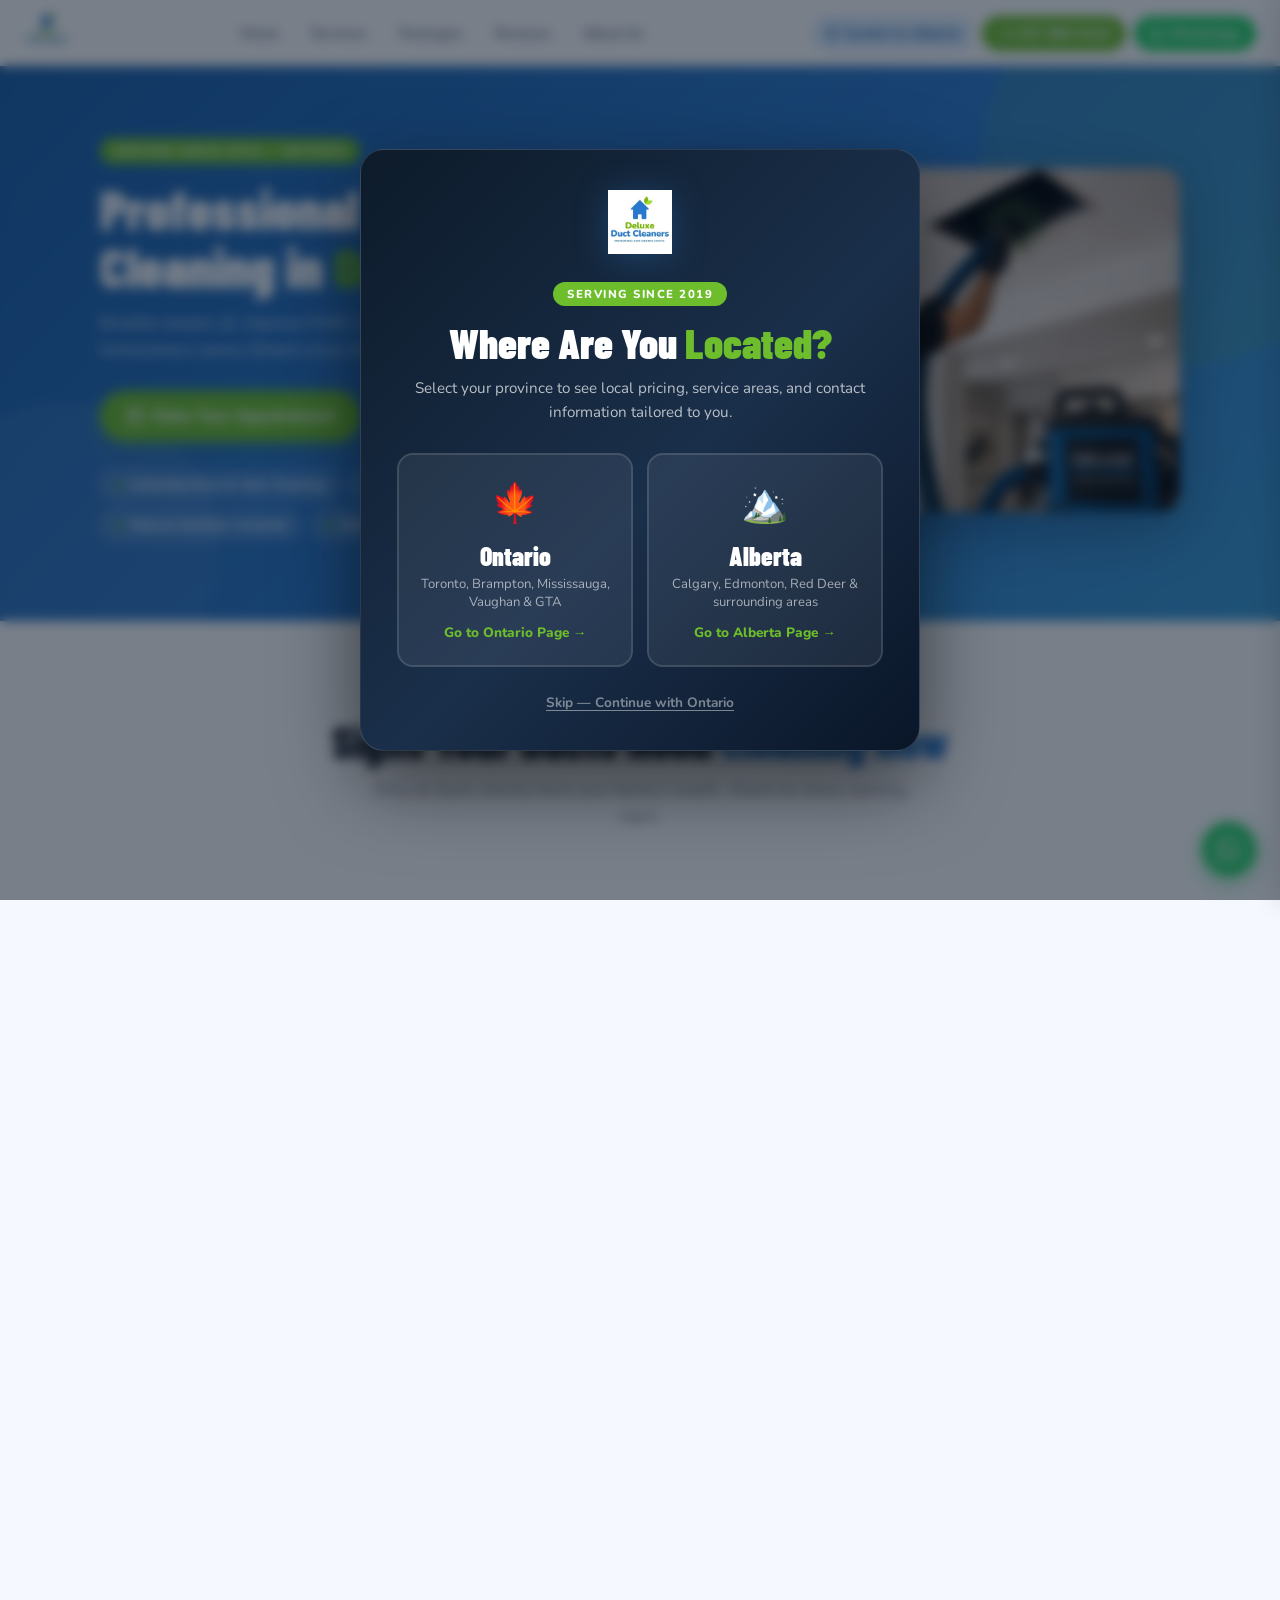
==== index.html @ 681b6bf6 "Update index.html Pricing table update Essential to Basic" ====
<!DOCTYPE html>
<html lang="en">
<head>
<meta charset="UTF-8">
<meta name="viewport" content="width=device-width, initial-scale=1.0">
<title>Deluxe Duct Cleaners — Ontario</title>
<link rel="preconnect" href="https://fonts.googleapis.com">
<link rel="icon" type="image/x-icon" href="assets/favicon.svg">
<link href="https://fonts.googleapis.com/css2?family=Nunito:wght@400;600;700;800;900&family=Barlow+Condensed:wght@600;700;800;900&display=swap" rel="stylesheet">
<link rel="stylesheet" href="assets/style.css">
</head>
<body>

<!-- OVERLAY + SIDE MENU -->
<div class="overlay" id="overlay" onclick="closeSM()"></div>
<div class="sidemenu" id="sidemenu">
  <div class="sm-head">
    <class="nav-logo"img src="assets/logo.jpeg" alt="Logo">
    <button class="sm-close" onclick="closeSM()">&#10005;</button>
  </div>
  <div class="sm-links">
    <a href="#hero" onclick="navigateMobile('hero');return false;">Home</a>
    <a href="#services" onclick="navigateMobile('services');return false;">Services</a>
    <a href="#packages" onclick="navigateMobile('packages');return false;">Packages</a>
    <a href="#reviews" onclick="navigateMobile('reviews');return false;">Reviews</a>
    <a href="#contact" onclick="navigateMobile('contact');return false;">About Us</a>
    <div class="sm-divider"></div>
    <a href="alberta.html" class="sm-switch">
      <svg width="14" height="14" viewBox="0 0 24 24" fill="none" stroke="currentColor" stroke-width="2.5"><path d="M21 10c0 7-9 13-9 13s-9-6-9-13a9 9 0 0118 0z"/><circle cx="12" cy="10" r="3"/></svg>
      Switch to Alberta Page
    </a>
  </div>
  <div class="sm-footer">
    <a href="https://wa.me/14378899124" target="_blank" class="sm-wa">
      <svg width="18" height="18" viewBox="0 0 24 24" fill="currentColor"><path d="M17.472 14.382c-.297-.149-1.758-.867-2.03-.967-.273-.099-.471-.148-.67.15-.197.297-.767.966-.94 1.164-.173.199-.347.223-.644.075-.297-.15-1.255-.463-2.39-1.475-.883-.788-1.48-1.761-1.653-2.059-.173-.297-.018-.458.13-.606.134-.133.298-.347.446-.52.149-.174.198-.298.298-.497.099-.198.05-.371-.025-.52-.075-.149-.669-1.612-.916-2.207-.242-.579-.487-.5-.669-.51-.173-.008-.371-.01-.57-.01-.198 0-.52.074-.792.372-.272.297-1.04 1.016-1.04 2.479 0 1.462 1.065 2.875 1.213 3.074.149.198 2.096 3.2 5.077 4.487.709.306 1.262.489 1.694.625.712.227 1.36.195 1.871.118.571-.085 1.758-.719 2.006-1.413.248-.694.248-1.289.173-1.413-.074-.124-.272-.198-.57-.347m-5.421 7.403h-.004a9.87 9.87 0 01-5.031-1.378l-.361-.214-3.741.982.998-3.648-.235-.374a9.86 9.86 0 01-1.51-5.26c.001-5.45 4.436-9.884 9.888-9.884 2.64 0 5.122 1.03 6.988 2.898a9.825 9.825 0 012.893 6.994c-.003 5.45-4.437 9.884-9.885 9.884m8.413-18.297A11.815 11.815 0 0012.05 0C5.495 0 .16 5.335.157 11.892c0 2.096.547 4.142 1.588 5.945L.057 24l6.305-1.654a11.882 11.882 0 005.683 1.448h.005c6.554 0 11.89-5.335 11.893-11.893a11.821 11.821 0 00-3.48-8.413Z"/></svg>
      WhatsApp Message
    </a>
  </div>
</div>

<!-- TOP NAV -->
<nav class="topnav" id="topnav">
  <div class="nav-logo"><img src="assets/logo.jpeg" alt="Logo"></div>
  <div class="nav-center">
    <a href="#hero" onclick="scrollToSection('hero');return false;">Home</a>
    <a href="#services" onclick="scrollToSection('services');return false;">Services</a>
    <a href="#packages" onclick="scrollToSection('packages');return false;">Packages</a>
    <a href="#reviews" onclick="scrollToSection('reviews');return false;">Reviews</a>
    <a href="#contact" onclick="scrollToSection('contact');return false;">About Us</a>
  </div>
  <div class="nav-right">
    <a href="alberta.html" class="loc-toggle">
      <svg width="13" height="13" viewBox="0 0 24 24" fill="none" stroke="currentColor" stroke-width="2.5"><path d="M21 10c0 7-9 13-9 13s-9-6-9-13a9 9 0 0118 0z"/><circle cx="12" cy="10" r="3"/></svg>
      Switch to Alberta
    </a>
    <a href="tel:+14378899124" class="btn-nav-call">+1 437-889-9124</a>
    <a href="https://wa.me/14378899124" target="_blank" class="btn-nav-wa">
      <svg width="15" height="15" viewBox="0 0 24 24" fill="currentColor"><path d="M17.472 14.382c-.297-.149-1.758-.867-2.03-.967-.273-.099-.471-.148-.67.15-.197.297-.767.966-.94 1.164-.173.199-.347.223-.644.075-.297-.15-1.255-.463-2.39-1.475-.883-.788-1.48-1.761-1.653-2.059-.173-.297-.018-.458.13-.606.134-.133.298-.347.446-.52.149-.174.198-.298.298-.497.099-.198.05-.371-.025-.52-.075-.149-.669-1.612-.916-2.207-.242-.579-.487-.5-.669-.51-.173-.008-.371-.01-.57-.01-.198 0-.52.074-.792.372-.272.297-1.04 1.016-1.04 2.479 0 1.462 1.065 2.875 1.213 3.074.149.198 2.096 3.2 5.077 4.487.709.306 1.262.489 1.694.625.712.227 1.36.195 1.871.118.571-.085 1.758-.719 2.006-1.413.248-.694.248-1.289.173-1.413-.074-.124-.272-.198-.57-.347m-5.421 7.403h-.004a9.87 9.87 0 01-5.031-1.378l-.361-.214-3.741.982.998-3.648-.235-.374a9.86 9.86 0 01-1.51-5.26c.001-5.45 4.436-9.884 9.888-9.884 2.64 0 5.122 1.03 6.988 2.898a9.825 9.825 0 012.893 6.994c-.003 5.45-4.437 9.884-9.885 9.884m8.413-18.297A11.815 11.815 0 0012.05 0C5.495 0 .16 5.335.157 11.892c0 2.096.547 4.142 1.588 5.945L.057 24l6.305-1.654a11.882 11.882 0 005.683 1.448h.005c6.554 0 11.89-5.335 11.893-11.893a11.821 11.821 0 00-3.48-8.413Z"/></svg>
      WhatsApp
    </a>
    <button class="hamburger" onclick="openSM()"><span></span><span></span><span></span></button>
  </div>
</nav>

<!-- S1: HERO -->
<section class="hero" id="hero">
  <div class="hero-inner">
    <div class="hero-text">
      <span class="badge">Serving Since 2019 &mdash; Ontario</span>
      <h1>Professional Air Duct<br>Cleaning in <span>Ontario</span></h1>
      <p>Breathe cleaner air. Improve HVAC efficiency. Trusted by hundreds of homeowners across Ontario since 2019.</p>
      <div class="hero-btns">
        <button class="btn-appt" onclick="scrollToSection('booking')">
          <svg width="18" height="18" viewBox="0 0 24 24" fill="none" stroke="currentColor" stroke-width="2.5"><rect x="3" y="4" width="18" height="18" rx="2"/><path d="M16 2v4M8 2v4M3 10h18"/></svg>
          Make Your Appointment
        </button>
        <a href="https://wa.me/14378899124" target="_blank" class="btn-wa">
          <svg width="18" height="18" viewBox="0 0 24 24" fill="currentColor"><path d="M17.472 14.382c-.297-.149-1.758-.867-2.03-.967-.273-.099-.471-.148-.67.15-.197.297-.767.966-.94 1.164-.173.199-.347.223-.644.075-.297-.15-1.255-.463-2.39-1.475-.883-.788-1.48-1.761-1.653-2.059-.173-.297-.018-.458.13-.606.134-.133.298-.347.446-.52.149-.174.198-.298.298-.497.099-.198.05-.371-.025-.52-.075-.149-.669-1.612-.916-2.207-.242-.579-.487-.5-.669-.51-.173-.008-.371-.01-.57-.01-.198 0-.52.074-.792.372-.272.297-1.04 1.016-1.04 2.479 0 1.462 1.065 2.875 1.213 3.074.149.198 2.096 3.2 5.077 4.487.709.306 1.262.489 1.694.625.712.227 1.36.195 1.871.118.571-.085 1.758-.719 2.006-1.413.248-.694.248-1.289.173-1.413-.074-.124-.272-.198-.57-.347m-5.421 7.403h-.004a9.87 9.87 0 01-5.031-1.378l-.361-.214-3.741.982.998-3.648-.235-.374a9.86 9.86 0 01-1.51-5.26c.001-5.45 4.436-9.884 9.888-9.884 2.64 0 5.122 1.03 6.988 2.898a9.825 9.825 0 012.893 6.994c-.003 5.45-4.437 9.884-9.885 9.884m8.413-18.297A11.815 11.815 0 0012.05 0C5.495 0 .16 5.335.157 11.892c0 2.096.547 4.142 1.588 5.945L.057 24l6.305-1.654a11.882 11.882 0 005.683 1.448h.005c6.554 0 11.89-5.335 11.893-11.893a11.821 11.821 0 00-3.48-8.413Z"/></svg>
          Chat on WhatsApp
        </a>
      </div>
      <div class="hero-tags">
        <div class="hero-tag">Unlimited Duct &amp; Vent Cleaning</div>
        <div class="hero-tag">Dryer, Furnace &amp; AC Checkup</div>
        <div class="hero-tag">Natural Sanitizer Included</div>
        <div class="hero-tag">Same Day Service Available</div>
      </div>
    </div>
    <div class="hero-img">
    <img src="assets/img1.jpeg" alt="Deluxe Duct Cleaners technician"></div>
  </div>
</section>

<!-- S2: PROBLEMS -->
<section class="section problems-bg" id="problems">
  <div class="container">
    <div class="label anim-fade">Is Your Home Affected?</div>
    <h2 class="title anim-fade">Signs Your Ducts Need <span>Cleaning Now</span></h2>
    <p class="sub anim-fade">Dirty air ducts silently harm your family's health. Watch for these warning signs.</p>
    <div class="bento4">
      <div class="prob-card anim-pop stagger-1">
        <div class="picon"><svg width="26" height="26" viewBox="0 0 24 24" fill="none" stroke="#2E7DD1" stroke-width="2"><path d="M12 2C6.48 2 2 6.48 2 12s4.48 10 10 10 10-4.48 10-10S17.52 2 12 2z"/><path d="M8 12h8M12 8v8"/></svg></div>
        <h3>Visible Dust on Vents</h3>
        <p>Dust and debris building around your vent covers means your ducts are overdue for cleaning.</p>
      </div>
      <div class="prob-card anim-pop stagger-2">
        <div class="picon"><svg width="26" height="26" viewBox="0 0 24 24" fill="none" stroke="#2E7DD1" stroke-width="2"><path d="M20.84 4.61a5.5 5.5 0 00-7.78 0L12 5.67l-1.06-1.06a5.5 5.5 0 00-7.78 7.78l1.06 1.06L12 21.23l7.78-7.78 1.06-1.06a5.5 5.5 0 000-7.78z"/></svg></div>
        <h3>Unexplained Allergies</h3>
        <p>Persistent sneezing, itchy eyes, or congestion indoors often points to airborne allergens circulating through dirty ducts.</p>
      </div>
      <div class="prob-card anim-pop stagger-3">
        <div class="picon"><svg width="26" height="26" viewBox="0 0 24 24" fill="none" stroke="#2E7DD1" stroke-width="2"><path d="M13 2L3 14h9l-1 8 10-12h-9l1-8z"/></svg></div>
        <h3>Rising Energy Bills</h3>
        <p>Blocked ducts force your HVAC to work harder, increasing energy consumption and monthly costs.</p>
      </div>
      <div class="prob-card anim-pop stagger-4">
        <div class="picon"><svg width="26" height="26" viewBox="0 0 24 24" fill="none" stroke="#2E7DD1" stroke-width="2"><path d="M3 9l9-7 9 7v11a2 2 0 01-2 2H5a2 2 0 01-2-2z"/><polyline points="9 22 9 12 15 12 15 22"/></svg></div>
        <h3>Recent Renovation</h3>
        <p>Construction debris, drywall dust, and sawdust contaminate ducts during home renovations.</p>
      </div>
    </div>
  </div>
</section>

<section class="section services-bg" id="services">
  <div class="container">
    <div class="label anim-fade">What We Do</div>
    <h2 class="title anim-fade">Our Professional <span>Cleaning Services</span></h2>
    <p class="sub anim-fade">Comprehensive air system cleaning for every type of property in Ontario.</p>
    
    <div class="svc-layout-container">

      <div class="svc-row">
        <div class="svc-img anim-left">
          <img src="assets/img1.jpeg" alt="Air Duct Cleaning">
        </div>
        <div class="svc-content anim-right">
          <h3>Air Duct Cleaning</h3>
          <p>Improve your indoor air quality with our thorough air duct cleaning service. We remove dust, allergens, and debris from your ductwork to ensure cleaner, healthier air circulation throughout your home or business.</p>
        </div>
      </div>

      <div class="svc-row">
        <div class="svc-img anim-left">
          <img src="assets/img2.png" alt="Dryer Vent Cleaning">
        </div>
        <div class="svc-content anim-right">
          <h3>Dryer Vent Cleaning</h3>
          <p>Prevent fire hazards and improve dryer efficiency with our professional dryer vent cleaning. We clear lint buildup and blockages to help your dryer run safely, faster, and more efficiently.</p>
        </div>
      </div>

      <div class="svc-row">
        <div class="svc-img anim-left">
          <img src="assets/img3.png" alt="Furnace Cleaning">
        </div>
        <div class="svc-content anim-right">
          <h3>Furnace Cleaning</h3>
          <p>Keep your heating system running at peak performance. Our furnace cleaning service removes dirt and buildup that can reduce efficiency, helping extend the life of your system and improve indoor air quality.</p>
        </div>
      </div>

      <div class="svc-row">
        <div class="svc-img anim-left">
          <img src="assets/img4.png" alt="HVAC System Cleaning">
        </div>
        <div class="svc-content anim-right">
          <h3>HVAC System Cleaning</h3>
          <p>Our complete HVAC cleaning service targets every component of your system, ensuring optimal airflow, better energy efficiency, and a cleaner, healthier environment year-round.</p>
        </div>
      </div>

      <div class="svc-row">
        <div class="svc-img anim-left">
          <img src="assets/img5.png" alt="Residential Duct Cleaning">
        </div>
        <div class="svc-content anim-right">
          <h3>Residential Duct Cleaning</h3>
          <p>Designed for homeowners, our residential duct cleaning service eliminates dust, allergens, and contaminants from your home’s ventilation system, creating a safer and fresher living space for your family.</p>
        </div>
      </div>

      <div class="svc-row">
        <div class="svc-img anim-left">
          <img src="assets/img6.png" alt="Commercial Duct Cleaning">
        </div>
        <div class="svc-content anim-right">
          <h3>Commercial Duct Cleaning</h3>
          <p>We provide reliable commercial duct cleaning for offices, retail spaces, and industrial buildings. Improve air quality, maintain compliance, and create a healthier environment for employees and customers.</p>
        </div>
      </div>

      </div>
  </div>
</section>

<!-- S4: PACKAGES -->
<section class="section packages-bg" id="packages">
  <div class="container">
    <div class="label anim-fade">Transparent Pricing</div>
    <h2 class="title anim-fade">Choose the Right Package <span>for Your Home</span></h2>
    <p class="sub anim-fade">All packages include our natural disinfectant sanitizer. No hidden fees, ever.</p>
    <div class="pkg-grid">
      <div class="pkg-card anim-pop stagger-1">
        <div class="pkg-name">Basic</div>
        <div class="pkg-tag">Perfect for smaller homes</div>
        <div class="pkg-price">
          <div class="pkg-from">Starting from</div>
          <div class="pkg-amount">$99</div>
          <div class="pkg-note">Up to 8 vents included</div>
        </div>
        <div class="pkg-div"></div>
        <ul class="pkg-features">
          <li>Cleaning of all the Ducts </li>
          <li>Cleaning of all the Vents</li>
          <li>Natural Disinfectant Sanitizer sprayed into the main duct line (safe for kids, pets & food areas)</li>
          <li> FREE Inspection of Furnace, Mainlines, Dryer & AC</li>
        </ul>
        <a href="https://wa.me/14378899124" target="_blank" class="pkg-btn pkg-outline">Book via WhatsApp</a>
      </div>
      <div class="pkg-card featured anim-pop stagger-2">
        <div class="pkg-name">Complete</div>
        <div class="pkg-tag">Best value for families</div>
        <div class="pkg-price">
          <div class="pkg-from">Starting from</div>
          <div class="pkg-amount">$249</div>
          <div class="pkg-note">Unlimited vents</div>
        </div>
        <div class="pkg-div"></div>
        <ul class="pkg-features">
          <li>Unlimited air duct &amp; vent cleaning</li>
          <li>Dryer vent cleaning</li>
          <li>Furnace &amp; AC checkup</li>
          <li>Natural disinfectant sanitizer</li>
          <li>Before &amp; after photos</li>
          <li>Same day availability</li>
        </ul>
        <a href="https://wa.me/14378899124" target="_blank" class="pkg-btn pkg-fill">Book Now</a>
      </div>
      <div class="pkg-card anim-pop stagger-3">
        <div class="pkg-name">Premium</div>
        <div class="pkg-tag">Total home air health</div>
        <div class="pkg-price">
          <div class="pkg-from">Starting from</div>
          <div class="pkg-amount">$349</div>
          <div class="pkg-note">Full system service</div>
        </div>
        <div class="pkg-div"></div>
        <ul class="pkg-features">
          <li>Everything in Complete</li>
          <li>Full HVAC system cleaning</li>
          <li>Furnace deep clean</li>
          <li>Priority same-day booking</li>
          <li>12-month service guarantee</li>
          <li>Free follow-up inspection</li>
        </ul>
        <a href="https://wa.me/14378899124" target="_blank" class="pkg-btn pkg-outline">Book via WhatsApp</a>
      </div>
    </div>
  </div>
</section>

<!-- STATS -->
<div class="stats-strip">
  <div class="stats-row">
    <div class="stat-item"><div class="stat-num">500+</div><div class="stat-label">Homes Cleaned in Ontario</div></div>
    <div class="stat-item"><div class="stat-num">5&#9733;</div><div class="stat-label">Average Rating</div></div>
    <div class="stat-item"><div class="stat-num">100%</div><div class="stat-label">Satisfaction Guaranteed</div></div>
    <div class="stat-item"><div class="stat-num">2019</div><div class="stat-label">Serving Since</div></div>
  </div>
</div>


<section class="section reviews-bg" id="reviews">
  <div class="container">
    <div class="label anim-fade">Real Customers</div>
    <h2 class="title anim-fade">What Your Neighbors in <span>Ontario</span> Are Saying </h2>
    <p class="sub anim-fade">Hundreds of homeowners across Ontario trust Deluxe Duct Cleaners.

</p>
    
    <div class="reviews-accordion-container">
      
<div class="rev-accordion-item" style="background-image: url('assets/c1.jpg');">        >
        <div class="rev-overlay"></div>
        <div class="rev-collapsed-name">Sarah A.</div>
        <div class="rev-expanded-content">
          <span class="rev-tag">Deluxe Homeowner</span>
          <h3>Sarah A.</h3>
          <div class="stars">&#9733;&#9733;&#9733;&#9733;&#9733;</div>
          <p class="rev-quote">"My children have asthma."</p>
          <p class="rev-fulltext">Incredible service. My home smells so much fresher and my kids stopped waking up with stuffy noses. Worth every penny.</p>
          <div class="rev-location">Mississauga, ON</div>
        </div>
      </div>

<div class="rev-accordion-item" style="background-image: url('assets/c2.jpg');">       
        <div class="rev-overlay"></div>
        <div class="rev-collapsed-name">Mick K.</div>
        <div class="rev-expanded-content">
          <span class="rev-tag">Verified Review</span>
          <h3>Michael K.</h3>
          <div class="stars">&#9733;&#9733;&#9733;&#9733;&#9733;</div>
          <p class="rev-quote">"The difference was shocking."</p>
          <p class="rev-fulltext">The team was on time, professional, and thorough. They showed me before and after photos.</p>
          <div class="rev-location">Brampton, ON</div>
        </div>
      </div>

<div class="rev-accordion-item" style="background-image: url('assets/c3.jpg');">         <div class="rev-overlay"></div>
        <div class="rev-collapsed-name">Jenny L.</div>
        <div class="rev-expanded-content">
          <span class="rev-tag">Quick Response</span>
          <h3>Jennifer L.</h3>
          <div class="stars">&#9733;&#9733;&#9733;&#9733;&#9733;</div>
          <p class="rev-quote">"Fast, clean, and no mess."</p>
          <p class="rev-fulltext">Booked via WhatsApp, they came same day. Highly recommend.</p>
          <div class="rev-location">Toronto, ON</div>
        </div>
      </div>

<div class="rev-accordion-item" style="background-image: url('assets/c4.jpg');">         <div class="rev-overlay"></div>
        <div class="rev-collapsed-name">Raj P.</div>
        <div class="rev-expanded-content">
          <span class="rev-tag">HVAC Restoration</span>
          <h3>Raj P.</h3>
          <div class="stars">&#9733;&#9733;&#9733;&#9733;&#9733;</div>
          <p class="rev-quote">"Energy bill dropped noticeably."</p>
          <p class="rev-fulltext">My HVAC was barely pushing air. After Deluxe cleaned it, the airflow is like new.</p>
          <div class="rev-location">Vaughan, ON</div>
        </div>
      </div>

<div class="rev-accordion-item" style="background-image: url('assets/c5.jpg');">         <div class="rev-overlay"></div>
        <div class="rev-collapsed-name">Tariq</div>
        <div class="rev-expanded-content">
          <span class="rev-tag">Transparent Care</span>
          <h3>Tariq N.</h3>
          <div class="stars">&#9733;&#9733;&#9733;&#9733;&#9733;</div>
          <p class="rev-quote">"Finally a company I can trust."</p>
          <p class="rev-fulltext">Transparent pricing, no upsells, honest team. Booked them again for my parents house.</p>
          <div class="rev-location">Markham, ON</div>
        </div>
      </div>

    </div>
  </div>
</section>

<!-- S6: CONTACT + MAP -->
<section class="section contact-bg" id="contact">
  <div class="container">
    <div class="label anim-fade">Local &amp; Trusted</div>
    <h2 class="title anim-fade">About Us — <span>Ontario</span></h2>
    <p class="sub anim-fade">Locally operated, professionally trained, and committed to clean air since 2019.</p>
    <div class="contact-layout">
      <div class="contact-card anim-left">
        <h3>Contact Information</h3>
        <div class="ci">
          <div class="ci-icon"><svg width="20" height="20" viewBox="0 0 24 24" fill="none" stroke="#2E7DD1" stroke-width="2"><path d="M22 16.92v3a2 2 0 01-2.18 2A19.79 19.79 0 013.09 5.18 2 2 0 015.07 3h3a2 2 0 012 1.72 12.84 12.84 0 00.7 2.81 2 2 0 01-.45 2.11L9.09 10.91a16 16 0 006 6l1.27-1.27a2 2 0 012.11-.45 12.84 12.84 0 002.81.7A2 2 0 0122 16.92z"/></svg></div>
          <div class="ci-text"><h4>Phone</h4><a href="tel:+14378899124">+1 437-889-9124</a></div>
        </div>
        <div class="ci">
          <div class="ci-icon"><svg width="20" height="20" viewBox="0 0 24 24" fill="none" stroke="#2E7DD1" stroke-width="2"><path d="M4 4h16c1.1 0 2 .9 2 2v12c0 1.1-.9 2-2 2H4c-1.1 0-2-.9-2-2V6c0-1.1.9-2 2-2z"/><polyline points="22,6 12,13 2,6"/></svg></div>
          <div class="ci-text"><h4>Email</h4><a href="mailto:info@deluxeductcleaners.ca">info@deluxeductcleaners.ca</a></div>
        </div>
        <div class="ci">
          <div class="ci-icon"><svg width="20" height="20" viewBox="0 0 24 24" fill="none" stroke="#2E7DD1" stroke-width="2"><path d="M21 10c0 7-9 13-9 13s-9-6-9-13a9 9 0 0118 0z"/><circle cx="12" cy="10" r="3"/></svg></div>
          <div class="ci-text"><h4>Service Area</h4><p>Greater Toronto Area, Ontario</p></div>
        </div>
        <div class="ci">
          <div class="ci-icon"><svg width="20" height="20" viewBox="0 0 24 24" fill="none" stroke="#2E7DD1" stroke-width="2"><path d="M17 21v-2a4 4 0 00-4-4H5a4 4 0 00-4 4v2"/><circle cx="9" cy="7" r="4"/><path d="M23 21v-2a4 4 0 00-3-3.87M16 3.13a4 4 0 010 7.75"/></svg></div>
          <div class="ci-text"><h4>Facebook</h4><a href="https://www.facebook.com/DeluxeDuct.Cleaners" target="_blank">DeluxeDuct.Cleaners</a></div>
        </div>
        <span class="since-badge">
          <svg width="16" height="16" viewBox="0 0 24 24" fill="none" stroke="currentColor" stroke-width="2.5"><path d="M12 22s8-4 8-10V5l-8-3-8 3v7c0 6 8 10 8 10z"/></svg>
          Reliably Serving Ontario Since 2019
        </span>
      </div>
      <div class="map-frame anim-right">
        <iframe src="https://www.google.com/maps/embed?pb=!1m14!1m12!1m3!1d2936768!2d-79.3832!3d43.6532!2m3!1f0!2f0!3f0!3m2!1i1024!2i768!4f13.1!5e0!3m2!1sen!2sca!4v1700000000000!5m2!1sen!2sca" allowfullscreen="" loading="lazy" referrerpolicy="no-referrer-when-downgrade"></iframe>
      </div>
    </div>
  </div>
</section>

<!-- S7: BOOKING -->
<section class="section booking-bg" id="booking">
  <div class="container">
    <div class="label">Book Now</div>
    <h2 class="title">Book Your Schedule in <span style="color:var(--green)">Less Than 60 Seconds</span></h2>
    <p class="sub">Fill in the form below and we will confirm your Ontario appointment within the hour.</p>
    <div class="form-wrap">
      <div class="form-grid">
        <input class="finput" type="text" placeholder="Your Full Name" id="fname" required>
        <input class="finput" type="tel" placeholder="Phone Number" id="fphone" required>
        <input class="finput full" type="email" placeholder="Email Address" id="femail" required>
        <select class="finput" id="fservice" required>
          <option value="" disabled selected>Service Needed</option>
          <option>Air Duct Cleaning</option>
          <option>Dryer Vent Cleaning</option>
          <option>Furnace Cleaning</option>
          <option>HVAC System Cleaning</option>
          <option>Full Package</option>
        </select>
        <input class="finput" type="date" placeholder="Preferred Date" id="fdate" required>
        <textarea class="finput full" rows="3" placeholder="Additional notes or questions..." id="fnotes"></textarea>
        <button class="fsub full" onclick="handleBook(this)">Submit Appointment Request</button>
      </div>
    </div>
  </div>
</section>

<!-- CTA -->
<section class="cta-band">
  <div class="container">
    <h2>Ready to Breathe <span>Cleaner Air?</span></h2>
    <p>Same day service available. Call or message us now.</p>
    <div class="cta-btns">
      <a href="tel:+14378899124" class="btn-cta-green">Call +1 437-889-9124</a>
      <a href="https://wa.me/14378899124" target="_blank" class="btn-cta-wa">
        <svg width="20" height="20" viewBox="0 0 24 24" fill="currentColor"><path d="M17.472 14.382c-.297-.149-1.758-.867-2.03-.967-.273-.099-.471-.148-.67.15-.197.297-.767.966-.94 1.164-.173.199-.347.223-.644.075-.297-.15-1.255-.463-2.39-1.475-.883-.788-1.48-1.761-1.653-2.059-.173-.297-.018-.458.13-.606.134-.133.298-.347.446-.52.149-.174.198-.298.298-.497.099-.198.05-.371-.025-.52-.075-.149-.669-1.612-.916-2.207-.242-.579-.487-.5-.669-.51-.173-.008-.371-.01-.57-.01-.198 0-.52.074-.792.372-.272.297-1.04 1.016-1.04 2.479 0 1.462 1.065 2.875 1.213 3.074.149.198 2.096 3.2 5.077 4.487.709.306 1.262.489 1.694.625.712.227 1.36.195 1.871.118.571-.085 1.758-.719 2.006-1.413.248-.694.248-1.289.173-1.413-.074-.124-.272-.198-.57-.347m-5.421 7.403h-.004a9.87 9.87 0 01-5.031-1.378l-.361-.214-3.741.982.998-3.648-.235-.374a9.86 9.86 0 01-1.51-5.26c.001-5.45 4.436-9.884 9.888-9.884 2.64 0 5.122 1.03 6.988 2.898a9.825 9.825 0 012.893 6.994c-.003 5.45-4.437 9.884-9.885 9.884m8.413-18.297A11.815 11.815 0 0012.05 0C5.495 0 .16 5.335.157 11.892c0 2.096.547 4.142 1.588 5.945L.057 24l6.305-1.654a11.882 11.882 0 005.683 1.448h.005c6.554 0 11.89-5.335 11.893-11.893a11.821 11.821 0 00-3.48-8.413Z"/></svg>
        WhatsApp Us Now
      </a>
    </div>
  </div>
</section>

<!-- FOOTER -->
<footer>
  <div class="footer-inner">
    <div>
      <div class="footer-brand"><span>Deluxe</span> Duct Cleaners</div>
      <p style="font-size:.87rem;line-height:1.65;">Professional duct cleaning across Ontario. Clean air, healthy homes — since 2019.</p>
      <div style="margin-top:16px;">
        <a href="https://www.facebook.com/DeluxeDuct.Cleaners" target="_blank" style="display:inline-flex;align-items:center;gap:8px;color:rgba(255,255,255,.6);text-decoration:none;font-weight:700;font-size:.86rem;transition:color .2s;" onmouseover="this.style.color='#1877f2'" onmouseout="this.style.color='rgba(255,255,255,.6)'">
          <svg width="17" height="17" viewBox="0 0 24 24" fill="#1877f2"><path d="M24 12.073c0-6.627-5.373-12-12-12s-12 5.373-12 12c0 5.99 4.388 10.954 10.125 11.854v-8.385H7.078v-3.47h3.047V9.43c0-3.007 1.792-4.669 4.533-4.669 1.312 0 2.686.235 2.686.235v2.953H15.83c-1.491 0-1.956.925-1.956 1.874v2.25h3.328l-.532 3.47h-2.796v8.385C19.612 23.027 24 18.062 24 12.073z"/></svg>
          Follow on Facebook
        </a>
      </div>
    </div>
    <div class="fcol">
      <h4>Services</h4>
      <ul>
        <li>Air Duct Cleaning</li>
        <li>Dryer Vent Cleaning</li>
        <li>Furnace Cleaning</li>
        <li>HVAC System Cleaning</li>
        <li>Residential Cleaning</li>
        <li>Commercial Cleaning</li>
      </ul>
    </div>
    <div class="fcol">
      <h4>Contact — Ontario</h4>
      <div class="fci"><div class="fci-icon">&#9742;</div><a href="tel:+14378899124">+1 437-889-9124</a></div>
      <div class="fci"><div class="fci-icon">&#9993;</div><a href="mailto:info@deluxeductcleaners.ca">info@deluxeductcleaners.ca</a></div>
      <div class="fci"><div class="fci-icon">&#9679;</div><span>Greater Toronto Area, Ontario</span></div>
      <div class="fci" style="margin-top:8px;"><div class="fci-icon" style="background:rgba(109,189,44,.2);">&#10003;</div><span style="color:var(--green);font-weight:700;">Serving Since 2019</span></div>
    </div>
  </div>
  <div class="footer-bottom">
    <span>&copy; 2025 Deluxe Duct Cleaners. All rights reserved.</span>
    <!-- <a href="alberta.html" class="loc-toggle" style="color:rgba(255,255,255,.5);text-decoration:none;font-weight:700;">&#8592; Change Province</a> -->
  </div>
</footer>

<!-- LOCATION SELECTOR POPUP -->
<div id="loc-backdrop" onclick="handleBackdropClick(event)" style="
  position:fixed;inset:0;z-index:9000;
  display:none;align-items:center;justify-content:center;
  background:rgba(10,22,40,.55);
  backdrop-filter:blur(6px);-webkit-backdrop-filter:blur(6px);
  padding:20px;
  animation:fadeInBackdrop .35s ease;
">
  <div id="loc-modal" onclick="event.stopPropagation()" style="
    background:linear-gradient(135deg,#0d1b2a 0%,#1a2f4a 55%,#0a1628 100%);
    border:1.5px solid rgba(255,255,255,.13);
    border-radius:24px;
    padding:40px 36px 32px;
    max-width:560px;width:100%;
    box-shadow:0 32px 80px rgba(0,0,0,.55);
    text-align:center;
    position:relative;
    animation:slideUpModal .38s cubic-bezier(.4,0,.2,1);
  ">
    <!-- Logo -->
    <div style="margin-bottom:22px;">
      <img src="assets/logo.jpeg" alt="Deluxe Duct Cleaners" style="height:64px;filter:drop-shadow(0 4px 16px rgba(46,125,209,.3));">
    </div>

    <!-- Badge -->
    <div style="display:inline-block;background:#6DBD2C;color:#fff;font-size:.72rem;font-weight:800;letter-spacing:1.5px;text-transform:uppercase;padding:4px 14px;border-radius:50px;margin-bottom:14px;">Serving Since 2019</div>

    <!-- Heading -->
    <h2 style="font-family:'Barlow Condensed',sans-serif;font-weight:900;font-size:clamp(1.7rem,5vw,2.6rem);color:#fff;line-height:1.1;margin-bottom:10px;">
      Where Are You <span style="color:#6DBD2C;">Located?</span>
    </h2>
    <p style="color:rgba(255,255,255,.7);font-size:.95rem;margin-bottom:28px;line-height:1.6;">
      Select your province to see local pricing, service areas, and contact information tailored to you.
    </p>

    <!-- Province Cards -->
    <div style="display:grid;grid-template-columns:1fr 1fr;gap:14px;margin-bottom:20px;">
      <a class="popup-pcard" onclick="closePopup()">
        <span style="font-size:2.4rem;display:block;margin-bottom:10px;">🍁</span>
        <h3 style="font-family:'Barlow Condensed',sans-serif;font-weight:900;font-size:1.6rem;color:#fff;margin-bottom:4px;">Ontario</h3>
        <p style="font-size:.82rem;color:rgba(255,255,255,.6);margin-bottom:10px;">Toronto, Brampton, Mississauga, Vaughan &amp; GTA</p>
        <span style="color:#6DBD2C;font-weight:800;font-size:.85rem;">Go to Ontario Page &rarr;</span>
      </a>
      <a href="alberta.html" class="popup-pcard" onclick="sessionStorage.setItem('locationSelected','1')">
        <span style="font-size:2.4rem;display:block;margin-bottom:10px;">🏔️</span>
        <h3 style="font-family:'Barlow Condensed',sans-serif;font-weight:900;font-size:1.6rem;color:#fff;margin-bottom:4px;">Alberta</h3>
        <p style="font-size:.82rem;color:rgba(255,255,255,.6);margin-bottom:10px;">Calgary, Edmonton, Red Deer &amp; surrounding areas</p>
        <span style="color:#6DBD2C;font-weight:800;font-size:.85rem;">Go to Alberta Page &rarr;</span>
      </a>
    </div>

    <!-- Skip -->
    <button onclick="closePopup()" style="
      background:none;border:none;cursor:pointer;
      color:rgba(255,255,255,.45);font-family:'Nunito',sans-serif;
      font-size:.85rem;font-weight:700;padding:6px 16px;
      border-radius:50px;transition:color .2s;
      text-decoration:underline;text-underline-offset:3px;
    " onmouseover="this.style.color='rgba(255,255,255,.8)'" onmouseout="this.style.color='rgba(255,255,255,.45)'">
      Skip — Continue with Ontario
    </button> 
  </div>
</div>


<!-- FLOAT WA -->
<a href="https://wa.me/14378899124" class="float-wa" target="_blank" title="WhatsApp">
  <svg viewBox="0 0 24 24" fill="white"><path d="M17.472 14.382c-.297-.149-1.758-.867-2.03-.967-.273-.099-.471-.148-.67.15-.197.297-.767.966-.94 1.164-.173.199-.347.223-.644.075-.297-.15-1.255-.463-2.39-1.475-.883-.788-1.48-1.761-1.653-2.059-.173-.297-.018-.458.13-.606.134-.133.298-.347.446-.52.149-.174.198-.298.298-.497.099-.198.05-.371-.025-.52-.075-.149-.669-1.612-.916-2.207-.242-.579-.487-.5-.669-.51-.173-.008-.371-.01-.57-.01-.198 0-.52.074-.792.372-.272.297-1.04 1.016-1.04 2.479 0 1.462 1.065 2.875 1.213 3.074.149.198 2.096 3.2 5.077 4.487.709.306 1.262.489 1.694.625.712.227 1.36.195 1.871.118.571-.085 1.758-.719 2.006-1.413.248-.694.248-1.289.173-1.413-.074-.124-.272-.198-.57-.347m-5.421 7.403h-.004a9.87 9.87 0 01-5.031-1.378l-.361-.214-3.741.982.998-3.648-.235-.374a9.86 9.86 0 01-1.51-5.26c.001-5.45 4.436-9.884 9.888-9.884 2.64 0 5.122 1.03 6.988 2.898a9.825 9.825 0 012.893 6.994c-.003 5.45-4.437 9.884-9.885 9.884m8.413-18.297A11.815 11.815 0 0012.05 0C5.495 0 .16 5.335.157 11.892c0 2.096.547 4.142 1.588 5.945L.057 24l6.305-1.654a11.882 11.882 0 005.683 1.448h.005c6.554 0 11.89-5.335 11.893-11.893a11.821 11.821 0 00-3.48-8.413Z"/></svg>
</a>


<script src="assets/location-popup.js"></script>
<script src="assets/main.js"></script>
</body>
</html>
---- assets/style.css ----
:root{
  --blue:#2E7DD1;--blue-dark:#1a5fa8;--blue-light:#ddeeff;
  --green:#6DBD2C;--green-dark:#4e9a18;--green-light:#eaf6d8;
  --white:#fff;--off:#f5f9ff;--gray:#6b7280;--dark:#1a2332;
  --r:20px;--rs:12px;--sh:0 4px 24px rgba(46,125,209,.10);
}
*{margin:0;padding:0;box-sizing:border-box;}
html{scroll-behavior:smooth;}
body{font-family:'Nunito',sans-serif;background:var(--off);color:var(--dark);overflow-x:hidden;}

/* ── NAV ── */
.topnav{
  background:var(--white);padding:0 24px;
  display:flex;align-items:center;justify-content:space-between;
  box-shadow:0 2px 12px rgba(46,125,209,.10);
  position:sticky;top:0;z-index:200;height:66px;
}
.nav-logo img{height:46px;cursor:pointer;}
.nav-center{display:flex;gap:4px;}
.nav-center a{
  font-weight:700;font-size:.88rem;padding:8px 14px;
  border-radius:50px;text-decoration:none;color:var(--gray);
  transition:all .2s;white-space:nowrap;
}
.nav-center a:hover{background:var(--blue-light);color:var(--blue-dark);}
.nav-right{display:flex;align-items:center;gap:8px;}
.loc-toggle{
  display:flex;align-items:center;gap:6px;
  background:var(--blue-light);color:var(--blue-dark);
  font-weight:800;font-size:.85rem;padding:8px 14px;
  border-radius:50px;text-decoration:none;border:none;cursor:pointer;
  transition:all .2s;white-space:nowrap;
}
.loc-toggle:hover{background:var(--blue);color:#fff;}
.btn-nav-wa{
  background:#25D366;color:#fff;font-weight:800;font-size:.85rem;
  padding:8px 16px;border-radius:50px;text-decoration:none;
  display:flex;align-items:center;gap:5px;transition:all .2s;
  white-space:nowrap;
}
.btn-nav-wa:hover{background:#1da851;}
.btn-nav-call{
  background:var(--green);color:#fff;font-weight:800;font-size:.85rem;
  padding:8px 16px;border-radius:50px;text-decoration:none;
  transition:all .2s;white-space:nowrap;
}
.btn-nav-call:hover{background:var(--green-dark);}
.hamburger{display:none;flex-direction:column;gap:5px;cursor:pointer;padding:6px;background:none;border:none;}
.hamburger span{display:block;width:23px;height:2px;background:var(--dark);border-radius:2px;transition:all .3s;}

/* ── SIDE MENU ── */
/* ── FIXED MOBILE SIDE MENU & OVERLAY ── */
.overlay {
  position: fixed;
  top: 0;
  left: 0;
  width: 100%;
  height: 100%;
  background: rgba(0, 0, 0, 0.5);
  backdrop-filter: blur(4px);
  z-index: 999;
  opacity: 0;
  pointer-events: none;
  transition: opacity 0.3s ease;
}

/* Toggle handling via class list utilities */
.overlay.open {
  opacity: 1;
  pointer-events: auto;
}

.sidemenu {
  position: fixed;
  top: 0;
  right: -280px; /* Hidden off-screen right */
  width: 280px;
  height: 100%;
  background: var(--white);
  z-index: 1000;
  box-shadow: -4px 0 24px rgba(0, 0, 0, 0.15);
  display: flex;
  flex-direction: column;
  transition: right 0.3s cubic-bezier(0.4, 0, 0.2, 1);
  overflow-y: auto; /* Lets the navigation tray scroll independently if it's too long */
}

.sidemenu.open {
  right: 0; /* Slides smoothly into position */
}
.sm-head{
  display:flex;justify-content:space-between;align-items:center;
  padding:18px 20px;border-bottom:1px solid #f0f0f0;
}
.sm-head img{height:40px;}
.sm-close{background:none;border:none;font-size:1.3rem;cursor:pointer;color:var(--gray);padding:4px;}
.sm-links{flex:1;padding:8px 0;overflow-y:auto;}
.sm-links a{
  display:block;padding:14px 24px;font-weight:700;font-size:.97rem;
  color:var(--dark);text-decoration:none;border-bottom:1px solid #f7f7f7;
  transition:all .2s;
}
.sm-links a:hover{background:var(--off);color:var(--blue);}
.sm-divider{height:1px;background:#e5e7eb;margin:8px 0;}
.sm-switch{
  display:flex;align-items:center;gap:10px;padding:14px 24px;
  font-weight:800;font-size:.93rem;color:var(--blue-dark);
  text-decoration:none;background:var(--blue-light);
  border-bottom:1px solid #f7f7f7;
}
.sm-switch:hover{background:var(--blue);color:#fff;}
.sm-footer{padding:20px;}
.sm-wa{
  display:flex;align-items:center;justify-content:center;gap:8px;
  background:#25D366;color:#fff;font-weight:800;font-size:.97rem;
  padding:13px;border-radius:50px;text-decoration:none;
  transition:background .2s;
}
.sm-wa:hover{background:#1da851;}

/* ── SECTION BASE ── */
.section{padding:72px 24px;}
.container{max-width:1080px;margin:0 auto;}
.label{font-size:.73rem;font-weight:800;letter-spacing:2px;text-transform:uppercase;color:var(--green);margin-bottom:8px;text-align:center;}
.title{font-family:'Barlow Condensed',sans-serif;font-weight:900;font-size:clamp(1.9rem,5vw,2.8rem);text-align:center;color:var(--dark);line-height:1.1;margin-bottom:12px;}
.title span{color:var(--blue);}
.sub{text-align:center;color:var(--gray);font-size:1rem;max-width:560px;margin:0 auto 44px;line-height:1.6;}

/* ── HERO ── */
.hero{
  background:linear-gradient(135deg,var(--blue-dark) 0%,var(--blue) 60%,#3a9bd4 100%);
  padding:72px 24px 80px;position:relative;overflow:hidden;
}
.hero::before{content:'';position:absolute;top:-100px;right:-100px;width:400px;height:400px;background:rgba(109,189,44,.12);border-radius:50%;pointer-events:none;}
.hero::after{content:'';position:absolute;bottom:-80px;left:-80px;width:300px;height:300px;background:rgba(255,255,255,.05);border-radius:50%;pointer-events:none;}
.hero-inner{
  max-width:1080px;margin:0 auto;
  display:grid;grid-template-columns:1fr 1fr;gap:48px;align-items:center;
  position:relative;z-index:1;
}
.hero-text .badge{
  display:inline-block;background:var(--green);color:#fff;
  font-weight:800;font-size:.73rem;letter-spacing:1.5px;text-transform:uppercase;
  padding:5px 14px;border-radius:50px;margin-bottom:16px;
}
.hero-text h1{
  font-family:'Barlow Condensed',sans-serif;font-weight:900;
  font-size:clamp(2.2rem,5vw,3.4rem);color:#fff;line-height:1.07;margin-bottom:14px;
}
.hero-text h1 span{color:var(--green);}
.hero-text p{color:rgba(255,255,255,.85);font-size:1rem;margin-bottom:28px;line-height:1.65;}
.hero-btns{display:flex;gap:12px;flex-wrap:wrap;margin-bottom:28px;}
.btn-appt{
  background:var(--green);color:#fff;font-weight:800;font-size:1rem;
  padding:14px 26px;border-radius:50px;text-decoration:none;
  display:inline-flex;align-items:center;gap:8px;
  box-shadow:0 4px 18px rgba(109,189,44,.35);transition:all .2s;border:none;cursor:pointer;
  font-family:'Nunito',sans-serif;
}
.btn-appt:hover{background:var(--green-dark);transform:translateY(-2px);}
.btn-wa{
  background:#25D366;color:#fff;font-weight:800;font-size:1rem;
  padding:14px 24px;border-radius:50px;text-decoration:none;
  display:inline-flex;align-items:center;gap:8px;
  box-shadow:0 4px 18px rgba(37,211,102,.3);transition:all .2s;
}
.btn-wa:hover{background:#1da851;transform:translateY(-2px);}
.hero-tags{display:flex;flex-wrap:wrap;gap:8px;}
.hero-tag{
  background:rgba(255,255,255,.12);border:1.5px solid rgba(255,255,255,.25);
  color:#fff;font-size:.82rem;font-weight:700;padding:6px 14px;border-radius:50px;
  display:flex;align-items:center;gap:7px;
}
.hero-tag::before{content:'';width:7px;height:7px;background:var(--green);border-radius:50%;flex-shrink:0;}
.hero-img{border-radius:var(--r);overflow:hidden;box-shadow:0 16px 56px rgba(0,0,0,.3);}
.hero-img img{width:100%;height:100%;object-fit:cover;display:block;max-height:460px;}

/* ── PROBLEMS ── */
.problems-bg{background:var(--white);}
.bento4{display:grid;grid-template-columns:repeat(4,1fr);gap:16px;}
.prob-card{
  background:var(--off);border-radius:var(--r);padding:28px 20px;
  text-align:center;border-top:4px solid var(--blue);
  box-shadow:var(--sh);transition:transform .2s,box-shadow .2s;
}
.prob-card:hover{transform:translateY(-5px);box-shadow:0 10px 32px rgba(46,125,209,.14);}
.picon{
  width:58px;height:58px;background:var(--blue-light);border-radius:14px;
  display:flex;align-items:center;justify-content:center;margin:0 auto 14px;
}
.prob-card h3{font-weight:800;font-size:.97rem;color:var(--dark);margin-bottom:6px;}
.prob-card p{font-size:.83rem;color:var(--gray);line-height:1.5;}

/* ── SERVICES ALTERNATING LAYOUT ── */
.services-bg {
  background: var(--off);
  padding: 60px 0; /* Optional: adds nice breathing room between sections */
}

.svc-layout-container {
  display: flex;
  flex-direction: column;
  gap: 80px; /* Controls vertical spacing between rows */
  margin-top: 40px;
}

.svc-row {
  display: grid;
  grid-template-columns: 1fr 1fr;
  gap: 60px; /* Controls horizontal spacing between text and image */
  align-items: center;
}

/* Magic happens here: Flips the column order for every second row */
.svc-row:nth-child(even) .svc-img {
  order: 2;
}
.svc-row:nth-child(even) .svc-content {
  order: 1;
}

/* Styling for content block to mimic the clean design */
.svc-content h3 {
  font-weight: 800;
  font-size: 1.75rem; /* Slightly larger heading for row layout */
  color: var(--dark);
  margin-bottom: 15px;
}

/* Styled with span in mind if you want to use your color accent pattern */
.svc-content h3 span {
  color: var(--blue);
  font-style: italic;
}

.svc-content p {
  font-size: 0.95rem;
  color: var(--gray);
  line-height: 1.6;
  margin-bottom: 15px;
}

/* Image styling matching the modern rounded-corner mockup */
.svc-img {
  border-radius: var(--r, 24px); /* Fallback to 24px if var(--r) isn't set */
  overflow: hidden;
  box-shadow: 0 8px 40px rgba(46,125,209,.1);
}

.svc-img img {
  width: 100%;
  height: auto;
  aspect-ratio: 4 / 3; /* Keeps all images uniformly sized like the mockup */
  object-fit: cover;
  display: block;
}

/* Responsive adjustment for Mobile screens */
@media (max-width: 768px) {
  .svc-row {
    grid-template-columns: 1fr; /* Stacks image and text vertically */
    gap: 24px;
  }
  
  .svc-layout-container {
    gap: 48px;
  }
  
  /* Forces image to always stay on top of its respective text on mobile */
  .svc-row:nth-child(even) .svc-img {
    order: 1;
  }
  .svc-row:nth-child(even) .svc-content {
    order: 2;
  }
}
/* ── PACKAGES ── */
.packages-bg{background:var(--white);}
.pkg-grid{display:grid;grid-template-columns:repeat(3,1fr);gap:20px;}
.pkg-card{
  background:var(--white);border-radius:var(--r);padding:32px 24px;
  box-shadow:var(--sh);border:2px solid #eef0f3;
  transition:all .3s;position:relative;overflow:hidden;
}
.pkg-card:hover{transform:translateY(-6px);box-shadow:0 16px 40px rgba(46,125,209,.14);}
.pkg-card.featured{border-color:var(--blue);background:linear-gradient(160deg,#f0f7ff 0%,var(--white) 100%);}
.pkg-card.featured::before{
  content:'Most Popular';position:absolute;top:16px;right:-30px;
  background:var(--blue);color:#fff;font-size:.7rem;font-weight:800;
  letter-spacing:1px;padding:5px 38px;transform:rotate(45deg);text-transform:uppercase;
}
.pkg-name{font-family:'Barlow Condensed',sans-serif;font-weight:900;font-size:1.6rem;color:var(--dark);margin-bottom:4px;}
.pkg-tag{font-size:.83rem;color:var(--gray);margin-bottom:20px;}
.pkg-price{margin-bottom:20px;}
.pkg-from{font-size:.75rem;color:var(--gray);font-weight:700;margin-bottom:2px;text-transform:uppercase;letter-spacing:.5px;}
.pkg-amount{font-family:'Barlow Condensed',sans-serif;font-weight:900;font-size:3rem;color:var(--blue);line-height:1;}
.pkg-note{font-size:.78rem;color:var(--gray);margin-top:3px;}
.pkg-div{height:1px;background:#eee;margin-bottom:18px;}
.pkg-features{list-style:none;display:flex;flex-direction:column;gap:9px;margin-bottom:26px;}
.pkg-features li{
  font-size:.87rem;font-weight:600;color:var(--dark);
  display:flex;align-items:flex-start;gap:9px;line-height:1.4;
}
.pkg-features li::before{content:'';width:7px;height:7px;background:var(--green);border-radius:50%;flex-shrink:0;margin-top:5px;}
.pkg-btn{
  display:block;text-align:center;padding:13px;border-radius:50px;
  font-weight:800;font-size:.93rem;text-decoration:none;transition:all .2s;
  font-family:'Nunito',sans-serif;
}
.pkg-outline{border:2px solid var(--blue);color:var(--blue);}
.pkg-outline:hover{background:var(--blue);color:#fff;}
.pkg-fill{background:var(--blue);color:#fff;box-shadow:0 4px 14px rgba(46,125,209,.3);}
.pkg-fill:hover{background:var(--blue-dark);}

/* ── STATS ── */
.stats-strip{background:var(--green);padding:40px 24px;}
.stats-row{display:flex;justify-content:center;flex-wrap:wrap;max-width:900px;margin:0 auto;}
.stat-item{flex:1;min-width:160px;text-align:center;padding:16px 20px;position:relative;}
.stat-item:not(:last-child)::after{content:'';position:absolute;right:0;top:20%;height:60%;width:1px;background:rgba(255,255,255,.3);}
.stat-num{font-family:'Barlow Condensed',sans-serif;font-weight:900;font-size:3rem;color:#fff;line-height:1;}
.stat-label{color:rgba(255,255,255,.88);font-weight:700;font-size:.86rem;margin-top:4px;}

/* ── REVIEWS ACCORDION GRID ── */
.reviews-bg {
  background: var(--off);
  padding: 80px 0;
}

.reviews-accordion-container {
  display: flex;
  width: 100%;
  height: 520px; /* Exact controlled framework height like your screenshot */
  gap: 12px;
  margin-top: 40px;
}

.rev-accordion-item {
  position: relative;
  flex: 1; /* All collapsed cards occupy equal small default space */
  height: 100%;
  border-radius: 24px;
  background-image: var(--bg-img, none);
  background-size: cover;
  background-position: center;
  overflow: hidden;
  cursor: pointer;
  transition: flex 0.6s cubic-bezier(0.25, 1, 0.5, 1), transform 0.3s ease;
}

/* Linear dark mask overlay to keep internal text perfectly readable */
.rev-overlay {
  position: absolute;
  inset: 0;
  background: linear-gradient(to top, rgba(0, 0, 0, 0.85) 20%, rgba(0, 0, 0, 0.2) 100%);
  z-index: 1;
}

/* The vertical text shown on collapsed layout handles */
.rev-collapsed-name {
  position: absolute;
  bottom: 40px;
  left: 50%;
  transform: translateX(-50%) rotate(-90deg);
  transform-origin: center;
  white-space: nowrap;
  color: rgba(255, 255, 255, 0.6);
  font-weight: 700;
  font-size: 0.85rem;
  text-transform: uppercase;
  letter-spacing: 2px;
  z-index: 2;
  transition: opacity 0.3s ease;
}

/* The card details block */
.rev-expanded-content {
  position: absolute;
  bottom: 0;
  left: 0;
  width: 100%;
  padding: 40px;
  z-index: 3;
  color: #ffffff;
  opacity: 0;
  pointer-events: none;
  transform: translateY(20px);
  transition: opacity 0.3s ease, transform 0.4s ease;
}

/* ── HOVER / ACTIVE EXPANSION MAGIC ── */
/* Now elements only transition when the .active class is applied via JavaScript */
.rev-accordion-item.active {
  flex: 4; 
}

.rev-accordion-item.active .rev-collapsed-name {
  opacity: 0;
}

.rev-accordion-item.active .rev-expanded-content {
  opacity: 1;
  pointer-events: auto;
  transform: translateY(0);
  transition-delay: 0.15s;
}

/* ── EXPANDED CARD DETAILS INNER STYLING ── */
.rev-tag {
  display: inline-block;
  font-size: 0.75rem;
  text-transform: uppercase;
  font-weight: 700;
  letter-spacing: 1px;
  color: var(--blue); /* Accent gold label styling */
  margin-bottom: 8px;
}

.rev-expanded-content h3 {
  font-size: 2rem;
  font-weight: 800;
  margin-bottom: 6px;
}

.rev-expanded-content .stars {
  color: var(--blue);
  font-size: 1.1rem;
  margin-bottom: 15px;
}

.rev-quote {
  font-size: 1.25rem;
  font-style: italic;
  font-weight: 600;
  line-height: 1.4;
  color: #f3f4f6;
  margin-bottom: 10px;
}

.rev-fulltext {
  font-size: 0.95rem;
  line-height: 1.6;
  color: #d1d5db;
  max-width: 85%;
  margin-bottom: 20px;
}

.rev-location {
  font-size: 0.8rem;
  color: #9ca3af;
  text-transform: uppercase;
  letter-spacing: 1px;
}

/* ── RESPONSIVE RESPONSIVENESS FOR TABLET/MOBILE ── */
@media (max-width: 992px) {
  .reviews-accordion-container {
    flex-direction: column; /* Stack vertically instead of horizontally on smaller panels */
    height: auto;
  }
  
  .rev-accordion-item {
    height: 140px;
    flex: none !important;
  }
  
  .rev-accordion-item.active,
  .rev-accordion-item:hover {
    height: 340px;
  }
  
  .rev-collapsed-name {
    top: 50%;
    bottom: auto;
    left: 30px;
    transform: translateY(-50%); /* Keeps text standard format relative to horizontal cards */
  }
  
  .rev-expanded-content {
    padding: 24px;
  }
  
  .rev-expanded-content h3 {
    font-size: 1.5rem;
  }
}

/* ── CONTACT + MAP ── */
.contact-bg{background:var(--white);}
.contact-layout{display:grid;grid-template-columns:1fr 1.4fr;gap:40px;align-items:start;}
.contact-card{
  background:var(--off);border-radius:var(--r);padding:32px 28px;
  border-top:4px solid var(--blue);
}
.contact-card h3{
  font-family:'Barlow Condensed',sans-serif;font-weight:900;font-size:1.6rem;
  color:var(--dark);margin-bottom:20px;
}
.ci{display:flex;align-items:flex-start;gap:14px;margin-bottom:16px;}
.ci-icon{
  width:42px;height:42px;background:var(--blue-light);border-radius:10px;
  display:flex;align-items:center;justify-content:center;flex-shrink:0;
}
.ci-text h4{font-weight:800;font-size:.8rem;color:var(--gray);text-transform:uppercase;letter-spacing:.5px;margin-bottom:3px;}
.ci-text a,.ci-text p{font-size:.93rem;font-weight:700;color:var(--dark);text-decoration:none;}
.ci-text a:hover{color:var(--blue);}
.since-badge{
  display:inline-flex;align-items:center;gap:8px;
  background:var(--green);color:#fff;font-weight:800;font-size:.88rem;
  padding:10px 18px;border-radius:50px;margin-top:20px;
}
.map-frame{border-radius:var(--r);overflow:hidden;box-shadow:var(--sh);border:2px solid var(--blue-light);}
.map-frame iframe{display:block;width:100%;height:400px;border:none;}

/* ── BOOKING ── */
.booking-bg{background:linear-gradient(135deg,var(--blue-dark) 0%,var(--blue) 100%);}
.booking-bg .title{color:#fff;}
.booking-bg .label{color:var(--green);}
.booking-bg .sub{color:rgba(255,255,255,.75);}
.form-wrap{max-width:660px;margin:0 auto;}
.form-grid{display:grid;grid-template-columns:1fr 1fr;gap:13px;}
.form-grid .full{grid-column:span 2;}
.finput{
  width:100%;padding:13px 16px;border:2px solid rgba(255,255,255,.22);
  border-radius:10px;background:rgba(255,255,255,.1);color:#fff;
  font-family:'Nunito',sans-serif;font-size:.95rem;font-weight:600;
  outline:none;transition:border .2s;
}
.finput::placeholder{color:rgba(255,255,255,.55);}
.finput:focus{border-color:var(--green);}
.finput option{color:var(--dark);}
.fsub{
  width:100%;padding:15px;border:none;border-radius:50px;
  background:var(--green);color:#fff;font-family:'Nunito',sans-serif;
  font-size:1.05rem;font-weight:800;cursor:pointer;
  transition:all .2s;margin-top:4px;letter-spacing:.3px;
}
.fsub:hover{background:var(--green-dark);transform:translateY(-2px);}

/* ── CTA ── */
.cta-band{background:linear-gradient(135deg,var(--dark) 0%,#243347 100%);padding:72px 24px;text-align:center;}
.cta-band h2{font-family:'Barlow Condensed',sans-serif;font-weight:900;font-size:clamp(2rem,6vw,3rem);color:#fff;margin-bottom:12px;}
.cta-band h2 span{color:var(--green);}
.cta-band p{color:rgba(255,255,255,.7);font-size:1rem;margin-bottom:28px;}
.cta-btns{display:flex;gap:14px;justify-content:center;flex-wrap:wrap;}
.btn-cta-green{background:var(--green);color:#fff;font-weight:800;font-size:1.05rem;padding:15px 30px;border-radius:50px;text-decoration:none;display:inline-flex;align-items:center;gap:10px;transition:all .2s;box-shadow:0 4px 20px rgba(109,189,44,.4);}
.btn-cta-green:hover{background:var(--green-dark);transform:translateY(-2px);}
.btn-cta-wa{background:#25D366;color:#fff;font-weight:800;font-size:1.05rem;padding:15px 30px;border-radius:50px;text-decoration:none;display:inline-flex;align-items:center;gap:10px;transition:all .2s;box-shadow:0 4px 20px rgba(37,211,102,.35);}
.btn-cta-wa:hover{background:#1da851;transform:translateY(-2px);}

/* ── FOOTER ── */
footer{background:var(--dark);padding:48px 24px 24px;color:rgba(255,255,255,.6);}
.footer-inner{max-width:1080px;margin:0 auto;display:grid;grid-template-columns:1.5fr 1fr 1fr;gap:40px;padding-bottom:32px;border-bottom:1px solid rgba(255,255,255,.1);}
.footer-brand{font-family:'Barlow Condensed',sans-serif;font-weight:900;font-size:1.8rem;color:#fff;margin-bottom:10px;}
.footer-brand span{color:var(--green);}
.fcol h4{color:#fff;font-weight:800;font-size:.9rem;margin-bottom:14px;}
.fcol ul{list-style:none;}
.fcol ul li{margin-bottom:8px;font-size:.86rem;}
.fcol a{color:rgba(255,255,255,.6);text-decoration:none;transition:color .2s;}
.fcol a:hover{color:var(--green);}
.fci{display:flex;align-items:center;gap:10px;font-size:.86rem;margin-bottom:10px;}
.fci-icon{width:28px;height:28px;background:rgba(255,255,255,.08);border-radius:7px;display:flex;align-items:center;justify-content:center;font-size:.8rem;flex-shrink:0;}
.footer-bottom{max-width:1080px;margin:18px auto 0;display:flex;justify-content:space-between;align-items:center;flex-wrap:wrap;gap:10px;font-size:.8rem;}

/* ── FLOAT WA ── */
.float-wa{
  position:fixed;bottom:24px;right:24px;background:#25D366;color:#fff;
  width:54px;height:54px;border-radius:50%;display:flex;align-items:center;justify-content:center;
  text-decoration:none;box-shadow:0 6px 20px rgba(37,211,102,.5);z-index:150;transition:transform .2s;
}
.float-wa:hover{transform:scale(1.1);}
.float-wa svg{width:26px;height:26px;}

/* ── ANIMATIONS ── */
.anim-fade{opacity:0;transform:translateY(24px);transition:opacity .6s ease,transform .6s ease;}
.anim-left{opacity:0;transform:translateX(-36px);transition:opacity .6s ease,transform .6s ease;}
.anim-right{opacity:0;transform:translateX(36px);transition:opacity .6s ease,transform .6s ease;}
.anim-pop{opacity:0;transform:scale(.94);transition:opacity .55s ease,transform .55s ease;}
.anim-fade.vis,.anim-left.vis,.anim-right.vis,.anim-pop.vis{opacity:1;transform:none;}
.stagger-1{transition-delay:.05s;}.stagger-2{transition-delay:.12s;}.stagger-3{transition-delay:.19s;}.stagger-4{transition-delay:.26s;}.stagger-5{transition-delay:.33s;}.stagger-6{transition-delay:.40s;}

/* ── MOBILE-FIRST ENHANCEMENTS ── */

/* ── MOBILE ── */
@media(max-width:900px){
  .bento4{grid-template-columns:repeat(2,1fr);}
  .pkg-grid{grid-template-columns:1fr;max-width:420px;margin:0 auto;}
  .reviews-grid{grid-template-columns:repeat(2,1fr);}
  .svc-layout{grid-template-columns:1fr;}
  .svc-img{order:-1;}
  .hero-inner{grid-template-columns:1fr;}
  .hero-img{max-height:300px;}
  .contact-layout{grid-template-columns:1fr;}
  .footer-inner{grid-template-columns:1fr;gap:28px;}
  .nav-center{display:none;}
  .hamburger{display:flex;}
  .btn-nav-call{display:none;}
}
@media(max-width:600px){
  .bento4{grid-template-columns:1fr 1fr;gap:12px;}
  .reviews-grid{grid-template-columns:1fr;}
  .form-grid{grid-template-columns:1fr;}
  .form-grid .full{grid-column:span 1;}
  .hero{padding:48px 16px 56px;}
  .section{padding:52px 16px;}
  .hero-btns{flex-direction:column;}
  .footer-bottom{flex-direction:column;text-align:center;}
}
/* ── SCROLL OFFSET FOR STICKY NAV ── */
section[id], .hero{
  scroll-margin-top: 76px;
}

/* ── EXTRA RESPONSIVE POLISH ── */
@media(max-width:480px){
  .nav-right{gap:6px;}
  .btn-nav-wa{font-size:.78rem;padding:8px 12px;}
  .hero-tag{font-size:.76rem;padding:5px 11px;}
  .pkg-card{padding:24px 18px;}
  .stat-num{font-size:2.2rem;}
  .stat-item{min-width:42%;padding:12px 10px;}
}
@media(max-width:360px){
  .btn-nav-wa span.wa-label{display:none;}
  .btn-nav-wa{padding:8px 10px;}
}
@keyframes fadeInBackdrop{from{opacity:0}to{opacity:1}}
@keyframes slideUpModal{from{opacity:0;transform:translateY(28px) scale(.97)}to{opacity:1;transform:translateY(0) scale(1)}}
@keyframes fadeOutBackdrop{to{opacity:0}}
@keyframes slideDownModal{to{opacity:0;transform:translateY(20px) scale(.97)}}

/* Lock background scroll while popup is open */
html.modal-open,
body.modal-open{
  overflow:hidden !important;
  height:100% !important;
  position:fixed;
  width:100%;
}

/* Popup scrolls internally if it's taller than the screen */
#loc-modal{
  max-height:90vh;
  overflow-y:auto;
  -webkit-overflow-scrolling:touch;
}
#loc-modal::-webkit-scrollbar{width:6px;}
#loc-modal::-webkit-scrollbar-thumb{background:rgba(255,255,255,.2);border-radius:10px;}

.popup-pcard{
  background:rgba(255,255,255,.07);
  border:2px solid rgba(255,255,255,.12);
  border-radius:16px;padding:22px 16px;
  cursor:pointer;text-decoration:none;
  display:block;text-align:center;
  transition:all .28s cubic-bezier(.4,0,.2,1);
}
.popup-pcard:hover{
  background:rgba(255,255,255,.13);
  border-color:#2E7DD1;
  transform:translateY(-4px);
  box-shadow:0 16px 40px rgba(46,125,209,.28);
}
@media(max-width:600px){
  #loc-modal{max-height:95vh;}
}
@media(max-width:480px){
  #loc-modal{padding:30px 18px 24px;}
  #loc-modal > div:nth-child(5){grid-template-columns:1fr!important;}
}
@media(max-height:650px){
  #loc-modal{padding:22px 18px 18px;}
  #loc-modal img{height:48px!important;}
  #loc-modal h2{font-size:1.5rem!important;margin-bottom:6px!important;}
  #loc-modal p{margin-bottom:16px!important;}
}
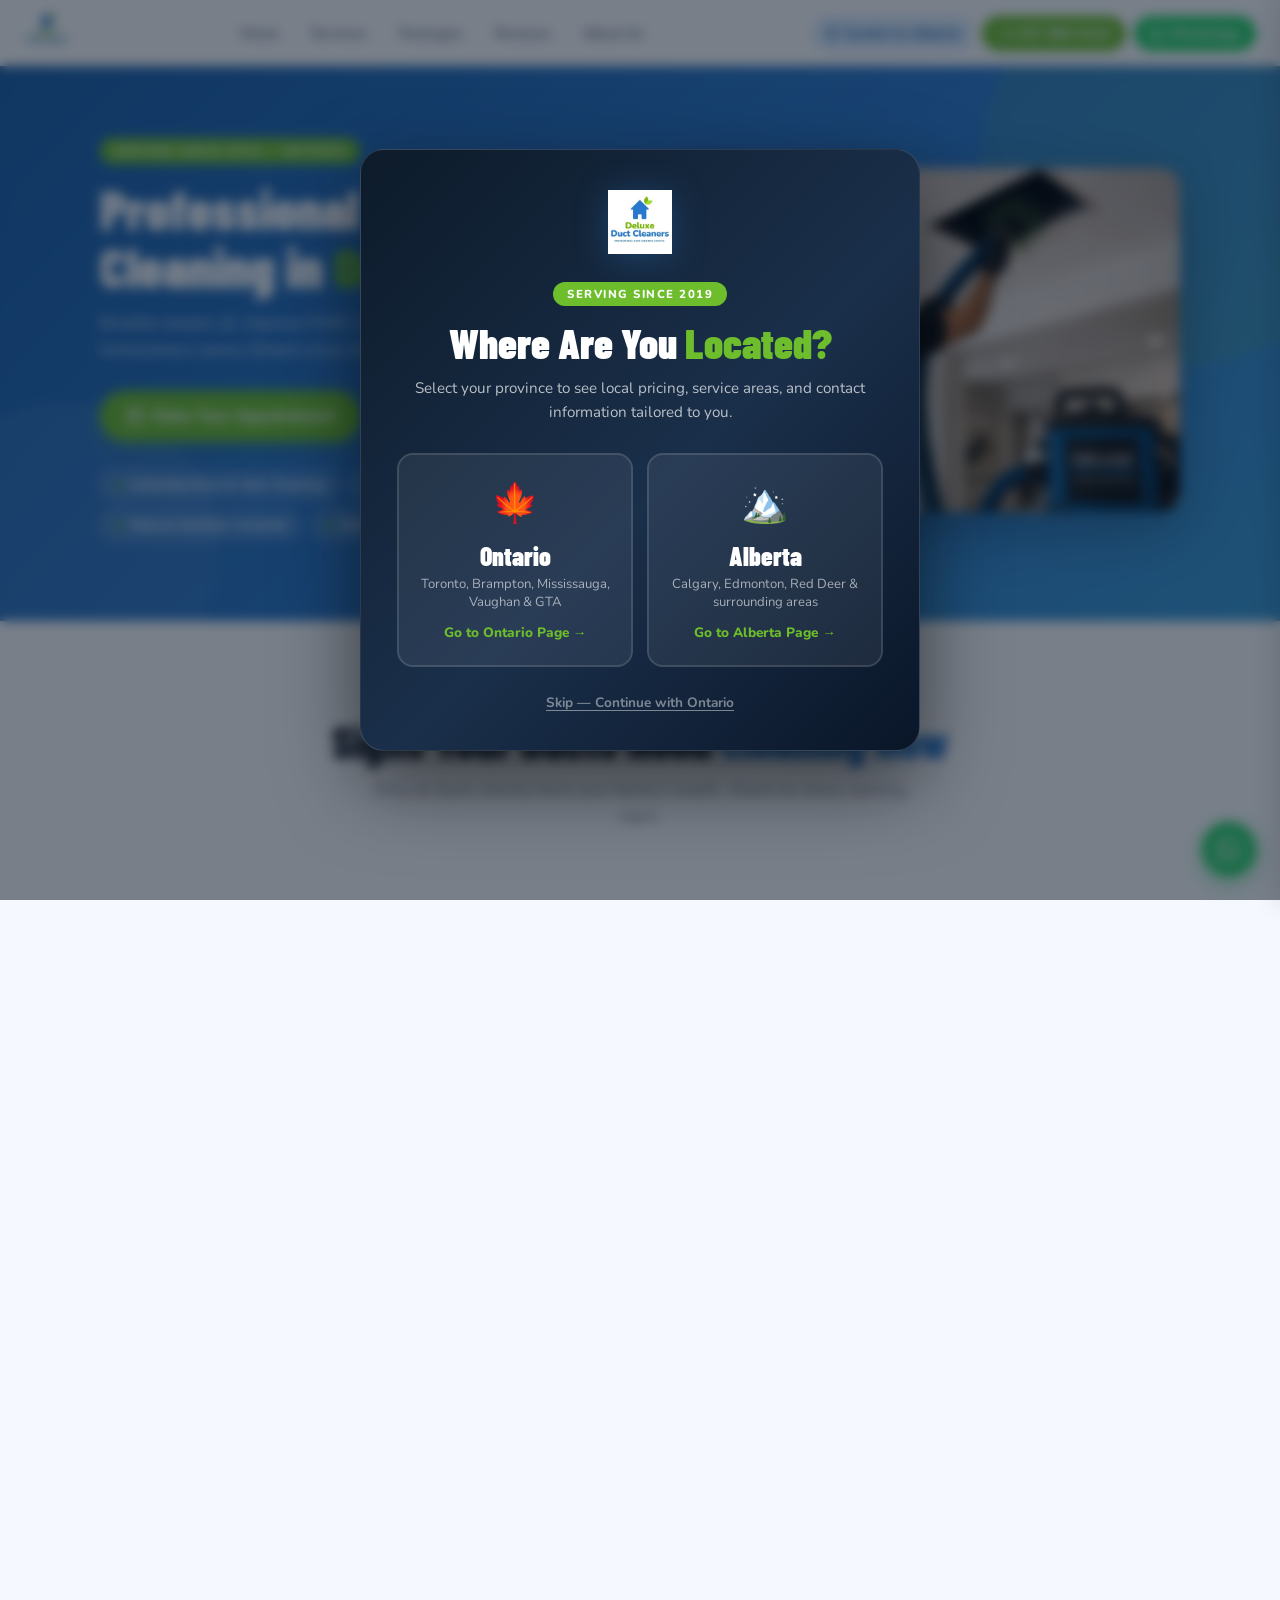
==== commit 7b996d38: "Update index.html pricing table updated complete" ====
--- a/index.html
+++ b/index.html
@@ -213,7 +213,7 @@
         <ul class="pkg-features">
           <li>Cleaning of all the Ducts </li>
           <li>Cleaning of all the Vents</li>
-          <li>Natural Disinfectant Sanitizer sprayed into the main duct line (safe for kids, pets & food areas)</li>
+          <li>Natural Disinfectant Sanitizer sprayed into the main duct line</li>
           <li> FREE Inspection of Furnace, Mainlines, Dryer & AC</li>
         </ul>
         <a href="https://wa.me/14378899124" target="_blank" class="pkg-btn pkg-outline">Book via WhatsApp</a>
@@ -223,17 +223,18 @@
         <div class="pkg-tag">Best value for families</div>
         <div class="pkg-price">
           <div class="pkg-from">Starting from</div>
-          <div class="pkg-amount">$249</div>
+          <div class="pkg-amount">$210</div>
           <div class="pkg-note">Unlimited vents</div>
         </div>
         <div class="pkg-div"></div>
         <ul class="pkg-features">
-          <li>Unlimited air duct &amp; vent cleaning</li>
+          <li>Cleaning of all the Ducts </li>
           <li>Dryer vent cleaning</li>
-          <li>Furnace &amp; AC checkup</li>
-          <li>Natural disinfectant sanitizer</li>
-          <li>Before &amp; after photos</li>
-          <li>Same day availability</li>
+          <li>Cleaning of all the Vents</li>
+          <li>Dryer vent cleaning </li>
+          <li>Furnace cleaning </li>
+          <li>Ac cleaning </li>
+          <li>Natural Disinfectant Sanitizer sprayed into the main duct line </li>
         </ul>
         <a href="https://wa.me/14378899124" target="_blank" class="pkg-btn pkg-fill">Book Now</a>
       </div>
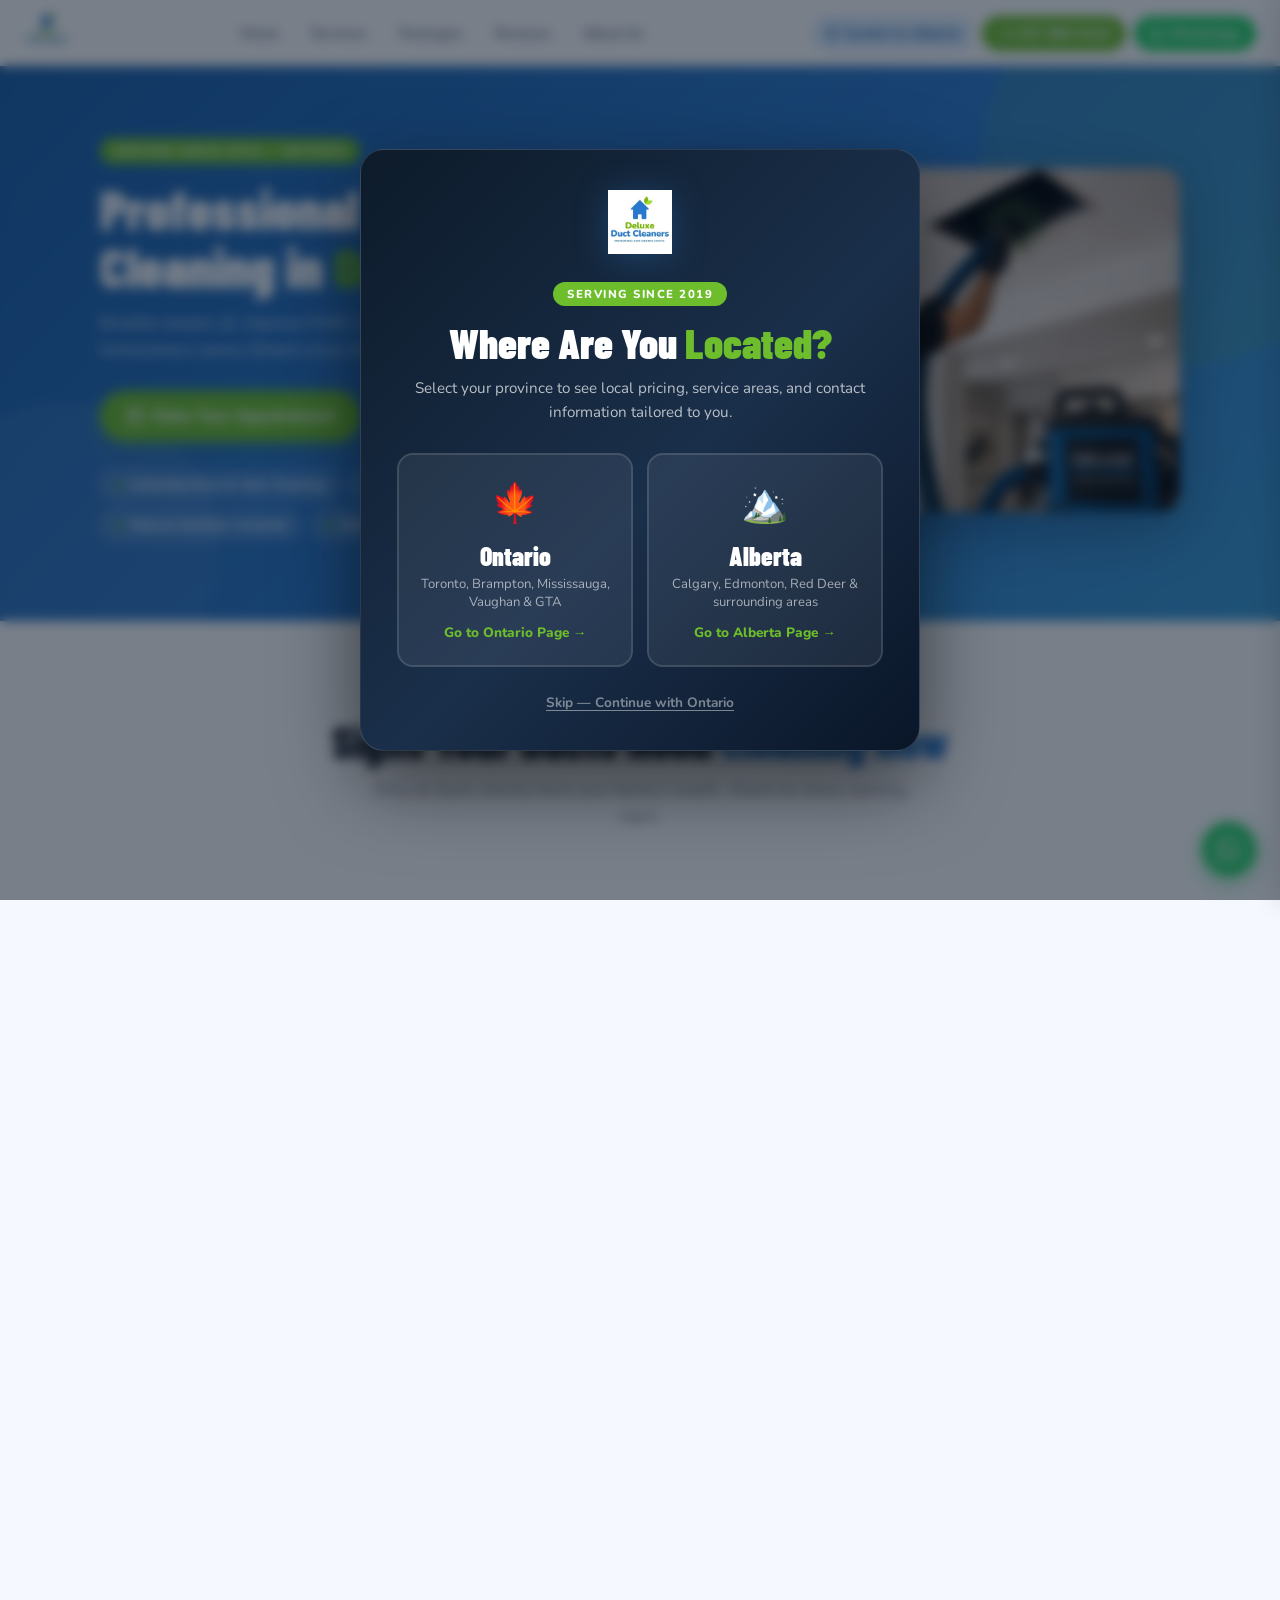
==== commit 4d6b27be: "Update index.html" ====
--- a/index.html
+++ b/index.html
@@ -243,17 +243,18 @@
         <div class="pkg-tag">Total home air health</div>
         <div class="pkg-price">
           <div class="pkg-from">Starting from</div>
-          <div class="pkg-amount">$349</div>
+          <div class="pkg-amount">$310</div>
           <div class="pkg-note">Full system service</div>
         </div>
         <div class="pkg-div"></div>
         <ul class="pkg-features">
           <li>Everything in Complete</li>
-          <li>Full HVAC system cleaning</li>
+          <li>Furnace cleaning</li>
           <li>Furnace deep clean</li>
-          <li>Priority same-day booking</li>
-          <li>12-month service guarantee</li>
-          <li>Free follow-up inspection</li>
+          <li>Ac cleaning </li>
+          <li>Brushing service </li>
+          <li>Dryer vent </li>
+          <li>Natural Disinfectant Sanitizer sprayed into the main duct line</li>
         </ul>
         <a href="https://wa.me/14378899124" target="_blank" class="pkg-btn pkg-outline">Book via WhatsApp</a>
       </div>
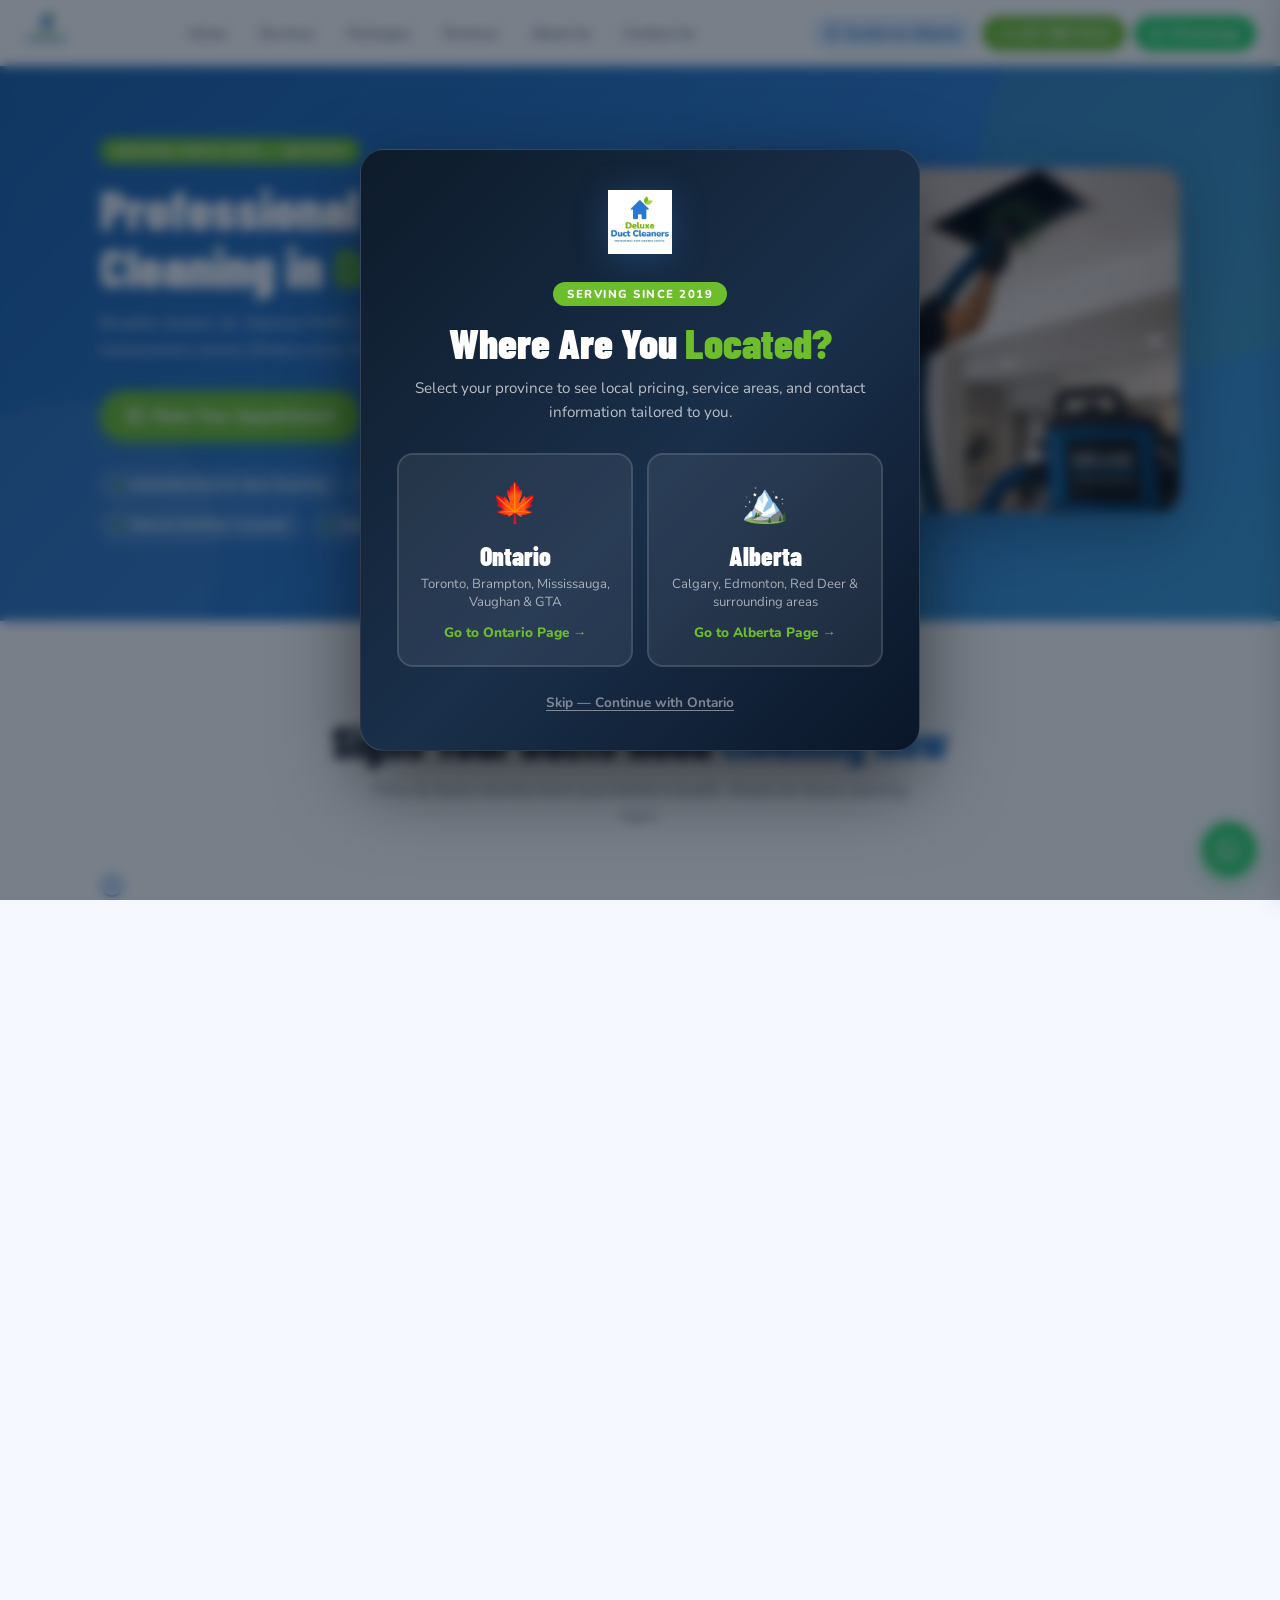
==== commit 2654fbf8: "Update index.html" ====
--- a/index.html
+++ b/index.html
@@ -5,7 +5,8 @@
 <meta name="viewport" content="width=device-width, initial-scale=1.0">
 <title>Deluxe Duct Cleaners — Ontario</title>
 <link rel="preconnect" href="https://fonts.googleapis.com">
-<link rel="icon" type="image/x-icon" href="assets/favicon.svg">
+<link rel="icon" href="/favicon.ico" type="image/x-icon">
+  <link rel="icon" href="/assets/favicon.png" type="image/png" sizes="32x32">
 <link href="https://fonts.googleapis.com/css2?family=Nunito:wght@400;600;700;800;900&family=Barlow+Condensed:wght@600;700;800;900&display=swap" rel="stylesheet">
 <link rel="stylesheet" href="assets/style.css">
 </head>
@@ -24,6 +25,8 @@
     <a href="#packages" onclick="navigateMobile('packages');return false;">Packages</a>
     <a href="#reviews" onclick="navigateMobile('reviews');return false;">Reviews</a>
     <a href="#contact" onclick="navigateMobile('contact');return false;">About Us</a>
+    <a href="#cta-band" onclick="navigateMobile('cta-band');return false;">Contact Us</a>
+
     <div class="sm-divider"></div>
     <a href="alberta.html" class="sm-switch">
       <svg width="14" height="14" viewBox="0 0 24 24" fill="none" stroke="currentColor" stroke-width="2.5"><path d="M21 10c0 7-9 13-9 13s-9-6-9-13a9 9 0 0118 0z"/><circle cx="12" cy="10" r="3"/></svg>
@@ -47,6 +50,7 @@
     <a href="#packages" onclick="scrollToSection('packages');return false;">Packages</a>
     <a href="#reviews" onclick="scrollToSection('reviews');return false;">Reviews</a>
     <a href="#contact" onclick="scrollToSection('contact');return false;">About Us</a>
+    <a href="#cta-band" onclick="scrollToSection('cta-band');return false;">Contact Us</a>
   </div>
   <div class="nav-right">
     <a href="alberta.html" class="loc-toggle">
@@ -97,102 +101,152 @@
     <div class="label anim-fade">Is Your Home Affected?</div>
     <h2 class="title anim-fade">Signs Your Ducts Need <span>Cleaning Now</span></h2>
     <p class="sub anim-fade">Dirty air ducts silently harm your family's health. Watch for these warning signs.</p>
-    <div class="bento4">
-      <div class="prob-card anim-pop stagger-1">
-        <div class="picon"><svg width="26" height="26" viewBox="0 0 24 24" fill="none" stroke="#2E7DD1" stroke-width="2"><path d="M12 2C6.48 2 2 6.48 2 12s4.48 10 10 10 10-4.48 10-10S17.52 2 12 2z"/><path d="M8 12h8M12 8v8"/></svg></div>
-        <h3>Visible Dust on Vents</h3>
-        <p>Dust and debris building around your vent covers means your ducts are overdue for cleaning.</p>
-      </div>
-      <div class="prob-card anim-pop stagger-2">
-        <div class="picon"><svg width="26" height="26" viewBox="0 0 24 24" fill="none" stroke="#2E7DD1" stroke-width="2"><path d="M20.84 4.61a5.5 5.5 0 00-7.78 0L12 5.67l-1.06-1.06a5.5 5.5 0 00-7.78 7.78l1.06 1.06L12 21.23l7.78-7.78 1.06-1.06a5.5 5.5 0 000-7.78z"/></svg></div>
-        <h3>Unexplained Allergies</h3>
-        <p>Persistent sneezing, itchy eyes, or congestion indoors often points to airborne allergens circulating through dirty ducts.</p>
-      </div>
-      <div class="prob-card anim-pop stagger-3">
-        <div class="picon"><svg width="26" height="26" viewBox="0 0 24 24" fill="none" stroke="#2E7DD1" stroke-width="2"><path d="M13 2L3 14h9l-1 8 10-12h-9l1-8z"/></svg></div>
-        <h3>Rising Energy Bills</h3>
-        <p>Blocked ducts force your HVAC to work harder, increasing energy consumption and monthly costs.</p>
-      </div>
-      <div class="prob-card anim-pop stagger-4">
-        <div class="picon"><svg width="26" height="26" viewBox="0 0 24 24" fill="none" stroke="#2E7DD1" stroke-width="2"><path d="M3 9l9-7 9 7v11a2 2 0 01-2 2H5a2 2 0 01-2-2z"/><polyline points="9 22 9 12 15 12 15 22"/></svg></div>
-        <h3>Recent Renovation</h3>
-        <p>Construction debris, drywall dust, and sawdust contaminate ducts during home renovations.</p>
-      </div>
-    </div>
+    <div class="problem-row">
+
+  <div class="problem-item reveal">
+    <div class="problem-icon">
+      <svg width="24" height="24" viewBox="0 0 24 24" fill="none" stroke="#2E7DD1" stroke-width="2">
+        <path d="M12 2C6.48 2 2 6.48 2 12s4.48 10 10 10 10-4.48 10-10S17.52 2 12 2z"/>
+        <path d="M8 12h8M12 8v8"/>
+      </svg>
+    </div>
+
+    <div class="problem-content">
+      <h3>Visible Dust on Vents</h3>
+      <p>Dust and debris building around your vent covers means your ducts are overdue for cleaning.</p>
+    </div>
+  </div>
+
+  <div class="problem-item reveal">
+    <div class="problem-icon">
+      <svg width="24" height="24" viewBox="0 0 24 24" fill="none" stroke="#2E7DD1" stroke-width="2">
+        <path d="M20.84 4.61a5.5 5.5 0 00-7.78 0L12 5.67l-1.06-1.06a5.5 5.5 0 00-7.78 7.78l1.06 1.06L12 21.23l7.78-7.78 1.06-1.06a5.5 5.5 0 000-7.78z"/>
+      </svg>
+    </div>
+
+    <div class="problem-content">
+      <h3>Unexplained Allergies</h3>
+      <p>Persistent sneezing, itchy eyes, or congestion indoors often points to airborne allergens circulating through dirty ducts.</p>
+    </div>
+  </div>
+
+  <div class="problem-item reveal">
+    <div class="problem-icon">
+      <svg width="24" height="24" viewBox="0 0 24 24" fill="none" stroke="#2E7DD1" stroke-width="2">
+        <path d="M13 2L3 14h9l-1 8 10-12h-9l1-8z"/>
+      </svg>
+    </div>
+
+    <div class="problem-content">
+      <h3>Rising Energy Bills</h3>
+      <p>Blocked ducts force your HVAC to work harder, increasing energy consumption and monthly costs.</p>
+    </div>
+  </div>
+
+  <div class="problem-item reveal">
+    <div class="problem-icon">
+      <svg width="24" height="24" viewBox="0 0 24 24" fill="none" stroke="#2E7DD1" stroke-width="2">
+        <path d="M3 9l9-7 9 7v11a2 2 0 01-2 2H5a2 2 0 01-2-2z"/>
+        <polyline points="9 22 9 12 15 12 15 22"/>
+      </svg>
+    </div>
+
+    <div class="problem-content">
+      <h3>Recent Renovation</h3>
+      <p>Construction debris, drywall dust, and sawdust contaminate ducts during home renovations.</p>
+    </div>
+  </div>
+
+</div>
   </div>
 </section>
 
+
+<!--SERVICES-->
 <section class="section services-bg" id="services">
   <div class="container">
-    <div class="label anim-fade">What We Do</div>
-    <h2 class="title anim-fade">Our Professional <span>Cleaning Services</span></h2>
-    <p class="sub anim-fade">Comprehensive air system cleaning for every type of property in Ontario.</p>
+    <div class="label anim-fade" style="text-align: center;">What We Do</div>
+    <h2 class="title anim-fade" style="text-align: center;">Our Professional <span>Cleaning Services</span></h2>
+    <p class="sub anim-fade" style="text-align: center; max-width: 650px; margin: 0 auto 50px auto;">Comprehensive air system cleaning for every type of property.</p>
     
-    <div class="svc-layout-container">
-
-      <div class="svc-row">
-        <div class="svc-img anim-left">
-          <img src="assets/img1.jpeg" alt="Air Duct Cleaning">
-        </div>
-        <div class="svc-content anim-right">
-          <h3>Air Duct Cleaning</h3>
-          <p>Improve your indoor air quality with our thorough air duct cleaning service. We remove dust, allergens, and debris from your ductwork to ensure cleaner, healthier air circulation throughout your home or business.</p>
-        </div>
-      </div>
-
-      <div class="svc-row">
-        <div class="svc-img anim-left">
-          <img src="assets/img2.png" alt="Dryer Vent Cleaning">
-        </div>
-        <div class="svc-content anim-right">
-          <h3>Dryer Vent Cleaning</h3>
-          <p>Prevent fire hazards and improve dryer efficiency with our professional dryer vent cleaning. We clear lint buildup and blockages to help your dryer run safely, faster, and more efficiently.</p>
-        </div>
-      </div>
-
-      <div class="svc-row">
-        <div class="svc-img anim-left">
-          <img src="assets/img3.png" alt="Furnace Cleaning">
-        </div>
-        <div class="svc-content anim-right">
-          <h3>Furnace Cleaning</h3>
-          <p>Keep your heating system running at peak performance. Our furnace cleaning service removes dirt and buildup that can reduce efficiency, helping extend the life of your system and improve indoor air quality.</p>
-        </div>
-      </div>
-
-      <div class="svc-row">
-        <div class="svc-img anim-left">
-          <img src="assets/img4.png" alt="HVAC System Cleaning">
-        </div>
-        <div class="svc-content anim-right">
-          <h3>HVAC System Cleaning</h3>
-          <p>Our complete HVAC cleaning service targets every component of your system, ensuring optimal airflow, better energy efficiency, and a cleaner, healthier environment year-round.</p>
-        </div>
-      </div>
-
-      <div class="svc-row">
-        <div class="svc-img anim-left">
-          <img src="assets/img5.png" alt="Residential Duct Cleaning">
-        </div>
-        <div class="svc-content anim-right">
-          <h3>Residential Duct Cleaning</h3>
-          <p>Designed for homeowners, our residential duct cleaning service eliminates dust, allergens, and contaminants from your home’s ventilation system, creating a safer and fresher living space for your family.</p>
-        </div>
-      </div>
-
-      <div class="svc-row">
-        <div class="svc-img anim-left">
-          <img src="assets/img6.png" alt="Commercial Duct Cleaning">
-        </div>
-        <div class="svc-content anim-right">
-          <h3>Commercial Duct Cleaning</h3>
-          <p>We provide reliable commercial duct cleaning for offices, retail spaces, and industrial buildings. Improve air quality, maintain compliance, and create a healthier environment for employees and customers.</p>
-        </div>
-      </div>
-
-      </div>
+    <div class="svc-stack-container">
+
+      <div class="svc-card theme-blue-light">
+        <div class="svc-card-body">
+          <div class="svc-content">
+            <h3>Air Duct <span>Cleaning</span></h3>
+            <p>Improve your indoor air quality with our thorough air duct cleaning service. We remove dust, allergens, and debris from your ductwork to ensure cleaner, healthier air circulation throughout your home or business.</p>
+          </div>
+          <div class="svc-img">
+            <img src="assets/img1.jpeg" alt="Air Duct Cleaning">
+          </div>
+        </div>
+      </div>
+
+      <div class="svc-card theme-green-light">
+        <div class="svc-card-body">
+          <div class="svc-content">
+            <h3>Dryer Vent <span>Cleaning</span></h3>
+            <p>Prevent fire hazards and improve dryer efficiency with our professional dryer vent cleaning. We clear lint buildup and blockages to help your dryer run safely, faster, and more efficiently.</p>
+          </div>
+          <div class="svc-img">
+            <img src="assets/img2.png" alt="Dryer Vent Cleaning">
+          </div>
+        </div>
+      </div>
+
+      <div class="svc-card theme-white">
+        <div class="svc-card-body">
+          <div class="svc-content">
+            <h3>Furnace <span>Cleaning</span></h3>
+            <p>Keep your heating system running at peak performance. Our furnace cleaning service removes dirt and buildup that can reduce efficiency, helping extend the life of your system and improve indoor air quality.</p>
+          </div>
+          <div class="svc-img">
+            <img src="assets/img3.png" alt="Furnace Cleaning">
+          </div>
+        </div>
+      </div>
+
+      <div class="svc-card theme-blue-light">
+        <div class="svc-card-body">
+          <div class="svc-content">
+            <h3>HVAC System <span>Cleaning</span></h3>
+            <p>Our complete HVAC cleaning service targets every component of your system, ensuring optimal airflow, better energy efficiency, and a cleaner, healthier environment year-round.</p>
+          </div>
+          <div class="svc-img">
+            <img src="assets/img4.png" alt="HVAC System Cleaning">
+          </div>
+        </div>
+      </div>
+
+      <div class="svc-card theme-green-light">
+        <div class="svc-card-body">
+          <div class="svc-content">
+            <h3>Residential <span>Duct Cleaning</span></h3>
+            <p>Designed for homeowners, our residential duct cleaning service eliminates dust, allergens, and contaminants from your home’s ventilation system, creating a safer and fresher living space for your family.</p>
+          </div>
+          <div class="svc-img">
+            <img src="assets/img5.png" alt="Residential Duct Cleaning">
+          </div>
+        </div>
+      </div>
+
+      <div class="svc-card theme-white">
+        <div class="svc-card-body">
+          <div class="svc-content">
+            <h3>Commercial <span>Duct Cleaning</span></h3>
+            <p>We provide reliable commercial duct cleaning for offices, retail spaces, and industrial buildings. Improve air quality, maintain compliance, and create a healthier environment for employees and customers.</p>
+          </div>
+          <div class="svc-img">
+            <img src="assets/img6.png" alt="Commercial Duct Cleaning">
+          </div>
+        </div>
+      </div>
+
+    </div>
   </div>
 </section>
+
 
 <!-- S4: PACKAGES -->
 <section class="section packages-bg" id="packages">
@@ -272,90 +326,151 @@
   </div>
 </div>
 
-
-<section class="section reviews-bg" id="reviews">
-  <div class="container">
-    <div class="label anim-fade">Real Customers</div>
-    <h2 class="title anim-fade">What Your Neighbors in <span>Ontario</span> Are Saying </h2>
-    <p class="sub anim-fade">Hundreds of homeowners across Ontario trust Deluxe Duct Cleaners.
-
-</p>
+<!--REVIEWS-->
+<div class="container">
+  <div class="label anim-fade" style="padding-top: 30px;">Real Customers</div>
+  <h2 class="title anim-fade">What Your Neighbors in <span>Ontario</span> Are Saying </h2>
+  <p class="sub anim-fade">Hundreds of homeowners across Ontario trust Deluxe Duct Cleaners.</p>
+
+  <div class="reviews-marquee-track">
     
-    <div class="reviews-accordion-container">
+    <div class="rev-marquee-col scroll-up">
+      <div class="rev-marquee-group">
+        <div class="rev-float-card theme-blue">
+          <div class="rev-card-header">
+            <div class="rev-avatar">AM</div>
+            <div class="rev-meta"><h3>Andrew M.</h3><div class="rev-location">Toronto, ON</div></div>
+            <span class="rev-badge-tag">Deluxe Homeowner</span>
+          </div>
+          <div class="stars">★★★★★</div>
+          <p class="rev-quote">"Best duct cleaning service in Toronto."</p>
+          <p class="rev-fulltext">Fast, friendly, and the air in our downtown home feels completely different. Highly recommend to anyone in the GTA.</p>
+        </div>
+        <div class="rev-float-card theme-white">
+          <div class="rev-card-header">
+            <div class="rev-avatar">SD</div>
+            <div class="rev-meta"><h3>Sobia D.</h3><div class="rev-location">Mississauga, ON</div></div>
+            <span class="rev-badge-tag">Quick Response</span>
+          </div>
+          <div class="stars">★★★★★</div>
+          <p class="rev-quote">"Same-day service is real."</p>
+          <p class="rev-fulltext">Called them at 8:30am and they were at my house in Mississauga before noon. Quick turnaround and outstanding work quality.</p>
+        </div>
+      </div>
       
-<div class="rev-accordion-item" style="background-image: url('assets/c1.jpg');">        >
-        <div class="rev-overlay"></div>
-        <div class="rev-collapsed-name">Sarah A.</div>
-        <div class="rev-expanded-content">
-          <span class="rev-tag">Deluxe Homeowner</span>
-          <h3>Sarah A.</h3>
-          <div class="stars">&#9733;&#9733;&#9733;&#9733;&#9733;</div>
-          <p class="rev-quote">"My children have asthma."</p>
-          <p class="rev-fulltext">Incredible service. My home smells so much fresher and my kids stopped waking up with stuffy noses. Worth every penny.</p>
-          <div class="rev-location">Mississauga, ON</div>
-        </div>
-      </div>
-
-<div class="rev-accordion-item" style="background-image: url('assets/c2.jpg');">       
-        <div class="rev-overlay"></div>
-        <div class="rev-collapsed-name">Mick K.</div>
-        <div class="rev-expanded-content">
-          <span class="rev-tag">Verified Review</span>
-          <h3>Michael K.</h3>
-          <div class="stars">&#9733;&#9733;&#9733;&#9733;&#9733;</div>
-          <p class="rev-quote">"The difference was shocking."</p>
-          <p class="rev-fulltext">The team was on time, professional, and thorough. They showed me before and after photos.</p>
-          <div class="rev-location">Brampton, ON</div>
-        </div>
-      </div>
-
-<div class="rev-accordion-item" style="background-image: url('assets/c3.jpg');">         <div class="rev-overlay"></div>
-        <div class="rev-collapsed-name">Jenny L.</div>
-        <div class="rev-expanded-content">
-          <span class="rev-tag">Quick Response</span>
-          <h3>Jennifer L.</h3>
-          <div class="stars">&#9733;&#9733;&#9733;&#9733;&#9733;</div>
-          <p class="rev-quote">"Fast, clean, and no mess."</p>
-          <p class="rev-fulltext">Booked via WhatsApp, they came same day. Highly recommend.</p>
-          <div class="rev-location">Toronto, ON</div>
-        </div>
-      </div>
-
-<div class="rev-accordion-item" style="background-image: url('assets/c4.jpg');">         <div class="rev-overlay"></div>
-        <div class="rev-collapsed-name">Raj P.</div>
-        <div class="rev-expanded-content">
-          <span class="rev-tag">HVAC Restoration</span>
-          <h3>Raj P.</h3>
-          <div class="stars">&#9733;&#9733;&#9733;&#9733;&#9733;</div>
-          <p class="rev-quote">"Energy bill dropped noticeably."</p>
-          <p class="rev-fulltext">My HVAC was barely pushing air. After Deluxe cleaned it, the airflow is like new.</p>
-          <div class="rev-location">Vaughan, ON</div>
-        </div>
-      </div>
-
-<div class="rev-accordion-item" style="background-image: url('assets/c5.jpg');">         <div class="rev-overlay"></div>
-        <div class="rev-collapsed-name">Tariq</div>
-        <div class="rev-expanded-content">
-          <span class="rev-tag">Transparent Care</span>
-          <h3>Tariq N.</h3>
-          <div class="stars">&#9733;&#9733;&#9733;&#9733;&#9733;</div>
-          <p class="rev-quote">"Finally a company I can trust."</p>
-          <p class="rev-fulltext">Transparent pricing, no upsells, honest team. Booked them again for my parents house.</p>
-          <div class="rev-location">Markham, ON</div>
-        </div>
-      </div>
-
-    </div>
-  </div>
+      <div class="rev-marquee-group" aria-hidden="true">
+        <div class="rev-float-card theme-blue">
+          <div class="rev-card-header">
+            <div class="rev-avatar">AM</div>
+            <div class="rev-meta"><h3>Andrew M.</h3><div class="rev-location">Toronto, ON</div></div>
+            <span class="rev-badge-tag">Deluxe Homeowner</span>
+          </div>
+          <div class="stars">★★★★★</div>
+          <p class="rev-quote">"Best duct cleaning service in Toronto."</p>
+          <p class="rev-fulltext">Fast, friendly, and the air in our downtown home feels completely different. Highly recommend to anyone in the GTA.</p>
+        </div>
+        <div class="rev-float-card theme-white">
+          <div class="rev-card-header">
+            <div class="rev-avatar">SD</div>
+            <div class="rev-meta"><h3>Sobia D.</h3><div class="rev-location">Mississauga, ON</div></div>
+            <span class="rev-badge-tag">Quick Response</span>
+          </div>
+          <div class="stars">★★★★★</div>
+          <p class="rev-quote">"Same-day service is real."</p>
+          <p class="rev-fulltext">Called them at 8:30am and they were at my house in Mississauga before noon. Quick turnaround and outstanding work quality.</p>
+        </div>
+      </div>
+    </div>
+
+    <div class="rev-marquee-col scroll-down">
+      <div class="rev-marquee-group">
+        <div class="rev-float-card theme-green">
+          <div class="rev-card-header">
+            <div class="rev-avatar">RH</div>
+            <div class="rev-meta"><h3>Ryan H.</h3><div class="rev-location">Brampton, ON</div></div>
+            <span class="rev-badge-tag">Furnace Restoration</span>
+          </div>
+          <div class="stars">★★★★★</div>
+          <p class="rev-quote">"Our furnace is running better than ever."</p>
+          <p class="rev-fulltext">Ontario winters can get freezing. Deluxe came out and did a complete system clean, and the air flow difference has been incredible. Already notice the lower utility bills!</p>
+        </div>
+      </div>
+      
+      <div class="rev-marquee-group" aria-hidden="true">
+        <div class="rev-float-card theme-green">
+          <div class="rev-card-header">
+            <div class="rev-avatar">RH</div>
+            <div class="rev-meta"><h3>Ryan H.</h3><div class="rev-location">Brampton, ON</div></div>
+            <span class="rev-badge-tag">Furnace Restoration</span>
+          </div>
+          <div class="stars">★★★★★</div>
+          <p class="rev-quote">"Our furnace is running better than ever."</p>
+          <p class="rev-fulltext">Ontario winters can get freezing. Deluxe came out and did a complete system clean, and the air flow difference has been incredible. Already notice the lower utility bills!</p>
+        </div>
+      </div>
+    </div>
+
+    <div class="rev-marquee-col scroll-up">
+      <div class="rev-marquee-group">
+        <div class="rev-float-card theme-white">
+          <div class="rev-card-header">
+            <div class="rev-avatar">LN</div>
+            <div class="rev-meta"><h3>Lisa N.</h3><div class="rev-location">Hamilton, ON</div></div>
+            <span class="rev-badge-tag">Verified Review</span>
+          </div>
+          <div class="stars">★★★★★</div>
+          <p class="rev-quote">"No hidden charges, every vent cleaned."</p>
+          <p class="rev-fulltext">Professional team from start to finish. They checked every single vent branch and the natural sanitizer left our home smelling fresh.</p>
+        </div>
+        <div class="rev-float-card theme-blue">
+          <div class="rev-card-header">
+            <div class="rev-avatar">KP</div>
+            <div class="rev-meta"><h3>Kevin P.</h3><div class="rev-location">Markham, ON</div></div>
+            <span class="rev-badge-tag">Transparent Care</span>
+          </div>
+          <div class="stars">★★★★★</div>
+          <p class="rev-quote">"Booked via WhatsApp — seamless."</p>
+          <p class="rev-fulltext">Messaged them late the night before through WhatsApp. They confirmed within minutes and arrived right on time. Couldn't have been easier.</p>
+        </div>
+      </div>
+      
+      <div class="rev-marquee-group" aria-hidden="true">
+        <div class="rev-float-card theme-white">
+          <div class="rev-card-header">
+            <div class="rev-avatar">LN</div>
+            <div class="rev-meta"><h3>Lisa N.</h3><div class="rev-location">Hamilton, ON</div></div>
+            <span class="rev-badge-tag">Verified Review</span>
+          </div>
+          <div class="stars">★★★★★</div>
+          <p class="rev-quote">"No hidden charges, every vent cleaned."</p>
+          <p class="rev-fulltext">Professional team from start to finish. They checked every single vent branch and the natural sanitizer left our home smelling fresh.</p>
+        </div>
+        <div class="rev-float-card theme-blue">
+          <div class="rev-card-header">
+            <div class="rev-avatar">KP</div>
+            <div class="rev-meta"><h3>Kevin P.</h3><div class="rev-location">Markham, ON</div></div>
+            <span class="rev-badge-tag">Transparent Care</span>
+          </div>
+          <div class="stars">★★★★★</div>
+          <p class="rev-quote">"Booked via WhatsApp — seamless."</p>
+          <p class="rev-fulltext">Messaged them late the night before through WhatsApp. They confirmed within minutes and arrived right on time. Couldn't have been easier.</p>
+        </div>
+      </div>
+    </div>
+
+  </div>
+</div>
 </section>
 
 <!-- S6: CONTACT + MAP -->
 <section class="section contact-bg" id="contact">
   <div class="container">
-    <div class="label anim-fade">Local &amp; Trusted</div>
+    <div class="label anim-fade">Local & Trusted</div>
     <h2 class="title anim-fade">About Us — <span>Ontario</span></h2>
     <p class="sub anim-fade">Locally operated, professionally trained, and committed to clean air since 2019.</p>
+    
     <div class="contact-layout">
+      
       <div class="contact-card anim-left">
         <h3>Contact Information</h3>
         <div class="ci">
@@ -368,21 +483,58 @@
         </div>
         <div class="ci">
           <div class="ci-icon"><svg width="20" height="20" viewBox="0 0 24 24" fill="none" stroke="#2E7DD1" stroke-width="2"><path d="M21 10c0 7-9 13-9 13s-9-6-9-13a9 9 0 0118 0z"/><circle cx="12" cy="10" r="3"/></svg></div>
-          <div class="ci-text"><h4>Service Area</h4><p>Greater Toronto Area, Ontario</p></div>
+          <div class="ci-text"><h4>Service Area</h4><p>Greater Toronto Area & Major Cities, Ontario</p></div>
         </div>
         <div class="ci">
           <div class="ci-icon"><svg width="20" height="20" viewBox="0 0 24 24" fill="none" stroke="#2E7DD1" stroke-width="2"><path d="M17 21v-2a4 4 0 00-4-4H5a4 4 0 00-4 4v2"/><circle cx="9" cy="7" r="4"/><path d="M23 21v-2a4 4 0 00-3-3.87M16 3.13a4 4 0 010 7.75"/></svg></div>
           <div class="ci-text"><h4>Facebook</h4><a href="https://www.facebook.com/DeluxeDuct.Cleaners" target="_blank">DeluxeDuct.Cleaners</a></div>
         </div>
+                <div class="ci">
+  <div class="ci-icon">
+    <svg width="20" height="20" viewBox="0 0 24 24" fill="none" stroke="#2E7DD1" stroke-width="2" stroke-linecap="round" stroke-linejoin="round">
+      <rect x="2" y="2" width="20" height="20" rx="5" ry="5"></rect>
+      <path d="M16 11.37A4 4 0 1 1 12.63 8 4 4 0 0 1 16 11.37z"></path>
+      <line x1="17.5" y1="6.5" x2="17.51" y2="6.5"></line>
+    </svg>
+  </div>
+  <div class="ci-text">
+    <h4>Instagram</h4>
+    <a href="www.instagram.com" target="_blank">@Coming Soon!</a>
+  </div>
+</div>
         <span class="since-badge">
           <svg width="16" height="16" viewBox="0 0 24 24" fill="none" stroke="currentColor" stroke-width="2.5"><path d="M12 22s8-4 8-10V5l-8-3-8 3v7c0 6 8 10 8 10z"/></svg>
           Reliably Serving Ontario Since 2019
         </span>
       </div>
+      
       <div class="map-frame anim-right">
-        <iframe src="https://www.google.com/maps/embed?pb=!1m14!1m12!1m3!1d2936768!2d-79.3832!3d43.6532!2m3!1f0!2f0!3f0!3m2!1i1024!2i768!4f13.1!5e0!3m2!1sen!2sca!4v1700000000000!5m2!1sen!2sca" allowfullscreen="" loading="lazy" referrerpolicy="no-referrer-when-downgrade"></iframe>
-      </div>
-    </div>
+  <iframe src="https://www.google.com/maps/embed?pb=!1m18!1m12!1m3!1d5757973.963495444!2d-86.07176189914757!3d47.200155099899324!2m3!1f0!2f0!3f0!3m2!1i1024!2i768!4f13.1!3m3!1m2!1s0x4cbd290be3da78d3%3A0x3f5c71d07bc5c929!2sOntario!5e0!3m2!1sen!2sca!4v1718490000000!5m2!1sen!2sca" allowfullscreen="" loading="lazy" referrerpolicy="no-referrer-when-downgrade"></iframe>
+</div>
+
+    </div>
+
+    <div class="areas-covered-box anim-fade" style="margin-top: 40px;">
+      <h3 class="areas-title">
+        <svg width="22" height="22" viewBox="0 0 24 24" fill="none" stroke="var(--blue)" stroke-width="2.5" style="margin-right: 8px; vertical-align: middle;"><path d="M21 10c0 7-9 13-9 13s-9-6-9-13a9 9 0 0118 0z"/><circle cx="12" cy="10" r="3"/></svg>
+        Service Areas & Cities Covered in Ontario
+      </h3>
+      <div class="city-grid">
+        <div class="city-badge">Toronto</div>
+        <div class="city-badge">Mississauga</div>
+        <div class="city-badge">Brampton</div>
+        <div class="city-badge">Hamilton</div>
+        <div class="city-badge">Markham</div>
+        <div class="city-badge">Vaughan</div>
+        <div class="city-badge">Kitchener</div>
+        <div class="city-badge">London</div>
+        <div class="city-badge">Oshawa</div>
+        <div class="city-badge">Barrie</div>
+        <div class="city-badge">Guelph</div>
+        <div class="city-badge">Kingston</div>
+      </div>
+    </div>
+
   </div>
 </section>
 
@@ -397,24 +549,59 @@
         <input class="finput" type="text" placeholder="Your Full Name" id="fname" required>
         <input class="finput" type="tel" placeholder="Phone Number" id="fphone" required>
         <input class="finput full" type="email" placeholder="Email Address" id="femail" required>
-        <select class="finput" id="fservice" required>
-          <option value="" disabled selected>Service Needed</option>
-          <option>Air Duct Cleaning</option>
-          <option>Dryer Vent Cleaning</option>
-          <option>Furnace Cleaning</option>
-          <option>HVAC System Cleaning</option>
-          <option>Full Package</option>
-        </select>
+        <div class="finput full ms-wrapper">
+  <label class="ms-label">Select Services Needed <span class="ms-sublabel">(Tap all that apply)</span></label>
+  
+  <div class="ms-grid-container">
+    <div class="ms-card-chip" data-value="Air Duct Cleaning" onclick="toggleChip(this)">
+      <div class="chip-icon"></div>
+      <div class="chip-text">Air Duct Cleaning</div>
+      <div class="chip-checkbox"></div>
+    </div>
+
+    <div class="ms-card-chip" data-value="Dryer Vent Cleaning" onclick="toggleChip(this)">
+      <div class="chip-icon"></div>
+      <div class="chip-text">Dryer Vent Cleaning</div>
+      <div class="chip-checkbox"></div>
+    </div>
+
+    <div class="ms-card-chip" data-value="Furnace Cleaning" onclick="toggleChip(this)">
+      <div class="chip-icon"></div>
+      <div class="chip-text">Furnace Cleaning</div>
+      <div class="chip-checkbox"></div>
+    </div>
+
+    <div class="ms-card-chip" data-value="HVAC System Cleaning" onclick="toggleChip(this)">
+      <div class="chip-icon"></div>
+      <div class="chip-text">HVAC System Cleaning</div>
+      <div class="chip-checkbox"></div>
+    </div>
+
+    <div class="ms-card-chip featured-chip" data-value="Full Package" onclick="toggleChip(this)">
+      <div class="chip-icon"></div>
+      <div class="chip-text">Full Complete Package</div>
+      <div class="chip-checkbox"></div>
+    </div>
+  </div>
+
+  <input type="hidden" id="fservice" value="">
+</div>
         <input class="finput" type="date" placeholder="Preferred Date" id="fdate" required>
         <textarea class="finput full" rows="3" placeholder="Additional notes or questions..." id="fnotes"></textarea>
         <button class="fsub full" onclick="handleBook(this)">Submit Appointment Request</button>
+<div class="form-or-divider">
+  <span>OR</span>
+</div>
+<a href="https://wa.me/14378899124" target="_blank" class="fsub full fsub-link">
+  Directly Message via WhatsApp
+</a>
       </div>
     </div>
   </div>
 </section>
 
 <!-- CTA -->
-<section class="cta-band">
+<section class="cta-band" id="cta-band">
   <div class="container">
     <h2>Ready to Breathe <span>Cleaner Air?</span></h2>
     <p>Same day service available. Call or message us now.</p>
@@ -433,14 +620,21 @@
   <div class="footer-inner">
     <div>
       <div class="footer-brand"><span>Deluxe</span> Duct Cleaners</div>
-      <p style="font-size:.87rem;line-height:1.65;">Professional duct cleaning across Ontario. Clean air, healthy homes — since 2019.</p>
-      <div style="margin-top:16px;">
-        <a href="https://www.facebook.com/DeluxeDuct.Cleaners" target="_blank" style="display:inline-flex;align-items:center;gap:8px;color:rgba(255,255,255,.6);text-decoration:none;font-weight:700;font-size:.86rem;transition:color .2s;" onmouseover="this.style.color='#1877f2'" onmouseout="this.style.color='rgba(255,255,255,.6)'">
-          <svg width="17" height="17" viewBox="0 0 24 24" fill="#1877f2"><path d="M24 12.073c0-6.627-5.373-12-12-12s-12 5.373-12 12c0 5.99 4.388 10.954 10.125 11.854v-8.385H7.078v-3.47h3.047V9.43c0-3.007 1.792-4.669 4.533-4.669 1.312 0 2.686.235 2.686.235v2.953H15.83c-1.491 0-1.956.925-1.956 1.874v2.25h3.328l-.532 3.47h-2.796v8.385C19.612 23.027 24 18.062 24 12.073z"/></svg>
-          Follow on Facebook
+      <p style="font-size:.87rem;line-height:1.65; margin-bottom: 20px;">Professional duct cleaning across Ontario. Clean air, healthy homes — since 2019.</p>
+      
+      <div class="footer-socials">
+        <a href="https://www.facebook.com/DeluxeDuct.Cleaners" target="_blank" class="social-btn btn-fb" title="Follow us on Facebook">
+          <svg width="18" height="18" viewBox="0 0 24 24" fill="currentColor"><path d="M24 12.073c0-6.627-5.373-12-12-12s-12 5.373-12 12c0 5.99 4.388 10.954 10.125 11.854v-8.385H7.078v-3.47h3.047V9.43c0-3.007 1.792-4.669 4.533-4.669 1.312 0 2.686.235 2.686.235v2.953H15.83c-1.491 0-1.956.925-1.956 1.874v2.25h3.328l-.532 3.47h-2.796v8.385C19.612 23.027 24 18.062 24 12.073z"/></svg>
+          <span>Facebook</span>
         </a>
-      </div>
-    </div>
+
+        <a href="#" class="social-btn btn-ig" title="Follow us on Instagram" onclick="return false;">
+          <svg width="18" height="18" viewBox="0 0 24 24" fill="none" stroke="currentColor" stroke-width="2" stroke-linecap="round" stroke-linejoin="round"><rect x="2" y="2" width="20" height="20" rx="5" ry="5"></rect><path d="M16 11.37A4 4 0 1 1 12.63 8 4 4 0 0 1 16 11.37z"></path><line x1="17.5" y1="6.5" x2="17.51" y2="6.5"></line></svg>
+          <span>Instagram</span>
+        </a>
+      </div>
+    </div>
+    
     <div class="fcol">
       <h4>Services</h4>
       <ul>
@@ -461,8 +655,7 @@
     </div>
   </div>
   <div class="footer-bottom">
-    <span>&copy; 2025 Deluxe Duct Cleaners. All rights reserved.</span>
-    <!-- <a href="alberta.html" class="loc-toggle" style="color:rgba(255,255,255,.5);text-decoration:none;font-weight:700;">&#8592; Change Province</a> -->
+    <span>&copy; 2026 Deluxe Duct Cleaners. All rights reserved.</span>
   </div>
 </footer>
 
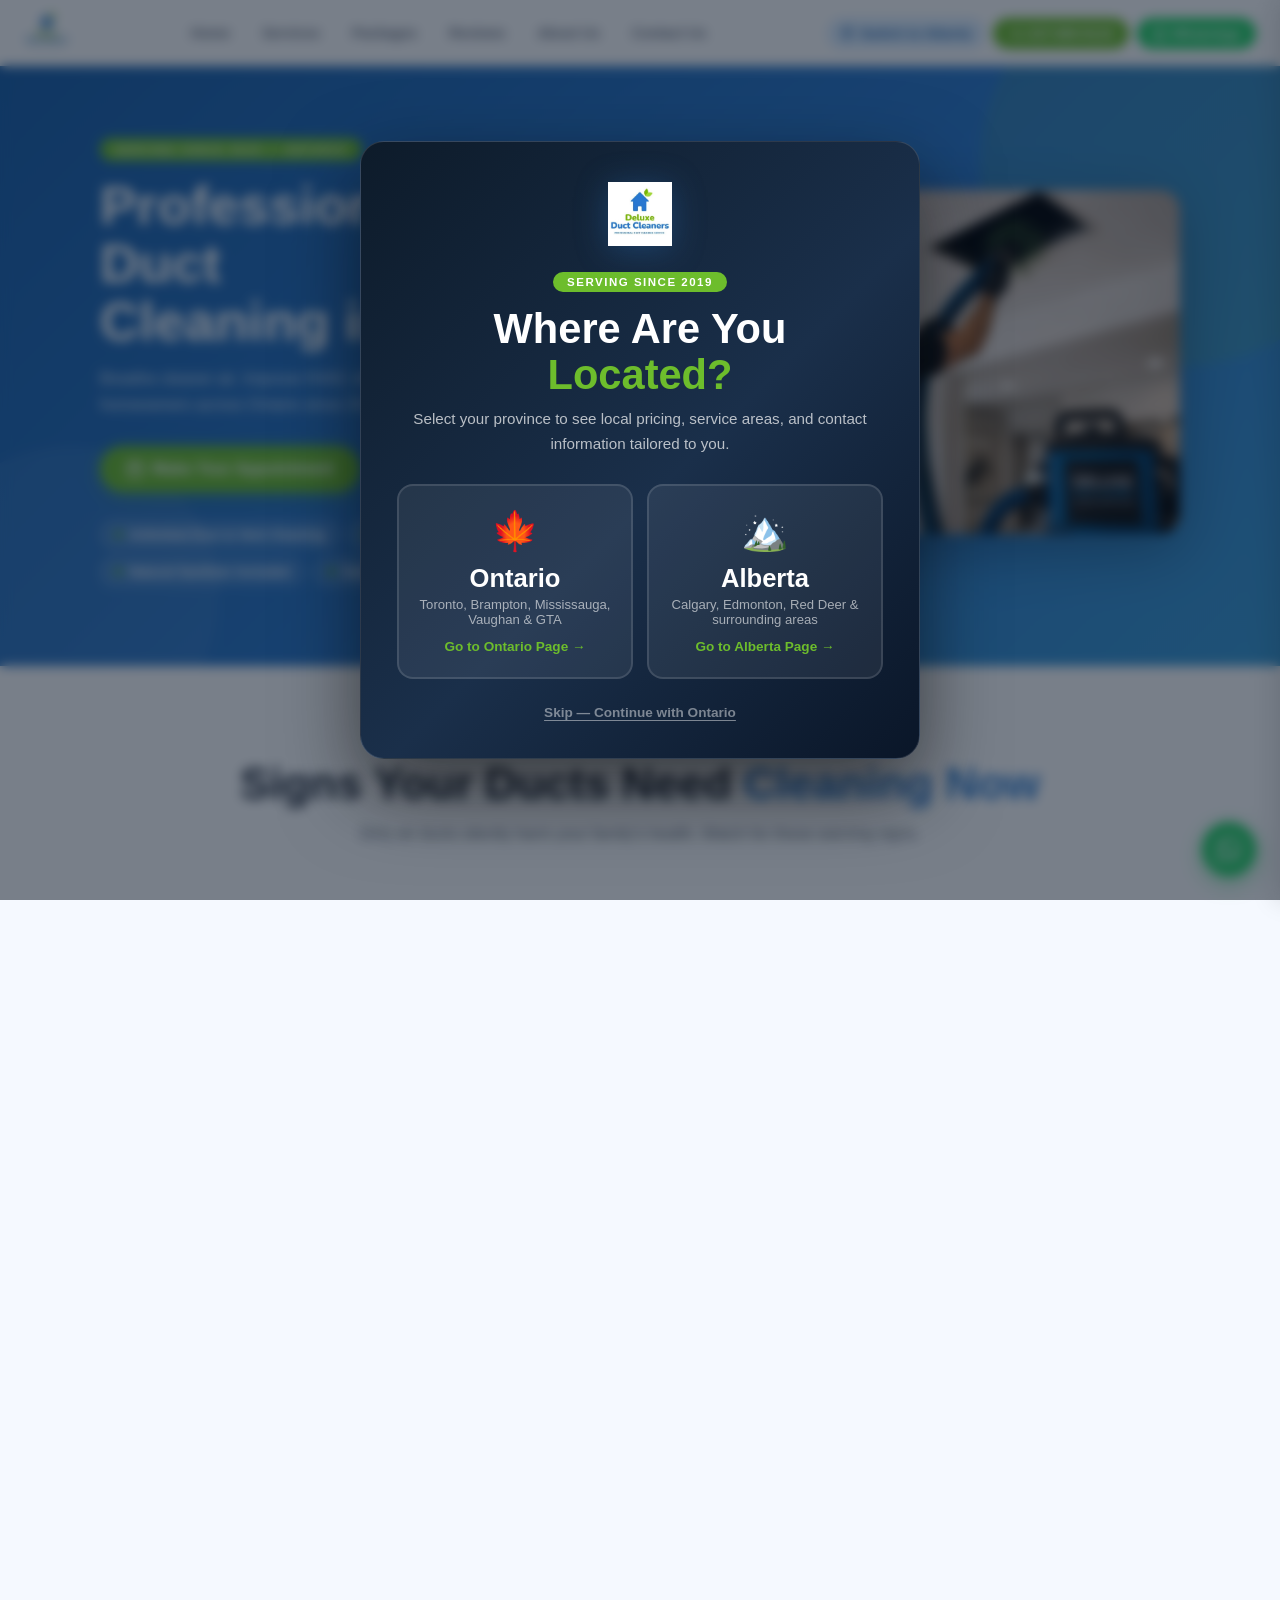
==== commit a9199fd5: "Update index.html" ====
--- a/index.html
+++ b/index.html
@@ -3,12 +3,27 @@
 <head>
 <meta charset="UTF-8">
 <meta name="viewport" content="width=device-width, initial-scale=1.0">
-<title>Deluxe Duct Cleaners — Ontario</title>
+<!-- UNIQUE ONTARIO META DESCRIPTION -->
+  <meta name="description" content="Top-rated residential air duct & furnace cleaning services in Ontario. Improve indoor air quality and maximize HVAC efficiency. Book now!">
+  
+  <title>Deluxe Duct Cleaners | Ontario Professional Air Duct Cleaning</title><link rel="preconnect" href="https://fonts.googleapis.com">
+<!-- 1. The Standard Icon for Microsoft Edge / General Browsers -->
+<link rel="icon" type="image/x-icon" href="assets/favicon.ico">
+
+<!-- 2. The High-Res PNG Icon for Google Search Snippets -->
+<link rel="icon" type="image/png" sizes="96x96" href="assets/favicon-96x96.png">
+
+<!-- 3. The Apple Touch Icon for iOS/Safari Mobile Listings -->
+<link rel="apple-touch-icon" sizes="180x180" href="assets/apple-touch-icon.png">
+
+<!-- 4. Web App Manifest Configurations for Android/Chrome Devices -->
+<link rel="manifest" href="/assets/web-app-manifest.json">
+
+
+<!-- Google Fonts: Inter -->
 <link rel="preconnect" href="https://fonts.googleapis.com">
-<link rel="icon" href="/favicon.ico" type="image/x-icon">
-  <link rel="icon" href="/assets/favicon.png" type="image/png" sizes="32x32">
-<link href="https://fonts.googleapis.com/css2?family=Nunito:wght@400;600;700;800;900&family=Barlow+Condensed:wght@600;700;800;900&display=swap" rel="stylesheet">
-<link rel="stylesheet" href="assets/style.css">
+<link rel="preconnect" href="https://fonts.gstatic.com" crossorigin>
+<link href="https://fonts.googleapis.com/css2?family=Inter:wght@400;500;600;700;800&display=swap" rel="stylesheet"><link rel="stylesheet" href="assets/style.css">
 </head>
 <body>
 
@@ -327,7 +342,7 @@
 </div>
 
 <!--REVIEWS-->
-<div class="container">
+<div class="container" id="reviews">
   <div class="label anim-fade" style="padding-top: 30px;">Real Customers</div>
   <h2 class="title anim-fade">What Your Neighbors in <span>Ontario</span> Are Saying </h2>
   <p class="sub anim-fade">Hundreds of homeowners across Ontario trust Deluxe Duct Cleaners.</p>
--- a/assets/style.css
+++ b/assets/style.css
@@ -7,6 +7,8 @@
 *{margin:0;padding:0;box-sizing:border-box;}
 html{scroll-behavior:smooth;}
 body{font-family:'Nunito',sans-serif;background:var(--off);color:var(--dark);overflow-x:hidden;}
+
+
 
 /* ── NAV ── */
 .topnav{
@@ -176,107 +178,340 @@
 .hero-img img{width:100%;height:100%;object-fit:cover;display:block;max-height:460px;}
 
 /* ── PROBLEMS ── */
+/* ==========================
+   PROBLEM ROW DESIGN
+========================== */
+
+.problem-row{
+  display:grid;
+  grid-template-columns:repeat(4,1fr);
+  gap:22px;
+  margin-top:50px;
+}
+
+.problem-item{
+  position:relative;
+  background:#fff;
+  border:2px solid #dbe9f8;
+  border-radius:22px;
+  padding:28px 24px;
+  overflow:hidden;
+  transition:all .45s cubic-bezier(.22,.61,.36,1);
+
+  /* shadow like second image */
+  box-shadow:
+      0 6px 0 #2E7DD1,
+      0 12px 25px rgba(0,0,0,.06);
+
+  opacity:0;
+  transform:translateY(40px);
+}
+
+.problem-item.show{
+  opacity:1;
+  transform:translateY(0);
+}
+
+/* blue top accent */
+.problem-item::before{
+  content:'';
+  position:absolute;
+  top:0;
+  left:0;
+  width:100%;
+  height:5px;
+  background:linear-gradient(
+      90deg,
+      #2E7DD1,
+      #57A4FF
+  );
+}
+
+/* hover */
+
+.problem-item:hover{
+  transform:translateY(-10px);
+  box-shadow:
+      0 10px 0 #2E7DD1,
+      0 20px 40px rgba(46,125,209,.18);
+}
+
+.problem-item:hover .problem-icon{
+  transform:rotate(-8deg) scale(1.08);
+}
+
+.problem-item:hover::before{
+  height:100%;
+  opacity:.04;
+}
+
+.problem-icon{
+  width:68px;
+  height:68px;
+  border-radius:18px;
+  background:#EAF3FF;
+  display:flex;
+  align-items:center;
+  justify-content:center;
+  margin-bottom:18px;
+  transition:.45s ease;
+}
+
+.problem-content h3{
+  font-size:1.08rem;
+  font-weight:800;
+  color:var(--dark);
+  margin-bottom:10px;
+  line-height:1.3;
+}
+
+.problem-content p{
+  font-size:.92rem;
+  line-height:1.7;
+  color:var(--gray);
+  margin:0;
+}
+
+/* ==========================
+   TABLET
+========================== */
+
+@media (max-width:991px){
+
+  .problem-row{
+    grid-template-columns:repeat(2,1fr);
+  }
+
+}
+
+/* ==========================
+   MOBILE
+========================== */
+
+@media (max-width:767px){
+
+  .problem-row{
+    grid-template-columns:1fr;
+    gap:18px;
+  }
+
+  .problem-item{
+    padding:22px;
+  }
+
+  .problem-content h3{
+    font-size:1rem;
+  }
+
+  .problem-content p{
+    font-size:.88rem;
+    line-height:1.6;
+  }
+
+}
 .problems-bg{background:var(--white);}
-.bento4{display:grid;grid-template-columns:repeat(4,1fr);gap:16px;}
-.prob-card{
-  background:var(--off);border-radius:var(--r);padding:28px 20px;
-  text-align:center;border-top:4px solid var(--blue);
-  box-shadow:var(--sh);transition:transform .2s,box-shadow .2s;
-}
-.prob-card:hover{transform:translateY(-5px);box-shadow:0 10px 32px rgba(46,125,209,.14);}
-.picon{
-  width:58px;height:58px;background:var(--blue-light);border-radius:14px;
-  display:flex;align-items:center;justify-content:center;margin:0 auto 14px;
-}
-.prob-card h3{font-weight:800;font-size:.97rem;color:var(--dark);margin-bottom:6px;}
-.prob-card p{font-size:.83rem;color:var(--gray);line-height:1.5;}
-
-/* ── SERVICES ALTERNATING LAYOUT ── */
+
+.problem-item{
+  cursor:pointer;
+}
+
+.problem-item:hover{
+  background:
+    radial-gradient(
+      circle at top left,
+      rgba(46,125,209,.08),
+      transparent 60%
+    ),
+    #fff;
+}
+
+
+/* ── SERVICES STACKING PILE LAYOUT ── */
 .services-bg {
-  background: var(--off);
-  padding: 60px 0; /* Optional: adds nice breathing room between sections */
-}
-
-.svc-layout-container {
+  background: #f8fafc !important; /* Premium ultra-clean light slate canvas background */
+  padding: 100px 0;
+}
+
+.svc-stack-container {
   display: flex;
   flex-direction: column;
-  gap: 80px; /* Controls vertical spacing between rows */
-  margin-top: 40px;
-}
-
-.svc-row {
+  gap: 40px;
+  margin-top: 50px;
+  position: relative;
+}
+
+/* Individual Stacking Card Configuration - PRESERVED STICKY MECHANICS */
+.svc-card {
+  position: sticky;
+  top: 90px; 
+  width: 100%;
+  padding-bottom: 30px;
+}
+
+/* Incremental stacking offsets */
+.svc-card:nth-child(1) { top: 90px; }
+.svc-card:nth-child(2) { top: 115px; }
+.svc-card:nth-child(3) { top: 140px; }
+.svc-card:nth-child(4) { top: 165px; }
+.svc-card:nth-child(5) { top: 190px; }
+.svc-card:nth-child(6) { top: 215px; }
+
+/* Premium 3D Bevel Card Body Wrapper */
+.svc-card-body {
+  background: var(--white) !important; /* Unified crisp white base canvas */
+  border-radius: var(--r, 24px);
   display: grid;
-  grid-template-columns: 1fr 1fr;
-  gap: 60px; /* Controls horizontal spacing between text and image */
+  grid-template-columns: 1.2fr 1fr;
+  gap: 50px;
   align-items: center;
-}
-
-/* Magic happens here: Flips the column order for every second row */
-.svc-row:nth-child(even) .svc-img {
-  order: 2;
-}
-.svc-row:nth-child(even) .svc-content {
-  order: 1;
-}
-
-/* Styling for content block to mimic the clean design */
+  padding: 55px;
+  overflow: hidden;
+  
+  /* The 3D Trick: Dual-layer shadow combined with an inside white lighting ridge */
+  border: 1px solid rgba(226, 232, 240, 0.9) !important;
+  box-shadow: 
+    0 4px 6px -1px rgba(0, 0, 0, 0.02),
+    0 20px 40px -10px rgba(26, 35, 50, 0.05),
+    inset 0 1px 0px rgba(255, 255, 255, 0.9) !important; 
+    
+  transition: transform 0.4s cubic-bezier(0.16, 1, 0.3, 1), box-shadow 0.4s ease;
+}
+
+/* Elegant micro-lift visual feedback on hover */
+.svc-card:hover .svc-card-body {
+  transform: translateY(-2px);
+  box-shadow: 
+    0 10px 15px -3px rgba(0, 0, 0, 0.02),
+    0 30px 50px -15px rgba(46, 125, 209, 0.10),
+    inset 0 1px 0px rgba(255, 255, 255, 1) !important;
+}
+
+/* Alternate row stacking direction engine for visual flow */
+.svc-card:nth-child(even) .svc-card-body {
+  grid-template-columns: 1fr 1.2fr;
+}
+.svc-card:nth-child(even) .svc-content {
+  grid-column: 2;
+}
+.svc-card:nth-child(even) .svc-img {
+  grid-column: 1;
+  grid-row: 1;
+}
+
+/* Unified Premium Left-Accent 3D Color Border Markers */
+.svc-card.theme-blue-light .svc-card-body {
+  border-left: 6px solid var(--blue) !important;
+}
+.svc-card.theme-blue-light .svc-content h3 {
+  color: var(--dark) !important;
+}
+/* Pop of color brand highlights specifically for the heading accent words */
+.svc-card.theme-blue-light .svc-content h3 span {
+  color: var(--blue) !important;
+}
+
+.svc-card.theme-green-light .svc-card-body {
+  border-left: 6px solid var(--green) !important;
+}
+.svc-card.theme-green-light .svc-content h3 {
+  color: var(--dark) !important;
+}
+.svc-card.theme-green-light .svc-content h3 span {
+  color: var(--green) !important;
+}
+
+.svc-card.theme-white .svc-card-body {
+  border-left: 6px solid var(--dark) !important;
+}
+.svc-card.theme-white .svc-content h3 {
+  color: var(--dark) !important;
+}
+.svc-card.theme-white .svc-content h3 span {
+  color: var(--blue) !important;
+}
+
+/* Content Typography Layout refinement */
 .svc-content h3 {
+  font-family: 'Barlow Condensed', sans-serif !important;
   font-weight: 800;
-  font-size: 1.75rem; /* Slightly larger heading for row layout */
-  color: var(--dark);
-  margin-bottom: 15px;
-}
-
-/* Styled with span in mind if you want to use your color accent pattern */
-.svc-content h3 span {
-  color: var(--blue);
-  font-style: italic;
+  font-size: 2.3rem;
+  margin-bottom: 16px;
+  letter-spacing: -0.5px;
+  line-height: 1.15;
 }
 
 .svc-content p {
-  font-size: 0.95rem;
-  color: var(--gray);
-  line-height: 1.6;
-  margin-bottom: 15px;
-}
-
-/* Image styling matching the modern rounded-corner mockup */
+  font-size: 1.02rem;
+  color: #475569 !important; /* Rich deep neutral slate text for readability */
+  line-height: 1.75;
+  font-weight: 500;
+}
+
+/* Image container styling with matching 3D treatment */
 .svc-img {
-  border-radius: var(--r, 24px); /* Fallback to 24px if var(--r) isn't set */
+  border-radius: 16px;
   overflow: hidden;
-  box-shadow: 0 8px 40px rgba(46,125,209,.1);
+  width: 100%;
+  height: 100%;
+  border: 1px solid rgba(0, 0, 0, 0.04);
+  box-shadow: 0 8px 20px rgba(0, 0, 0, 0.04);
 }
 
 .svc-img img {
   width: 100%;
-  height: auto;
-  aspect-ratio: 4 / 3; /* Keeps all images uniformly sized like the mockup */
+  height: 100%;
+  min-height: 300px;
+  max-height: 340px;
   object-fit: cover;
   display: block;
-}
-
-/* Responsive adjustment for Mobile screens */
+  transition: transform 0.6s cubic-bezier(0.16, 1, 0.3, 1);
+}
+
+.svc-card:hover .svc-img img {
+  transform: scale(1.03); /* Subtle fluid interactive depth zoom */
+}
+
+/* Responsive adjustment for Tablet Viewports */
+@media (max-width: 991px) {
+  .svc-card-body,
+  .svc-card:nth-child(even) .svc-card-body {
+    grid-template-columns: 1fr !important;
+    gap: 35px;
+    padding: 40px;
+  }
+  
+  .svc-card:nth-child(even) .svc-content,
+  .svc-card:nth-child(even) .svc-img {
+    grid-column: unset;
+    grid-row: unset;
+  }
+  
+  .svc-img img {
+    min-height: 240px;
+    max-height: 300px;
+  }
+
+  .svc-content h3 {
+    font-size: 1.9rem;
+    margin-bottom: 12px;
+  }
+}
+
+/* Responsive adjustment for Mobile Viewports */
 @media (max-width: 768px) {
-  .svc-row {
-    grid-template-columns: 1fr; /* Stacks image and text vertically */
-    gap: 24px;
+  .svc-card {
+    position: relative !important;
+    top: 0 !important;
+    padding-bottom: 0;
   }
   
-  .svc-layout-container {
-    gap: 48px;
-  }
-  
-  /* Forces image to always stay on top of its respective text on mobile */
-  .svc-row:nth-child(even) .svc-img {
-    order: 1;
-  }
-  .svc-row:nth-child(even) .svc-content {
-    order: 2;
-  }
-}
+  .svc-stack-container {
+    gap: 30px;
+  }
+}
+
 /* ── PACKAGES ── */
 .packages-bg{background:var(--white);}
-.pkg-grid{display:grid;grid-template-columns:repeat(3,1fr);gap:20px;}
 .pkg-card{
   background:var(--white);border-radius:var(--r);padding:32px 24px;
   box-shadow:var(--sh);border:2px solid #eef0f3;
@@ -284,10 +519,22 @@
 }
 .pkg-card:hover{transform:translateY(-6px);box-shadow:0 16px 40px rgba(46,125,209,.14);}
 .pkg-card.featured{border-color:var(--blue);background:linear-gradient(160deg,#f0f7ff 0%,var(--white) 100%);}
-.pkg-card.featured::before{
-  content:'Most Popular';position:absolute;top:16px;right:-30px;
-  background:var(--blue);color:#fff;font-size:.7rem;font-weight:800;
-  letter-spacing:1px;padding:5px 38px;transform:rotate(45deg);text-transform:uppercase;
+.pkg-card.featured::before {
+  content: 'Most Popular';
+  position: absolute;
+  top: 14px;
+  right: 14px; /* Keeps it completely inside the card spacing */
+  background: var(--blue);
+  color: #fff;
+  font-size: 0.65rem;
+  font-weight: 800;
+  letter-spacing: 1px;
+  padding: 5px 12px; /* Clean rectangular badge spacing */
+  border-radius: 4px; /* Subtle rounded look matching your site style */
+  text-transform: uppercase;
+  box-shadow: 0 2px 8px rgba(46,125,209,.2);
+  z-index: 2;
+  transform: none; /* Removes the rotation entirely */
 }
 .pkg-name{font-family:'Barlow Condensed',sans-serif;font-weight:900;font-size:1.6rem;color:var(--dark);margin-bottom:4px;}
 .pkg-tag{font-size:.83rem;color:var(--gray);margin-bottom:20px;}
@@ -312,6 +559,66 @@
 .pkg-fill{background:var(--blue);color:#fff;box-shadow:0 4px 14px rgba(46,125,209,.3);}
 .pkg-fill:hover{background:var(--blue-dark);}
 
+/* ── THE WEBPAGE GRID WINDOW ── */
+.pkg-grid {
+  display: grid !important;
+  grid-template-columns: repeat(3, 1fr) !important; /* Locks them side-by-side */
+  gap: 24px !important;
+  width: 100% !important;
+  align-items: stretch !important; /* Forces all cards in the grid row to match heights */
+}
+
+/* ── THE INDIVIDUAL CARDS ── */
+.pkg-card {
+  background: var(--white);
+  border-radius: var(--r);
+  padding: 32px 24px;
+  box-shadow: var(--sh);
+  border: 2px solid #eef0f3;
+  transition: all .3s;
+  position: relative;
+  overflow: hidden;
+  
+  /* CRITICAL: Turn the inside of the card into a flex column */
+  display: flex !important;
+  flex-direction: column !important;
+  height: 100% !important; 
+}
+
+/* ── THE FEATURE BULLET LIST WRAPPER ── */
+.pkg-features {
+  list-style: none;
+  display: flex;
+  flex-direction: column;
+  gap: 9px;
+  
+  /* CRITICAL: Force this list element to swallow all leftover empty space */
+  flex-grow: 1 !important; 
+  margin-bottom: 26px;
+}
+
+/* ── THE ACTION CALL BUTTON ── */
+.pkg-btn {
+  display: block;
+  text-align: center;
+  padding: 13px;
+  border-radius: 50px;
+  font-weight: 800;
+  font-size: .93rem;
+  text-decoration: none;
+  transition: all .2s;
+  font-family: 'Nunito', sans-serif;
+  
+  /* CRITICAL: Automatically drops the button right to the bottom edge baseline */
+  margin-top: auto !important; 
+}
+
+/* ── RESPONSIVE BACKUP FOR MOBILE VIEWPORTS ── */
+@media (max-width: 992px) {
+  .pkg-grid {
+    grid-template-columns: 1fr !important; /* Stack columns safely into a row on smaller phone screens */
+  }
+}
 /* ── STATS ── */
 .stats-strip{background:var(--green);padding:40px 24px;}
 .stats-row{display:flex;justify-content:center;flex-wrap:wrap;max-width:900px;margin:0 auto;}
@@ -320,167 +627,116 @@
 .stat-num{font-family:'Barlow Condensed',sans-serif;font-weight:900;font-size:3rem;color:#fff;line-height:1;}
 .stat-label{color:rgba(255,255,255,.88);font-weight:700;font-size:.86rem;margin-top:4px;}
 
-/* ── REVIEWS ACCORDION GRID ── */
+/* ── PREMIUM SMOOTH AUTO-SCROLLING MARQUEE ── */
 .reviews-bg {
   background: var(--off);
   padding: 80px 0;
 }
 
-.reviews-accordion-container {
+/* Framework wrapper viewport limits */
+.reviews-marquee-track {
   display: flex;
+  gap: 24px;
+  height: 550px; /* Exact controlled framework window height */
+  overflow: hidden; /* Hides cards sliding beyond section bounds */
+  margin-top: 45px;
   width: 100%;
-  height: 520px; /* Exact controlled framework height like your screenshot */
-  gap: 12px;
-  margin-top: 40px;
-}
-
-.rev-accordion-item {
   position: relative;
-  flex: 1; /* All collapsed cards occupy equal small default space */
-  height: 100%;
-  border-radius: 24px;
-  background-image: var(--bg-img, none);
-  background-size: cover;
-  background-position: center;
-  overflow: hidden;
-  cursor: pointer;
-  transition: flex 0.6s cubic-bezier(0.25, 1, 0.5, 1), transform 0.3s ease;
-}
-
-/* Linear dark mask overlay to keep internal text perfectly readable */
-.rev-overlay {
-  position: absolute;
-  inset: 0;
-  background: linear-gradient(to top, rgba(0, 0, 0, 0.85) 20%, rgba(0, 0, 0, 0.2) 100%);
-  z-index: 1;
-}
-
-/* The vertical text shown on collapsed layout handles */
-.rev-collapsed-name {
-  position: absolute;
-  bottom: 40px;
-  left: 50%;
-  transform: translateX(-50%) rotate(-90deg);
-  transform-origin: center;
-  white-space: nowrap;
-  color: rgba(255, 255, 255, 0.6);
-  font-weight: 700;
-  font-size: 0.85rem;
-  text-transform: uppercase;
-  letter-spacing: 2px;
-  z-index: 2;
-  transition: opacity 0.3s ease;
-}
-
-/* The card details block */
-.rev-expanded-content {
-  position: absolute;
-  bottom: 0;
-  left: 0;
+  
+  /* Creates a beautiful faded fade-out mask layout effect on top/bottom edges */
+  mask-image: linear-gradient(to bottom, transparent 0%, #000 8%, #000 92%, transparent 100%);
+  -webkit-mask-image: linear-gradient(to bottom, transparent 0%, #000 8%, #000 92%, transparent 100%);
+}
+
+/* Individual Columns Setup */
+.rev-marquee-col {
+  flex: 1;
+  display: flex;
+  flex-direction: column;
+  height: max-content;
+}
+
+/* Group containing actual + cloned layout items */
+.rev-marquee-group {
+  display: flex;
+  flex-direction: column;
+  gap: 24px;
+  padding-bottom: 24px;
   width: 100%;
-  padding: 40px;
-  z-index: 3;
-  color: #ffffff;
-  opacity: 0;
-  pointer-events: none;
-  transform: translateY(20px);
-  transition: opacity 0.3s ease, transform 0.4s ease;
-}
-
-/* ── HOVER / ACTIVE EXPANSION MAGIC ── */
-/* Now elements only transition when the .active class is applied via JavaScript */
-.rev-accordion-item.active {
-  flex: 4; 
-}
-
-.rev-accordion-item.active .rev-collapsed-name {
-  opacity: 0;
-}
-
-.rev-accordion-item.active .rev-expanded-content {
-  opacity: 1;
-  pointer-events: auto;
-  transform: translateY(0);
-  transition-delay: 0.15s;
-}
-
-/* ── EXPANDED CARD DETAILS INNER STYLING ── */
-.rev-tag {
-  display: inline-block;
-  font-size: 0.75rem;
-  text-transform: uppercase;
-  font-weight: 700;
-  letter-spacing: 1px;
-  color: var(--blue); /* Accent gold label styling */
-  margin-bottom: 8px;
-}
-
-.rev-expanded-content h3 {
-  font-size: 2rem;
-  font-weight: 800;
-  margin-bottom: 6px;
-}
-
-.rev-expanded-content .stars {
-  color: var(--blue);
-  font-size: 1.1rem;
-  margin-bottom: 15px;
-}
-
-.rev-quote {
-  font-size: 1.25rem;
-  font-style: italic;
-  font-weight: 600;
-  line-height: 1.4;
-  color: #f3f4f6;
-  margin-bottom: 10px;
-}
-
-.rev-fulltext {
-  font-size: 0.95rem;
-  line-height: 1.6;
-  color: #d1d5db;
-  max-width: 85%;
-  margin-bottom: 20px;
-}
-
-.rev-location {
-  font-size: 0.8rem;
-  color: #9ca3af;
-  text-transform: uppercase;
-  letter-spacing: 1px;
-}
-
-/* ── RESPONSIVE RESPONSIVENESS FOR TABLET/MOBILE ── */
+}
+
+/* ANIMATION RULES ROUTING */
+.scroll-up .rev-marquee-group {
+  animation: marqueeScrollUp 25s linear infinite;
+}
+
+.scroll-down .rev-marquee-group {
+  animation: marqueeScrollDown 25s linear infinite;
+}
+
+/* Pause scroll when a user points their mouse cursor over a review card */
+.reviews-marquee-track:hover .rev-marquee-group {
+  animation-play-state: paused;
+}
+
+/* KEYFRAMES SYSTEM FOR INFINITE SEAMLESS POSITION ROLLING */
+@keyframes marqueeScrollUp {
+  0% { transform: translateY(0); }
+  100% { transform: translateY(-100%); }
+}
+
+@keyframes marqueeScrollDown {
+  0% { transform: translateY(-100%); }
+  100% { transform: translateY(0); }
+}
+
+/* --- CARDS & BRANDED THEMES (Preserved) --- */
+.rev-float-card {
+  background: var(--white);
+  border-radius: var(--r, 20px);
+  padding: 28px;
+  box-shadow: var(--sh);
+  border: 1px solid rgba(26, 35, 50, 0.04);
+  position: relative;
+}
+
+.rev-float-card.theme-blue { background: var(--blue-light); border-color: rgba(46,125,209,0.15); }
+.rev-float-card.theme-blue .rev-avatar { background: var(--blue); color: var(--white); }
+.rev-float-card.theme-green { background: var(--green-light); border-color: rgba(109,189,44,0.15); }
+.rev-float-card.theme-green .rev-avatar { background: var(--green); color: var(--white); }
+
+.rev-card-header { display: flex; align-items: center; gap: 12px; margin-bottom: 12px; position: relative; }
+.rev-avatar { width: 40px; height: 40px; border-radius: 50%; background: var(--dark); color: var(--white); display: flex; align-items: center; justify-content: center; font-weight: 800; font-size: 0.85rem; flex-shrink: 0; }
+.rev-meta h3 { font-size: 1.1rem; font-weight: 800; color: var(--dark); line-height: 1.2; }
+.rev-location { font-size: 0.75rem; color: var(--gray); font-weight: 600; }
+.rev-badge-tag { position: absolute; top: 0; right: 0; font-size: 0.68rem; text-transform: uppercase; font-weight: 800; color: var(--gray); opacity: 0.7; background: rgba(0,0,0,0.04); padding: 3px 8px; border-radius: 30px; }
+.rev-float-card .stars { color: #ffb800; font-size: 1rem; margin-bottom: 10px; }
+.rev-quote { font-size: 1.1rem; font-weight: 800; line-height: 1.3; color: var(--dark); margin-bottom: 6px; }
+.rev-fulltext { font-size: 0.92rem; line-height: 1.5; color: var(--dark); opacity: 0.85; }
+
+/* ── MARQUEE MOBILE RESPONSIVENESS BREAKPOINTS ── */
 @media (max-width: 992px) {
-  .reviews-accordion-container {
-    flex-direction: column; /* Stack vertically instead of horizontally on smaller panels */
+  /* Step down to a 2 column loop on tablets */
+  .reviews-marquee-track .rev-marquee-col:nth-child(3) {
+    display: none; 
+  }
+}
+
+@media (max-width: 650px) {
+  /* Convert to a horizontal row scrolling marquee on mobile viewports */
+  .reviews-marquee-track {
     height: auto;
+    flex-direction: column;
+    mask-image: linear-gradient(to right, transparent 0%, #000 8%, #000 92%, transparent 100%);
+    -webkit-mask-image: linear-gradient(to right, transparent 0%, #000 8%, #000 92%, transparent 100%);
   }
   
-  .rev-accordion-item {
-    height: 140px;
-    flex: none !important;
+  .reviews-marquee-track .rev-marquee-col:nth-child(2) {
+    display: none; /* Keep just 1 column layout running for ideal spacing depth */
   }
   
-  .rev-accordion-item.active,
-  .rev-accordion-item:hover {
-    height: 340px;
-  }
-  
-  .rev-collapsed-name {
-    top: 50%;
-    bottom: auto;
-    left: 30px;
-    transform: translateY(-50%); /* Keeps text standard format relative to horizontal cards */
-  }
-  
-  .rev-expanded-content {
-    padding: 24px;
-  }
-  
-  .rev-expanded-content h3 {
-    font-size: 1.5rem;
+  .rev-marquee-col {
+    width: 100%;
   }
 }
 
@@ -511,31 +767,353 @@
 .map-frame{border-radius:var(--r);overflow:hidden;box-shadow:var(--sh);border:2px solid var(--blue-light);}
 .map-frame iframe{display:block;width:100%;height:400px;border:none;}
 
-/* ── BOOKING ── */
-.booking-bg{background:linear-gradient(135deg,var(--blue-dark) 0%,var(--blue) 100%);}
-.booking-bg .title{color:#fff;}
-.booking-bg .label{color:var(--green);}
-.booking-bg .sub{color:rgba(255,255,255,.75);}
-.form-wrap{max-width:660px;margin:0 auto;}
-.form-grid{display:grid;grid-template-columns:1fr 1fr;gap:13px;}
-.form-grid .full{grid-column:span 2;}
-.finput{
-  width:100%;padding:13px 16px;border:2px solid rgba(255,255,255,.22);
-  border-radius:10px;background:rgba(255,255,255,.1);color:#fff;
-  font-family:'Nunito',sans-serif;font-size:.95rem;font-weight:600;
-  outline:none;transition:border .2s;
-}
-.finput::placeholder{color:rgba(255,255,255,.55);}
-.finput:focus{border-color:var(--green);}
-.finput option{color:var(--dark);}
-.fsub{
-  width:100%;padding:15px;border:none;border-radius:50px;
-  background:var(--green);color:#fff;font-family:'Nunito',sans-serif;
-  font-size:1.05rem;font-weight:800;cursor:pointer;
-  transition:all .2s;margin-top:4px;letter-spacing:.3px;
-}
-.fsub:hover{background:var(--green-dark);transform:translateY(-2px);}
-
+/* ── AREAS COVERED CITY BADGES ── */
+.areas-covered-box {
+  background: var(--off);
+  border-radius: var(--r);
+  padding: 30px;
+  border: 1px solid rgba(46, 125, 209, 0.08);
+  box-shadow: var(--sh);
+}
+
+.areas-title {
+  font-family: 'Barlow Condensed', sans-serif;
+  font-weight: 900;
+  font-size: 1.6rem;
+  color: var(--dark);
+  margin-bottom: 20px;
+  display: flex;
+  align-items: center;
+}
+
+/* Fluid responsive grid for city badges */
+.city-grid {
+  display: grid;
+  grid-template-columns: repeat(4, 1fr);
+  gap: 12px;
+}
+
+.city-badge {
+  background: var(--white);
+  color: var(--dark);
+  font-weight: 700;
+  font-size: 0.93rem;
+  padding: 12px 16px;
+  border-radius: var(--rs, 12px); /* FIXED: Completed the broken variable definition */
+  border: 1px solid #eef0f3;
+  text-align: center;
+  box-shadow: 0 2px 6px rgba(46, 125, 209, 0.03);
+  transition: all 0.2s ease-in-out;
+}
+
+/* Interactive hover effect */
+.city-badge:hover {
+  border-color: var(--blue);
+  color: var(--blue-dark);
+  background: var(--blue-light);
+  transform: translateY(-2px);
+  box-shadow: 0 4px 12px rgba(46, 125, 209, 0.08);
+}
+
+/* ── RESPONSIVE MEDIA QUERIES ── */
+@media (max-width: 991px) {
+  .city-grid {
+    grid-template-columns: repeat(3, 1fr); /* 3 columns on tablets */
+  }
+}
+
+@media (max-width: 768px) {
+  .city-grid {
+    grid-template-columns: repeat(2, 1fr); /* 2 columns on standard smartphones */
+    gap: 10px;
+  }
+  .areas-covered-box {
+    padding: 20px;
+  }
+}
+
+@media (max-width: 480px) {
+  .city-grid {
+    grid-template-columns: 1fr; /* 1 full column on small compact screens */
+  }
+}
+/* ── BOOKING SECTION PREMIUM CANVAS ── */
+.booking-bg {
+  background: var(--blue) !important; /* Matches our clean cool-grey sections */
+  padding: 100px 24px !important;
+}
+
+.booking-bg .title {
+  color: var(--white) !important;
+  text-align: center;
+}
+
+.booking-bg .label {
+  color: var(--green) !important; /* Clean premium label badge focus */
+  text-align: center;
+}
+
+.booking-bg .sub {
+  color: var(--off) !important; /* Premium readable slate text */
+  text-align: center;
+  max-width: 600px;
+  margin: 0 auto 40px auto;
+}
+
+/* Beautiful White Form Shell Container with 3D Depth */
+.form-wrap {
+  max-width: 680px;
+  margin: 0 auto;
+  background: var(--white) !important;
+  padding: 45px 40px !important;
+  border-radius: 24px !important;
+  
+  /* Matches our luxury 3D card elevation rules */
+  border: 1px solid rgba(226, 232, 240, 0.9) !important;
+  box-shadow: 
+    0 4px 6px -1px rgba(0, 0, 0, 0.02),
+    0 20px 40px -10px rgba(26, 35, 50, 0.06),
+    inset 0 1px 0px rgba(255, 255, 255, 0.9) !important;
+}
+
+.form-grid {
+  display: grid;
+  grid-template-columns: 1fr 1fr;
+  gap: 16px;
+}
+
+.form-grid .full {
+  grid-column: span 2;
+}
+
+/* ── STYLISH UNIFIED INPUT FIELDS ── */
+.finput {
+  width: 100%;
+  padding: 14px 18px;
+  border: 1.5px solid #cbd5e1 !important; /* Sharp, clean input frame borders */
+  border-radius: 12px !important;
+  background: #f8fafc !important; /* Soft premium interior fill */
+  color: var(--dark) !important; /* Always readable black/dark text */
+  font-family: 'Nunito', sans-serif;
+  font-size: .95rem;
+  font-weight: 600;
+  outline: none;
+  transition: all 0.25s ease;
+}
+
+.finput::placeholder {
+  color: #94a3b8 !important; /* Consistent silver-slate placeholders */
+}
+
+/* High-end interactive active field border glows */
+.finput:focus {
+  border-color: var(--blue) !important;
+  background: var(--white) !important;
+  box-shadow: 0 0 0 4px rgba(46, 125, 209, 0.12) !important;
+}
+
+/* Fix for date indicators or browser defaults */
+.finput[type="date"] {
+  color: var(--dark) !important;
+}
+
+/* ── UNIFIED MULTI-SELECT SERVICE CARD CHIPS ── */
+.ms-wrapper {
+  background: transparent !important;
+  border: none !important;
+  padding: 8px 0 0 0 !important;
+  display: flex;
+  flex-direction: column;
+  gap: 12px;
+  width: 100%;
+}
+
+.ms-label {
+  font-size: 0.92rem;
+  font-weight: 800;
+  color: var(--dark) !important;
+  letter-spacing: 0.3px;
+}
+
+.ms-sublabel {
+  font-size: 0.82rem;
+  color: #64748b !important;
+  font-weight: 500;
+  margin-left: 4px;
+}
+
+.ms-grid-container {
+  display: grid;
+  grid-template-columns: 1fr 1fr;
+  gap: 12px;
+  width: 100%;
+}
+
+/* Matches the soft premium input canvas styling exactly */
+.ms-card-chip {
+  background: #f8fafc !important;
+  border: 1.5px solid #cbd5e1 !important;
+  border-radius: 12px;
+  padding: 14px 16px;
+  display: flex;
+  align-items: center;
+  gap: 12px;
+  cursor: pointer;
+  user-select: none;
+  transition: all 0.25s cubic-bezier(0.4, 0, 0.2, 1);
+}
+
+.ms-card-chip .chip-text {
+  font-size: 0.92rem;
+  font-weight: 700;
+  color: #475569 !important;
+}
+
+.ms-card-chip .chip-checkbox {
+  width: 18px;
+  height: 18px;
+  border: 2px solid #cbd5e1;
+  border-radius: 50%;
+  margin-left: auto;
+  background: var(--white);
+  position: relative;
+  transition: all 0.2s ease;
+}
+
+/* Hover Interaction over Card Chips */
+.ms-card-chip:hover {
+  border-color: var(--blue) !important;
+  background: var(--white) !important;
+  transform: translateY(-1px);
+}
+
+/* ACTIVE STATE: Gorgeous, high-contrast crisp highlight layout */
+.ms-card-chip.active {
+  background: var(--blue-light) !important;
+  border-color: var(--blue) !important;
+}
+
+.ms-card-chip.active .chip-text {
+  color: var(--blue-dark) !important;
+}
+
+.ms-card-chip.active .chip-checkbox {
+  border-color: var(--blue) !important;
+  background: var(--blue) !important;
+}
+
+.ms-card-chip.active .chip-checkbox::after {
+  content: '';
+  position: absolute;
+  top: 3px;
+  left: 6px;
+  width: 4px;
+  height: 8px;
+  border: solid white;
+  border-width: 0 2px 2px 0;
+  transform: rotate(45deg);
+}
+
+/* Highlighted Full Package row */
+.featured-chip {
+  grid-column: span 2;
+  border-color: rgba(109, 189, 44, 0.4) !important; /* Soft green alert border link */
+}
+.featured-chip.active {
+  background: var(--green-light) !important;
+  border-color: var(--green) !important;
+}
+.featured-chip.active .chip-text {
+  color: var(--green-dark) !important;
+}
+.featured-chip.active .chip-checkbox {
+  border-color: var(--green) !important;
+  background: var(--green) !important;
+}
+
+/* ── PREMIUM BUTTON ACTIONS SYSTEM ── */
+.fsub {
+  width: 100%;
+  padding: 16px;
+  border: none;
+  border-radius: 12px !important; /* Modern geometric look over outdated pills */
+  background: var(--green) !important;
+  color: var(--white) !important;
+  font-family: 'Nunito', sans-serif;
+  font-size: 1.05rem;
+  font-weight: 800;
+  cursor: pointer;
+  box-shadow: 0 4px 14px rgba(109, 189, 44, 0.3) !important;
+  transition: all 0.25s ease;
+  margin-top: 8px;
+}
+
+.fsub:hover {
+  background: var(--green-dark) !important;
+  box-shadow: 0 6px 20px rgba(78, 154, 24, 0.4) !important;
+  transform: translateY(-2px);
+}
+
+/* Premium Primary WhatsApp button action alternative styling */
+.fsub-link {
+  background: var(--blue) !important;
+  box-shadow: 0 4px 14px rgba(46, 125, 209, 0.25) !important;
+  display: flex;
+  align-items: center;
+  justify-content: center;
+  text-decoration: none;
+}
+
+.fsub-link:hover {
+  background: var(--blue-dark) !important;
+  box-shadow: 0 6px 20px rgba(26, 95, 168, 0.35) !important;
+}
+
+/* ── FORM DIVIDER LINE SYSTEM ── */
+.form-or-divider {
+  grid-column: span 2;
+  display: flex;
+  align-items: center;
+  text-align: center;
+  margin: 15px 0;
+  width: 100%;
+}
+
+.form-or-divider::before,
+.form-or-divider::after {
+  content: '';
+  flex: 1;
+  border-bottom: 1px solid #e2e8f0 !important; /* Clean light slate lines */
+}
+
+.form-or-divider span {
+  padding: 0 15px;
+  color: #94a3b8 !important; /* Elegant gray text split marker */
+  font-family: 'Nunito', sans-serif;
+  font-weight: 800;
+  font-size: 0.9rem;
+  letter-spacing: 1px;
+}
+
+/* ── RESPONSIVE LAYOUT CLEAN RESPONSES ── */
+@media (max-width: 768px) {
+  .form-wrap {
+    padding: 30px 20px !important;
+  }
+  .form-grid {
+    grid-template-columns: 1fr; /* Slashes into perfect single stack columns on mobile viewports */
+  }
+  .form-grid .full, 
+  .form-or-divider {
+    grid-column: span 1;
+  }
+  .ms-grid-container {
+    grid-template-columns: 1fr;
+  }
+  .featured-chip {
+    grid-column: span 1;
+  }
+}
 /* ── CTA ── */
 .cta-band{background:linear-gradient(135deg,var(--dark) 0%,#243347 100%);padding:72px 24px;text-align:center;}
 .cta-band h2{font-family:'Barlow Condensed',sans-serif;font-weight:900;font-size:clamp(2rem,6vw,3rem);color:#fff;margin-bottom:12px;}
@@ -560,7 +1138,65 @@
 .fci{display:flex;align-items:center;gap:10px;font-size:.86rem;margin-bottom:10px;}
 .fci-icon{width:28px;height:28px;background:rgba(255,255,255,.08);border-radius:7px;display:flex;align-items:center;justify-content:center;font-size:.8rem;flex-shrink:0;}
 .footer-bottom{max-width:1080px;margin:18px auto 0;display:flex;justify-content:space-between;align-items:center;flex-wrap:wrap;gap:10px;font-size:.8rem;}
-
+/* ── FOOTER SOCIAL MEDIA BUTTONS ── */
+.footer-socials {
+  display: flex;
+  gap: 12px;
+  flex-wrap: wrap;
+  margin-top: 16px;
+}
+
+/* Base Pill-shaped Button Layout */
+.social-btn {
+  display: inline-flex;
+  align-items: center;
+  gap: 8px;
+  padding: 8px 16px;
+  border-radius: 50px;
+  font-size: 0.85rem;
+  font-weight: 700;
+  text-decoration: none;
+  transition: all 0.25s cubic-bezier(0.4, 0, 0.2, 1);
+  background: rgba(255, 255, 255, 0.06);
+  border: 1px solid rgba(255, 255, 255, 0.1);
+  color: rgba(255, 255, 255, 0.75);
+}
+
+/* Facebook Specific States */
+.btn-fb svg {
+  color: #1877f2; /* Keeps the native branding icon vibrant */
+}
+.btn-fb:hover {
+  background: #1877f2;
+  border-color: #1877f2;
+  color: #ffffff;
+  transform: translateY(-2px);
+  box-shadow: 0 4px 12px rgba(24, 119, 242, 0.3);
+}
+.btn-fb:hover svg {
+  color: #ffffff; /* Smooth clean change to white on hover state */
+}
+
+/* Instagram Specific States */
+.btn-ig svg {
+  color: #f15b6c; /* Elegant brand fallback color tint */
+}
+.btn-ig:hover {
+  /* Premium modern Instagram background gradient */
+  background: linear-gradient(45deg, #f09433 0%, #e6683c 25%, #dc2743 50%, #cc2366 75%, #bc1888 100%);
+  border-color: transparent;
+  color: #ffffff;
+  transform: translateY(-2px);
+  box-shadow: 0 4px 12px rgba(220, 39, 67, 0.3);
+}
+.btn-ig:hover svg {
+  color: #ffffff;
+}
+
+/* Disable pointing click actions slightly for placeholder button links */
+.btn-ig[href="#"] {
+  cursor: pointer;
+}
 /* ── FLOAT WA ── */
 .float-wa{
   position:fixed;bottom:24px;right:24px;background:#25D366;color:#fff;
@@ -673,3 +1309,5 @@
   #loc-modal h2{font-size:1.5rem!important;margin-bottom:6px!important;}
   #loc-modal p{margin-bottom:16px!important;}
 }
+
+
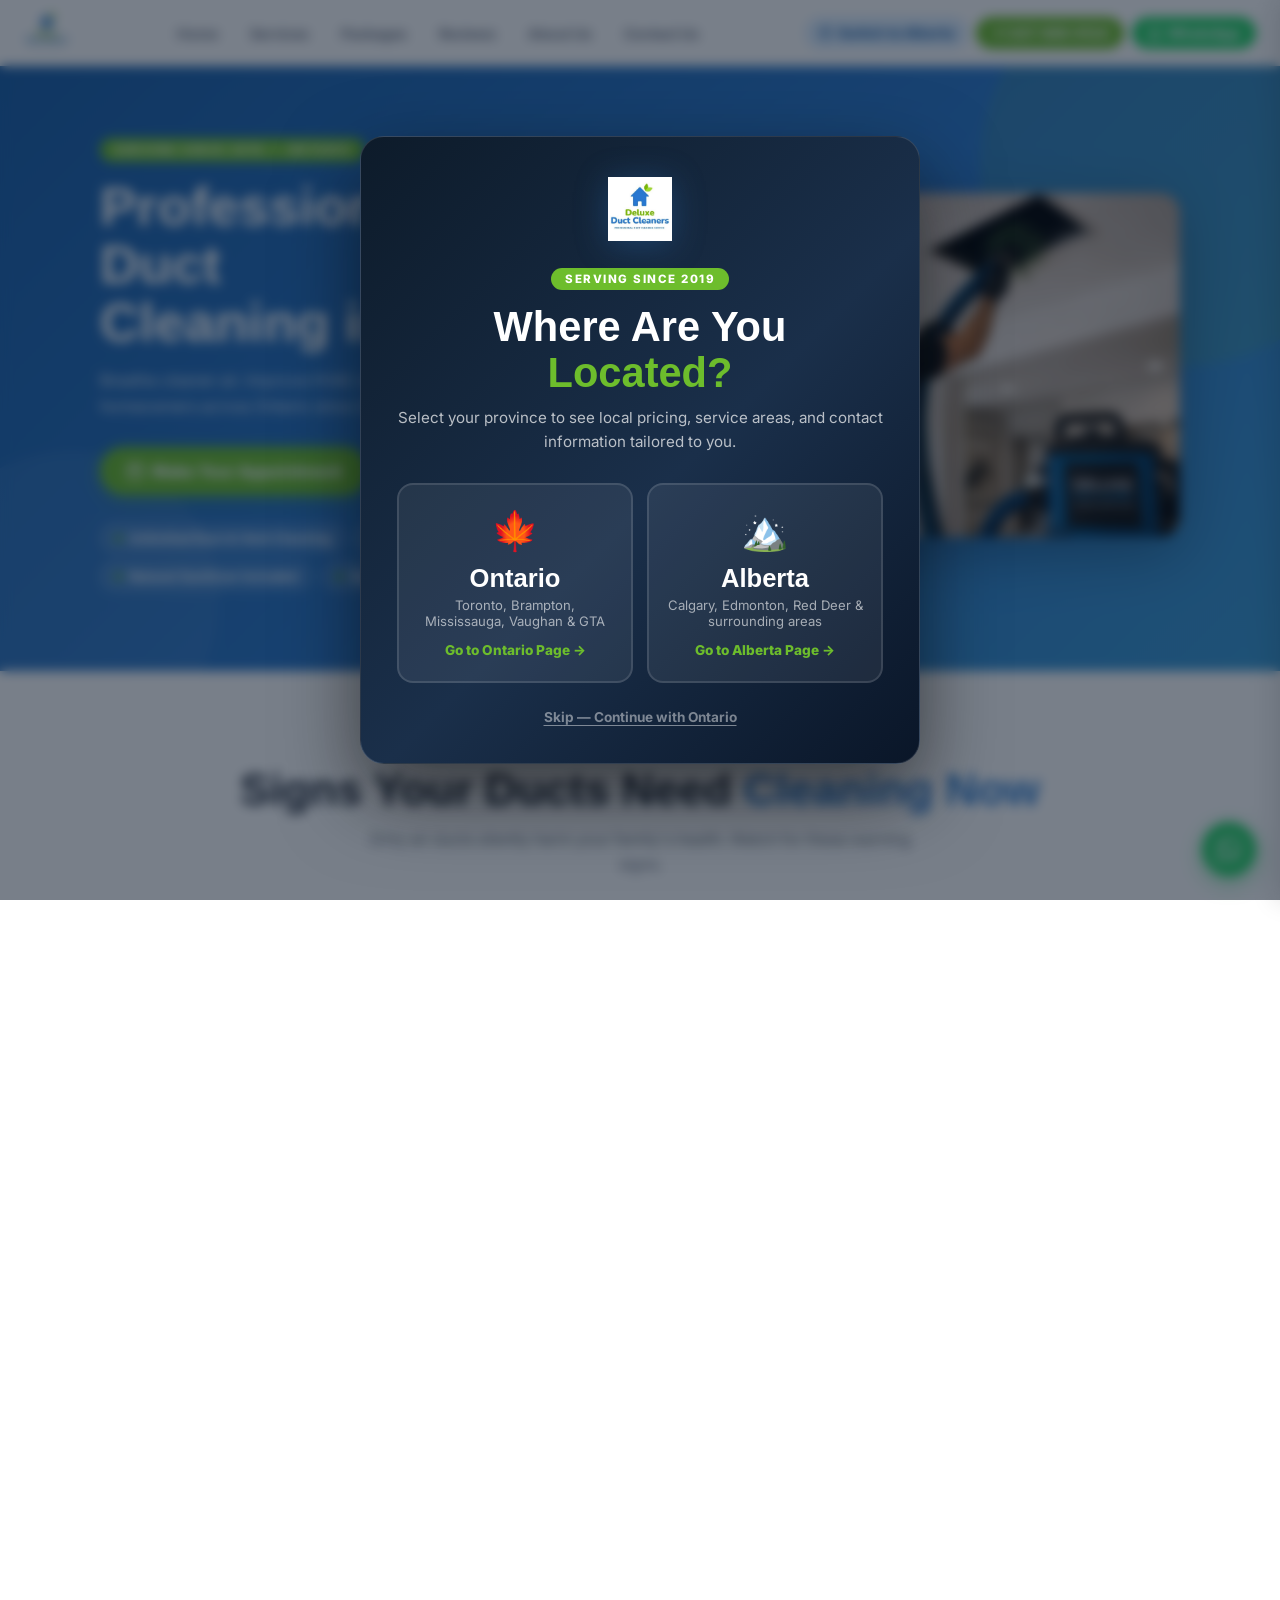
==== commit 3bdeb315: "Update index.html" ====
--- a/index.html
+++ b/index.html
@@ -4,9 +4,9 @@
 <meta charset="UTF-8">
 <meta name="viewport" content="width=device-width, initial-scale=1.0">
 <!-- UNIQUE ONTARIO META DESCRIPTION -->
-  <meta name="description" content="Top-rated residential air duct & furnace cleaning services in Ontario. Improve indoor air quality and maximize HVAC efficiency. Book now!">
+  <meta name="description" content="Top-rated residential air duct & furnace cleaning services in Ontario and Alberta. Improve indoor air quality and maximize HVAC efficiency. Book now!">
   
-  <title>Deluxe Duct Cleaners | Ontario Professional Air Duct Cleaning</title><link rel="preconnect" href="https://fonts.googleapis.com">
+  <title>Deluxe Duct Cleaners | Ontario & Alberta Professional Air Duct Cleaning</title><link rel="preconnect" href="https://fonts.googleapis.com">
 <!-- 1. The Standard Icon for Microsoft Edge / General Browsers -->
 <link rel="icon" type="image/x-icon" href="assets/favicon.ico">
 
--- a/assets/style.css
+++ b/assets/style.css
@@ -6,8 +6,21 @@
 }
 *{margin:0;padding:0;box-sizing:border-box;}
 html{scroll-behavior:smooth;}
-body{font-family:'Nunito',sans-serif;background:var(--off);color:var(--dark);overflow-x:hidden;}
-
+/* Apply Inter globally to the entire website */
+:root {
+  --font-primary: 'Inter', sans-serif;
+}
+
+body {
+  font-family: 'Inter', sans-serif !important;
+  -webkit-font-smoothing: antialiased;
+  -moz-osx-font-smoothing: grayscale;
+}
+
+/* Ensure form inputs, buttons, and textareas inherit Inter as well */
+input, select, textarea, button, .finput, .fsub {
+  font-family: 'Inter', sans-serif !important;
+}
 
 
 /* ── NAV ── */
@@ -627,6 +640,41 @@
 .stat-num{font-family:'Barlow Condensed',sans-serif;font-weight:900;font-size:3rem;color:#fff;line-height:1;}
 .stat-label{color:rgba(255,255,255,.88);font-weight:700;font-size:.86rem;margin-top:4px;}
 
+/* Responsive clean stacked grids for smaller tablets and mobile windows */
+@media (max-width: 768px) {
+  .stats-strip {
+    padding: 40px 24px !important;
+  }
+  
+  .stat-item {
+    min-width: 50%; /* Splits into a perfect 2x2 grid */
+    box-sizing: border-box;
+    padding: 20px 10px;
+  }
+  
+  /* ── THE OCD FIX ── */
+  /* Remove the vertical lines on the right side of the grid (2nd and 4th items) */
+  .stat-item:nth-child(2)::after,
+  .stat-item:nth-child(4)::after {
+    display: none !important;
+  }
+  
+  /* Optional: Add a subtle horizontal divider between the top row and bottom row */
+  .stat-item:nth-child(1)::before,
+  .stat-item:nth-child(2)::before {
+    content: '';
+    position: absolute;
+    left: 10%;
+    bottom: 0;
+    width: 80%;
+    height: 1px;
+    background: linear-gradient(to right, transparent, rgba(255, 255, 255, 0.15), transparent) !important;
+  }
+  
+  .stat-num {
+    font-size: 3rem !important;
+  }
+}
 /* ── PREMIUM SMOOTH AUTO-SCROLLING MARQUEE ── */
 .reviews-bg {
   background: var(--off);
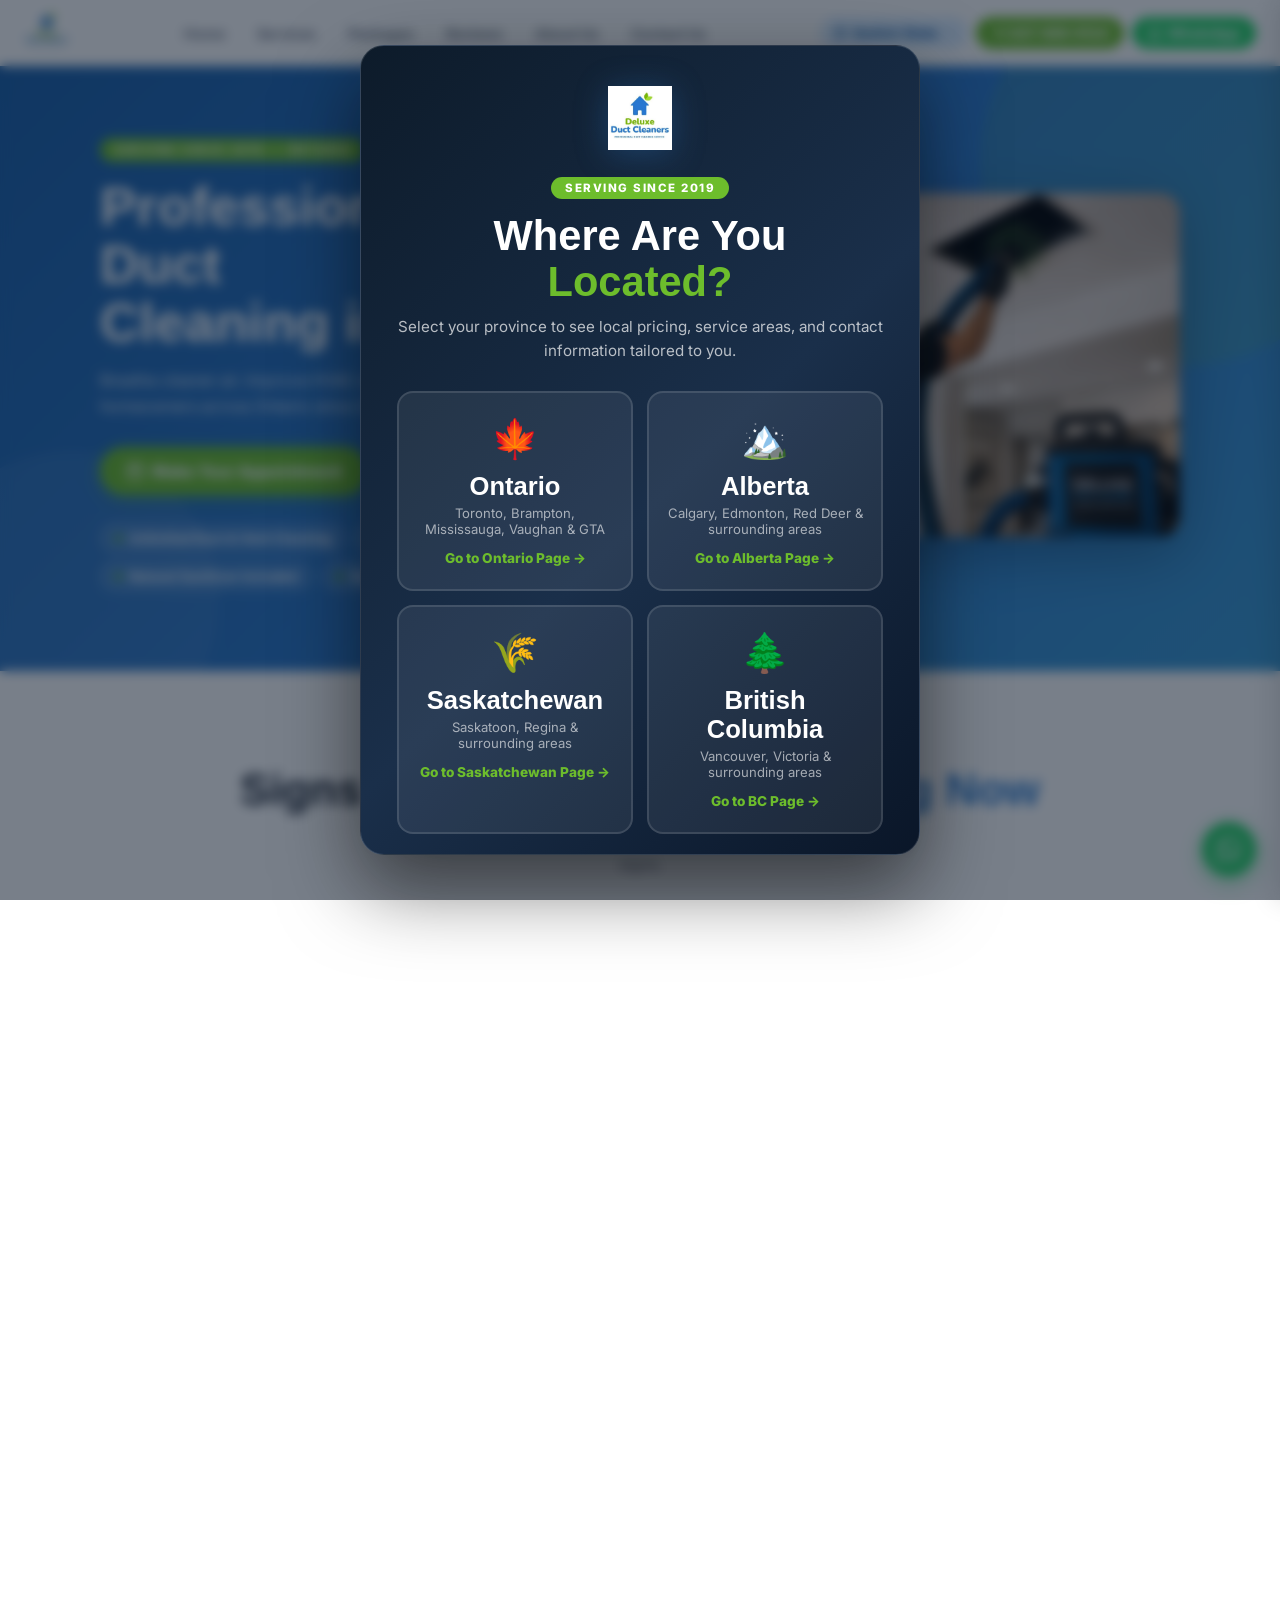
==== commit 21bd5e78: "Update index.html" ====
--- a/index.html
+++ b/index.html
@@ -4,9 +4,9 @@
 <meta charset="UTF-8">
 <meta name="viewport" content="width=device-width, initial-scale=1.0">
 <!-- UNIQUE ONTARIO META DESCRIPTION -->
-  <meta name="description" content="Top-rated residential air duct & furnace cleaning services in Ontario and Alberta. Improve indoor air quality and maximize HVAC efficiency. Book now!">
+  <meta name="description" content="Top-rated residential air duct & furnace cleaning services in Ontario. Improve indoor air quality and maximize HVAC efficiency. Book now!">
   
-  <title>Deluxe Duct Cleaners | Ontario & Alberta Professional Air Duct Cleaning</title><link rel="preconnect" href="https://fonts.googleapis.com">
+  <title>Deluxe Duct Cleaners | Ontario Professional Air Duct Cleaning</title><link rel="preconnect" href="https://fonts.googleapis.com">
 <!-- 1. The Standard Icon for Microsoft Edge / General Browsers -->
 <link rel="icon" type="image/x-icon" href="assets/favicon.ico">
 
@@ -43,10 +43,13 @@
     <a href="#cta-band" onclick="navigateMobile('cta-band');return false;">Contact Us</a>
 
     <div class="sm-divider"></div>
-    <a href="alberta.html" class="sm-switch">
-      <svg width="14" height="14" viewBox="0 0 24 24" fill="none" stroke="currentColor" stroke-width="2.5"><path d="M21 10c0 7-9 13-9 13s-9-6-9-13a9 9 0 0118 0z"/><circle cx="12" cy="10" r="3"/></svg>
-      Switch to Alberta Page
-    </a>
+    <div class="sm-loc-label">Switch State</div>
+    <div class="sm-loc-list">
+      <a href="index.html" class="sm-loc-option active">Ontario</a>
+      <a href="alberta.html" class="sm-loc-option">Alberta</a>
+      <a href="saskatchewan.html" class="sm-loc-option">Saskatchewan</a>
+      <a href="british-columbia.html" class="sm-loc-option">British Columbia</a>
+    </div>
   </div>
   <div class="sm-footer">
     <a href="https://wa.me/14378899124" target="_blank" class="sm-wa">
@@ -68,10 +71,19 @@
     <a href="#cta-band" onclick="scrollToSection('cta-band');return false;">Contact Us</a>
   </div>
   <div class="nav-right">
-    <a href="alberta.html" class="loc-toggle">
-      <svg width="13" height="13" viewBox="0 0 24 24" fill="none" stroke="currentColor" stroke-width="2.5"><path d="M21 10c0 7-9 13-9 13s-9-6-9-13a9 9 0 0118 0z"/><circle cx="12" cy="10" r="3"/></svg>
-      Switch to Alberta
-    </a>
+    <div class="loc-dropdown" id="locDropdown">
+      <button type="button" class="loc-toggle" onclick="toggleLocDropdown(event)" aria-haspopup="true" aria-expanded="false">
+        <svg width="13" height="13" viewBox="0 0 24 24" fill="none" stroke="currentColor" stroke-width="2.5"><path d="M21 10c0 7-9 13-9 13s-9-6-9-13a9 9 0 0118 0z"/><circle cx="12" cy="10" r="3"/></svg>
+        Switch State
+        <svg class="loc-caret" width="10" height="10" viewBox="0 0 24 24" fill="none" stroke="currentColor" stroke-width="2.5"><path d="M6 9l6 6 6-6"/></svg>
+      </button>
+      <div class="loc-dropdown-menu" id="locDropdownMenu" role="menu">
+        <a href="index.html" class="loc-option active" role="menuitem">Ontario</a>
+        <a href="alberta.html" class="loc-option" role="menuitem">Alberta</a>
+        <a href="saskatchewan.html" class="loc-option" role="menuitem">Saskatchewan</a>
+        <a href="british-columbia.html" class="loc-option" role="menuitem">British Columbia</a>
+      </div>
+    </div>
     <a href="tel:+14378899124" class="btn-nav-call">+1 437-889-9124</a>
     <a href="https://wa.me/14378899124" target="_blank" class="btn-nav-wa">
       <svg width="15" height="15" viewBox="0 0 24 24" fill="currentColor"><path d="M17.472 14.382c-.297-.149-1.758-.867-2.03-.967-.273-.099-.471-.148-.67.15-.197.297-.767.966-.94 1.164-.173.199-.347.223-.644.075-.297-.15-1.255-.463-2.39-1.475-.883-.788-1.48-1.761-1.653-2.059-.173-.297-.018-.458.13-.606.134-.133.298-.347.446-.52.149-.174.198-.298.298-.497.099-.198.05-.371-.025-.52-.075-.149-.669-1.612-.916-2.207-.242-.579-.487-.5-.669-.51-.173-.008-.371-.01-.57-.01-.198 0-.52.074-.792.372-.272.297-1.04 1.016-1.04 2.479 0 1.462 1.065 2.875 1.213 3.074.149.198 2.096 3.2 5.077 4.487.709.306 1.262.489 1.694.625.712.227 1.36.195 1.871.118.571-.085 1.758-.719 2.006-1.413.248-.694.248-1.289.173-1.413-.074-.124-.272-.198-.57-.347m-5.421 7.403h-.004a9.87 9.87 0 01-5.031-1.378l-.361-.214-3.741.982.998-3.648-.235-.374a9.86 9.86 0 01-1.51-5.26c.001-5.45 4.436-9.884 9.888-9.884 2.64 0 5.122 1.03 6.988 2.898a9.825 9.825 0 012.893 6.994c-.003 5.45-4.437 9.884-9.885 9.884m8.413-18.297A11.815 11.815 0 0012.05 0C5.495 0 .16 5.335.157 11.892c0 2.096.547 4.142 1.588 5.945L.057 24l6.305-1.654a11.882 11.882 0 005.683 1.448h.005c6.554 0 11.89-5.335 11.893-11.893a11.821 11.821 0 00-3.48-8.413Z"/></svg>
@@ -724,6 +736,18 @@
         <p style="font-size:.82rem;color:rgba(255,255,255,.6);margin-bottom:10px;">Calgary, Edmonton, Red Deer &amp; surrounding areas</p>
         <span style="color:#6DBD2C;font-weight:800;font-size:.85rem;">Go to Alberta Page &rarr;</span>
       </a>
+      <a href="saskatchewan.html" class="popup-pcard" onclick="sessionStorage.setItem('locationSelected','1')">
+        <span style="font-size:2.4rem;display:block;margin-bottom:10px;">🌾</span>
+        <h3 style="font-family:'Barlow Condensed',sans-serif;font-weight:900;font-size:1.6rem;color:#fff;margin-bottom:4px;">Saskatchewan</h3>
+        <p style="font-size:.82rem;color:rgba(255,255,255,.6);margin-bottom:10px;">Saskatoon, Regina &amp; surrounding areas</p>
+        <span style="color:#6DBD2C;font-weight:800;font-size:.85rem;">Go to Saskatchewan Page &rarr;</span>
+      </a>
+      <a href="british-columbia.html" class="popup-pcard" onclick="sessionStorage.setItem('locationSelected','1')">
+        <span style="font-size:2.4rem;display:block;margin-bottom:10px;">🌲</span>
+        <h3 style="font-family:'Barlow Condensed',sans-serif;font-weight:900;font-size:1.6rem;color:#fff;margin-bottom:4px;">British Columbia</h3>
+        <p style="font-size:.82rem;color:rgba(255,255,255,.6);margin-bottom:10px;">Vancouver, Victoria &amp; surrounding areas</p>
+        <span style="color:#6DBD2C;font-weight:800;font-size:.85rem;">Go to BC Page &rarr;</span>
+      </a>
     </div>
 
     <!-- Skip -->
--- a/assets/style.css
+++ b/assets/style.css
@@ -1359,3 +1359,43 @@
 }
 
 
+
+/* ── PROVINCE SWITCHER DROPDOWN ── */
+.loc-dropdown{position:relative;}
+.loc-dropdown .loc-toggle{cursor:pointer;}
+.loc-caret{transition:transform .2s ease;flex-shrink:0;}
+.loc-dropdown.open .loc-caret{transform:rotate(180deg);}
+.loc-dropdown-menu{
+  display:none;position:absolute;top:calc(100% + 10px);right:0;
+  background:var(--white);border-radius:var(--rs);
+  box-shadow:0 14px 34px rgba(46,125,209,.22);
+  border:1px solid var(--blue-light);
+  min-width:210px;padding:6px;z-index:999;
+}
+.loc-dropdown.open .loc-dropdown-menu{display:block;}
+.loc-option{
+  display:flex;align-items:center;justify-content:space-between;gap:10px;
+  padding:10px 14px;border-radius:var(--rs);
+  font-size:.87rem;font-weight:700;color:var(--dark);
+  text-decoration:none;white-space:nowrap;transition:all .2s;
+}
+.loc-option:hover{background:var(--off);color:var(--blue-dark);}
+.loc-option.active{background:var(--blue-light);color:var(--blue-dark);}
+.loc-option.active::after{content:'\2713';font-weight:900;color:var(--blue);}
+
+.sm-loc-label{padding:14px 24px 4px;font-size:.72rem;font-weight:800;letter-spacing:1.5px;text-transform:uppercase;color:var(--gray);}
+.sm-loc-list{padding-bottom:4px;}
+.sm-loc-option{
+  display:flex;align-items:center;justify-content:space-between;gap:10px;
+  padding:14px 24px;font-weight:700;font-size:.93rem;color:var(--dark);
+  text-decoration:none;border-bottom:1px solid #f7f7f7;transition:all .2s;
+}
+.sm-loc-option:hover{background:var(--off);color:var(--blue);}
+.sm-loc-option.active{background:var(--blue-light);color:var(--blue-dark);}
+.sm-loc-option.active::after{content:'\2713';font-weight:900;color:var(--blue);}
+
+@media (max-width:480px){
+  .loc-dropdown .loc-toggle{padding:8px 10px;}
+  .loc-dropdown .loc-toggle svg:not(.loc-caret){display:none;}
+  .loc-dropdown-menu{right:-50px;min-width:190px;}
+}
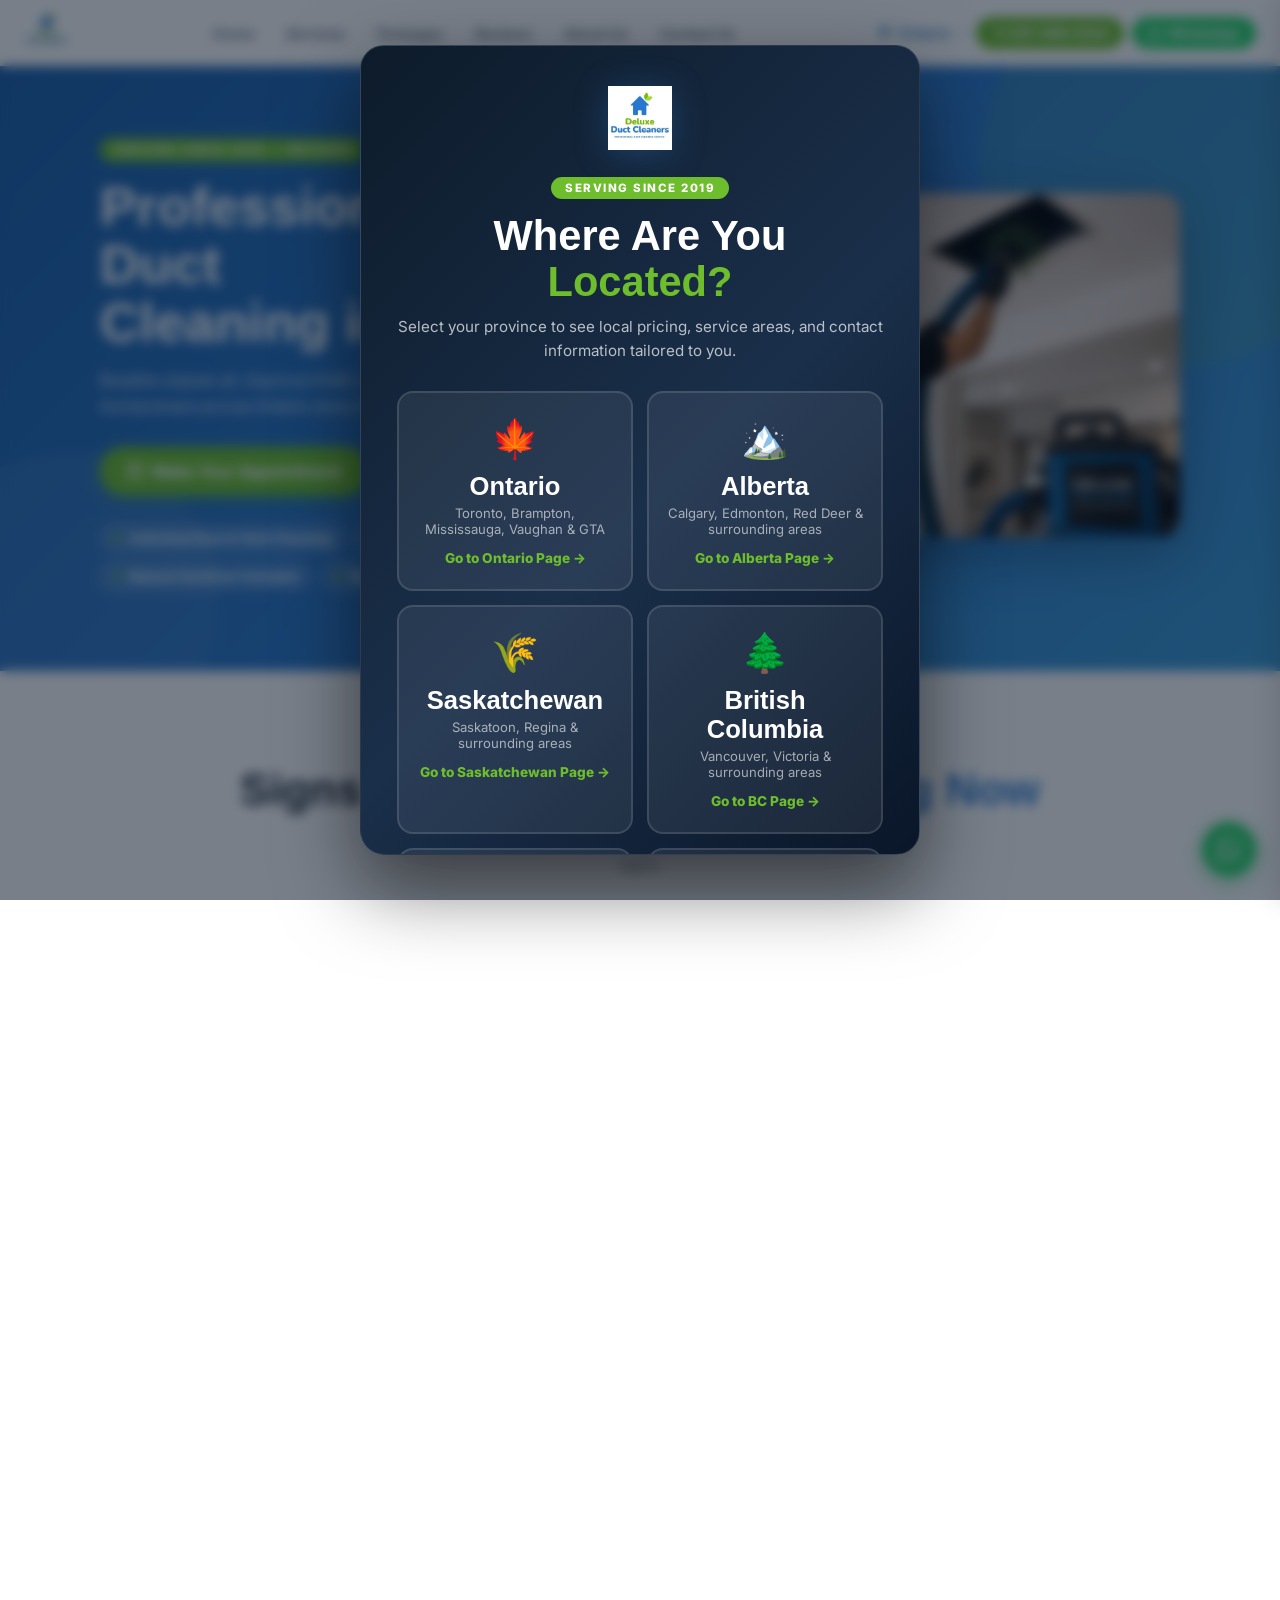
==== commit d42ee210: "Update index.html" ====
--- a/index.html
+++ b/index.html
@@ -24,6 +24,35 @@
 <link rel="preconnect" href="https://fonts.googleapis.com">
 <link rel="preconnect" href="https://fonts.gstatic.com" crossorigin>
 <link href="https://fonts.googleapis.com/css2?family=Inter:wght@400;500;600;700;800&display=swap" rel="stylesheet"><link rel="stylesheet" href="assets/style.css">
+
+<style>
+/* --- Province switcher dropdown --- */
+.loc-dropdown{position:relative;}
+.loc-dropdown .loc-toggle{cursor:pointer;background:none;border:none;font:inherit;display:inline-flex;align-items:center;gap:6px;padding:inherit;}
+.loc-caret{transition:transform .2s ease;flex-shrink:0;}
+.loc-dropdown.open .loc-caret{transform:rotate(180deg);}
+.loc-dropdown-menu{display:none;position:absolute;top:calc(100% + 10px);right:0;background:#fff;border-radius:12px;box-shadow:0 14px 34px rgba(0,0,0,.18);min-width:210px;padding:6px;z-index:999;}
+.loc-dropdown.open .loc-dropdown-menu{display:block;}
+.loc-option{display:flex;align-items:center;gap:8px;padding:10px 12px;border-radius:8px;font-size:.9rem;font-weight:600;color:#1a1a1a;text-decoration:none;white-space:nowrap;}
+.loc-option:hover{background:rgba(0,0,0,.06);}
+.loc-option.active{background:rgba(46,125,209,.12);color:#2E7DD1;}
+.loc-option.active::after{content:"\2713";margin-left:auto;font-weight:800;}
+
+.sm-loc-label{padding:10px 4px 4px;font-size:.72rem;letter-spacing:.06em;text-transform:uppercase;opacity:.55;font-weight:700;}
+.sm-loc-list{display:flex;flex-direction:column;gap:2px;}
+.sm-loc-option{display:flex;align-items:center;gap:8px;padding:10px 8px;border-radius:8px;font-weight:600;text-decoration:none;color:inherit;}
+.sm-loc-option:hover{background:rgba(0,0,0,.06);}
+.sm-loc-option.active{background:rgba(46,125,209,.14);color:#2E7DD1;}
+.sm-loc-option.active::after{content:"\2713";margin-left:auto;font-weight:800;}
+
+@media (max-width:900px){
+  .loc-dropdown-menu{right:-10px;min-width:200px;}
+}
+@media (max-width:520px){
+  .loc-dropdown .loc-toggle span{display:none;}
+  .loc-dropdown-menu{right:-90px;max-width:calc(100vw - 20px);}
+}
+</style>
 </head>
 <body>
 
@@ -43,12 +72,14 @@
     <a href="#cta-band" onclick="navigateMobile('cta-band');return false;">Contact Us</a>
 
     <div class="sm-divider"></div>
-    <div class="sm-loc-label">Switch State</div>
+    <div class="sm-loc-label">Switch Province</div>
     <div class="sm-loc-list">
-      <a href="index.html" class="sm-loc-option active">Ontario</a>
-      <a href="alberta.html" class="sm-loc-option">Alberta</a>
-      <a href="saskatchewan.html" class="sm-loc-option">Saskatchewan</a>
-      <a href="british-columbia.html" class="sm-loc-option">British Columbia</a>
+    <a href="index.html" class="sm-loc-option active"><svg width="13" height="13" viewBox="0 0 24 24" fill="none" stroke="currentColor" stroke-width="2.5"><path d="M21 10c0 7-9 13-9 13s-9-6-9-13a9 9 0 0118 0z"/><circle cx="12" cy="10" r="3"/></svg> Ontario</a>
+    <a href="alberta.html" class="sm-loc-option"><svg width="13" height="13" viewBox="0 0 24 24" fill="none" stroke="currentColor" stroke-width="2.5"><path d="M21 10c0 7-9 13-9 13s-9-6-9-13a9 9 0 0118 0z"/><circle cx="12" cy="10" r="3"/></svg> Alberta</a>
+    <a href="saskatchewan.html" class="sm-loc-option"><svg width="13" height="13" viewBox="0 0 24 24" fill="none" stroke="currentColor" stroke-width="2.5"><path d="M21 10c0 7-9 13-9 13s-9-6-9-13a9 9 0 0118 0z"/><circle cx="12" cy="10" r="3"/></svg> Saskatchewan</a>
+    <a href="british-columbia.html" class="sm-loc-option"><svg width="13" height="13" viewBox="0 0 24 24" fill="none" stroke="currentColor" stroke-width="2.5"><path d="M21 10c0 7-9 13-9 13s-9-6-9-13a9 9 0 0118 0z"/><circle cx="12" cy="10" r="3"/></svg> British Columbia</a>
+    <a href="manitoba.html" class="sm-loc-option"><svg width="13" height="13" viewBox="0 0 24 24" fill="none" stroke="currentColor" stroke-width="2.5"><path d="M21 10c0 7-9 13-9 13s-9-6-9-13a9 9 0 0118 0z"/><circle cx="12" cy="10" r="3"/></svg> Manitoba</a>
+    <a href="saskatoon-regina.html" class="sm-loc-option"><svg width="13" height="13" viewBox="0 0 24 24" fill="none" stroke="currentColor" stroke-width="2.5"><path d="M21 10c0 7-9 13-9 13s-9-6-9-13a9 9 0 0118 0z"/><circle cx="12" cy="10" r="3"/></svg> Saskatoon & Regina</a>
     </div>
   </div>
   <div class="sm-footer">
@@ -74,14 +105,16 @@
     <div class="loc-dropdown" id="locDropdown">
       <button type="button" class="loc-toggle" onclick="toggleLocDropdown(event)" aria-haspopup="true" aria-expanded="false">
         <svg width="13" height="13" viewBox="0 0 24 24" fill="none" stroke="currentColor" stroke-width="2.5"><path d="M21 10c0 7-9 13-9 13s-9-6-9-13a9 9 0 0118 0z"/><circle cx="12" cy="10" r="3"/></svg>
-        Switch State
+        <span>Ontario</span>
         <svg class="loc-caret" width="10" height="10" viewBox="0 0 24 24" fill="none" stroke="currentColor" stroke-width="2.5"><path d="M6 9l6 6 6-6"/></svg>
       </button>
       <div class="loc-dropdown-menu" id="locDropdownMenu" role="menu">
-        <a href="index.html" class="loc-option active" role="menuitem">Ontario</a>
-        <a href="alberta.html" class="loc-option" role="menuitem">Alberta</a>
-        <a href="saskatchewan.html" class="loc-option" role="menuitem">Saskatchewan</a>
-        <a href="british-columbia.html" class="loc-option" role="menuitem">British Columbia</a>
+    <a href="index.html" class="loc-option active" role="menuitem">Ontario</a>
+    <a href="alberta.html" class="loc-option" role="menuitem">Alberta</a>
+    <a href="saskatchewan.html" class="loc-option" role="menuitem">Saskatchewan</a>
+    <a href="british-columbia.html" class="loc-option" role="menuitem">British Columbia</a>
+    <a href="manitoba.html" class="loc-option" role="menuitem">Manitoba</a>
+    <a href="saskatoon-regina.html" class="loc-option" role="menuitem">Saskatoon & Regina</a>
       </div>
     </div>
     <a href="tel:+14378899124" class="btn-nav-call">+1 437-889-9124</a>
@@ -748,6 +781,18 @@
         <p style="font-size:.82rem;color:rgba(255,255,255,.6);margin-bottom:10px;">Vancouver, Victoria &amp; surrounding areas</p>
         <span style="color:#6DBD2C;font-weight:800;font-size:.85rem;">Go to BC Page &rarr;</span>
       </a>
+      <a href="manitoba.html" class="popup-pcard" onclick="sessionStorage.setItem('locationSelected','1')">
+        <span style="font-size:2.4rem;display:block;margin-bottom:10px;">🌊</span>
+        <h3 style="font-family:'Barlow Condensed',sans-serif;font-weight:900;font-size:1.6rem;color:#fff;margin-bottom:4px;">Manitoba</h3>
+        <p style="font-size:.82rem;color:rgba(255,255,255,.6);margin-bottom:10px;">Winnipeg, Brandon &amp; surrounding areas</p>
+        <span style="color:#6DBD2C;font-weight:800;font-size:.85rem;">Go to Manitoba Page &rarr;</span>
+      </a>
+      <a href="saskatoon-regina.html" class="popup-pcard" onclick="sessionStorage.setItem('locationSelected','1')">
+        <span style="font-size:2.4rem;display:block;margin-bottom:10px;">🌻</span>
+        <h3 style="font-family:'Barlow Condensed',sans-serif;font-weight:900;font-size:1.6rem;color:#fff;margin-bottom:4px;">Saskatoon &amp; Regina</h3>
+        <p style="font-size:.82rem;color:rgba(255,255,255,.6);margin-bottom:10px;">Saskatoon, Regina &amp; nearby communities</p>
+        <span style="color:#6DBD2C;font-weight:800;font-size:.85rem;">Go to Saskatoon &amp; Regina Page &rarr;</span>
+      </a>
     </div>
 
     <!-- Skip -->
@@ -772,5 +817,30 @@
 
 <script src="assets/location-popup.js"></script>
 <script src="assets/main.js"></script>
+<script>
+(function(){
+  var dropdown = document.getElementById('locDropdown');
+  if(!dropdown) return;
+  var btn = dropdown.querySelector('.loc-toggle');
+  window.toggleLocDropdown = function(e){
+    e.stopPropagation();
+    var isOpen = dropdown.classList.toggle('open');
+    btn.setAttribute('aria-expanded', isOpen ? 'true' : 'false');
+  };
+  document.addEventListener('click', function(e){
+    if(!dropdown.contains(e.target)){
+      dropdown.classList.remove('open');
+      btn.setAttribute('aria-expanded','false');
+    }
+  });
+  document.addEventListener('keydown', function(e){
+    if(e.key === 'Escape'){
+      dropdown.classList.remove('open');
+      btn.setAttribute('aria-expanded','false');
+    }
+  });
+})();
+</script>
+
 </body>
 </html>
